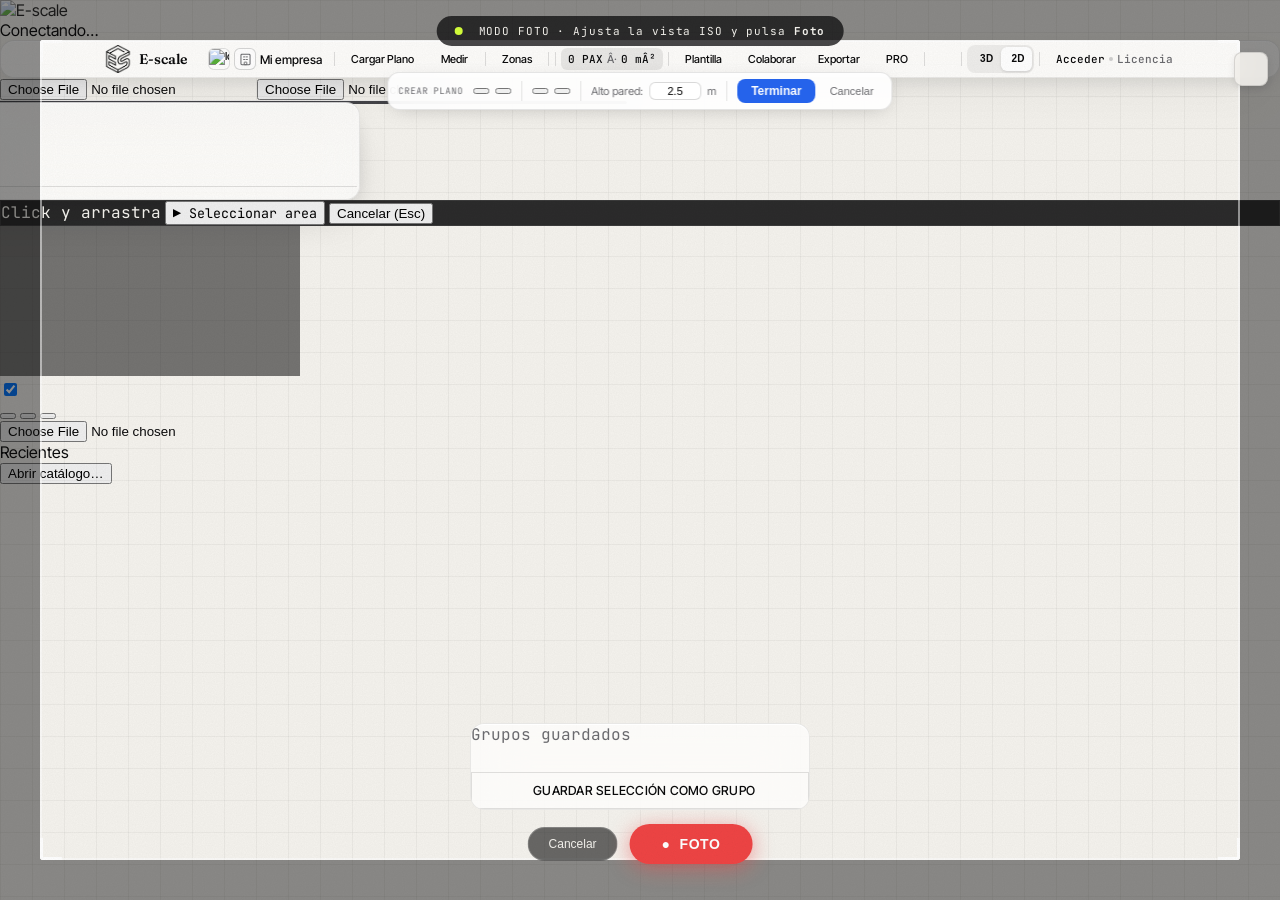
==== index.html @ 83f42544 "WallPainter: color negro por defecto, picker de color en menu contextual Co-Authored-By: Claude Sonn" ====
﻿<!DOCTYPE html>
<html lang="es">
<head><link rel="icon" href="data:,">
<meta charset="UTF-8" />
<meta name="viewport" content="width=device-width, initial-scale=1.0"/>
<title>E-scale</title>

<script src="https://cdn.tailwindcss.com"></script>
<script src="https://unpkg.com/lucide@latest"></script>
<script src="https://cdnjs.cloudflare.com/ajax/libs/three.js/r128/three.min.js"></script>
<script src="https://cdn.jsdelivr.net/npm/three@0.128.0/examples/js/controls/OrbitControls.js"></script>
<script src="https://cdnjs.cloudflare.com/ajax/libs/jspdf/2.5.1/jspdf.umd.min.js"></script>
<script src="https://cdnjs.cloudflare.com/ajax/libs/pdf.js/3.11.174/pdf.min.js"></script>
<script src="https://cdn.jsdelivr.net/npm/@supabase/supabase-js@2"></script>
<script>
  if (window.pdfjsLib) pdfjsLib.GlobalWorkerOptions.workerSrc = 'https://cdnjs.cloudflare.com/ajax/libs/pdf.js/3.11.174/pdf.worker.min.js';
</script>
<script src="https://cdn.jsdelivr.net/npm/dxf-parser@1.1.2/dist/dxf-parser.min.js"></script>
<script src="https://cdnjs.cloudflare.com/ajax/libs/gsap/3.12.5/gsap.min.js"></script>

<link rel="preconnect" href="https://fonts.googleapis.com">
<link rel="preconnect" href="https://fonts.gstatic.com" crossorigin>
<link href="https://fonts.googleapis.com/css2?family=Fraunces:opsz,wght@9..144,300;9..144,400;9..144,500;9..144,600;9..144,700&family=JetBrains+Mono:wght@300;400;500;600&family=Inter+Tight:wght@300;400;500;600;700&display=swap" rel="stylesheet">

<link rel="stylesheet" href="styles/base.css">
<link rel="stylesheet" href="styles/layout.css">
<link rel="stylesheet" href="styles/components.css">
<link rel="stylesheet" href="styles/dock.css">
<!-- styles/ai.css removed with AI Copilot -->
<script>
(function(){
  function showErr(msg) {
    var d = document.createElement('div');
    d.setAttribute('style','position:fixed;top:0;left:0;right:0;background:#b91c1c;color:#fff;padding:16px 20px;z-index:99999;font:13px/1.5 monospace;white-space:pre-wrap;word-break:break-all;max-height:50vh;overflow:auto');
    d.textContent = msg;
    document.body ? document.body.prepend(d) : document.addEventListener('DOMContentLoaded', function(){ document.body.prepend(d); });
  }
  window.addEventListener('error', function(e){ showErr('[JS Error] ' + e.message + '\n' + e.filename + ':' + e.lineno); });
  window.addEventListener('unhandledrejection', function(e){ showErr('[Promise] ' + (e.reason && e.reason.stack ? e.reason.stack : String(e.reason))); });
})();
</script>
</head>
<body>

<!-- ============ APP LOADER (se muestra antes que nada) ============ -->
<div id="app-loader">
  <div id="app-loader-inner">
    <img src="brand/Logo_horizontal.png" alt="E-scale" id="app-loader-logo" style="height:44px;object-fit:contain;opacity:.88"/>
    <div id="app-loader-status">Conectando…</div>
    <div id="app-loader-bar-wrap"><div id="app-loader-bar"></div></div>
  </div>
</div>

<canvas id="scene-canvas"></canvas>


<!-- ============ MODAL ACCESO ============ -->
<div id="access-modal" class="fixed inset-0 z-[220] flex items-center justify-center" style="display:none;background:rgba(245,243,238,0.96);backdrop-filter:blur(12px)">
  <div class="access-shell anim-in">
    <div class="access-shell-accent"></div>


    <div class="access-brand-copy">
      <img src="brand/logo_txt.png" alt="E_scale" style="height:20px;object-fit:contain;"/>
      <p class="access-brand-subtitle">Diseño de espacios profesional</p>
    </div>

    <div class="access-plan-row">
      <div id="access-plan-badge" class="tier-pill" data-plan="free_lite" aria-hidden="true">
        <span class="tier-pill-icon">⚡</span>
        <span id="access-plan-badge-text">LITE</span>
        <span class="tier-pill-arrow">›</span>
      </div>
    </div>

    <div class="access-tabs" role="tablist" aria-label="Tipo de acceso">
      <button id="access-tab-login" class="access-tab active" type="button" role="tab" aria-selected="true">Iniciar sesión</button>
      <button id="access-tab-register" class="access-tab" type="button" role="tab" aria-selected="false">Crear cuenta</button>
    </div>

    <div class="access-actions">
      <button id="access-google" class="access-social-btn company-auth-btn" type="button">
        <span class="access-social-logo access-social-logo-google" aria-hidden="true">G</span>
        <span>Google</span>
      </button>
      <button id="access-microsoft" class="access-social-btn company-auth-btn hidden" type="button" aria-hidden="true" tabindex="-1">
        <span class="access-social-logo access-social-logo-microsoft" aria-hidden="true">
          <span></span><span></span><span></span><span></span>
        </span>
        <span>Microsoft</span>
      </button>
      <button id="access-continue" class="access-continue-btn hidden" type="button">
        Continuar
        <i data-lucide="arrow-right" class="w-4 h-4"></i>
      </button>
    </div>

    <div class="access-divider"><span>o continúa con email</span></div>

    <form id="access-form" class="access-form" novalidate>
      <label id="access-name-row" class="access-field hidden">
        <span class="access-field-icon" aria-hidden="true"><i data-lucide="user-round" class="w-4 h-4"></i></span>
        <input id="access-name" type="text" placeholder="Nombre completo" class="access-field-input" autocomplete="name"/>
      </label>

      <label class="access-field">
        <span class="access-field-icon" aria-hidden="true"><i data-lucide="mail" class="w-4 h-4"></i></span>
        <input id="access-email" type="email" placeholder="tu@empresa.com" class="access-field-input" autocomplete="email"/>
      </label>

      <label class="access-field">
        <span class="access-field-icon" aria-hidden="true"><i data-lucide="lock" class="w-4 h-4"></i></span>
        <input id="access-password" type="password" placeholder="Contraseña" class="access-field-input" autocomplete="current-password"/>
        <button id="access-password-toggle" class="access-field-toggle" type="button" aria-label="Mostrar contraseña" aria-pressed="false">
          <i data-lucide="eye" class="w-4 h-4"></i>
        </button>
      </label>

      <button id="access-forgot" class="access-forgot" type="button">¿Olvidaste tu contraseña?</button>

      <button id="access-submit" class="access-submit-btn" type="submit">
        <span id="access-submit-label">Iniciar sesión</span>
        <i data-lucide="arrow-right" class="w-4 h-4"></i>
      </button>
    </form>

    <div class="access-meta">
      <div id="access-title" class="sr-only">Pon tu correo para continuar</div>
      <p id="access-description" class="sr-only">Usa Google o continúa con email.</p>
      <p id="access-profile-summary" class="access-profile-summary">Introduce tu correo para recuperar datos guardados en este equipo.</p>
    </div>

    <p class="access-legal">
      Al continuar, aceptas nuestros
      <button class="access-legal-link" type="button">Términos de uso</button>
      y
      <button class="access-legal-link" type="button">Política de privacidad</button>
    </p>
  </div>
</div>
<!-- ============ MODAL BIENVENIDA ============ -->
<div id="welcome-modal" class="fixed inset-0 z-[200] flex items-center justify-center" style="display:none;background:rgba(245,243,238,0.92);backdrop-filter:blur(12px)">
  <div class="glass-mac p-10 max-w-xl w-full mx-6 text-center anim-in">
    <div class="display-font text-4xl font-medium mb-2 leading-tight">E-scale</div>
    <div class="mono text-[11px] tracking-widest uppercase mb-8" style="color:var(--muted)">Planificador 3D de Eventos</div>

    <p class="text-[14px] mb-8" style="color:var(--muted)">Â¿CÃ³mo quieres empezar?</p>

    <div class="grid grid-cols-3 gap-3">
      <button id="welcome-plano" class="p-5 text-left border border-black/15 hover:border-black hover:bg-black hover:text-white transition-all" style="border-radius:10px">
        <i data-lucide="image-up" class="w-7 h-7 mb-3"></i>
        <div class="display-font text-lg mb-1">Plano 2D</div>
        <div class="text-[11px] opacity-70 leading-relaxed">Importa un plano del recinto y coloca los elementos encima.</div>
      </button>

      <button id="welcome-plantilla" class="p-5 text-left border border-black/15 hover:border-black hover:bg-black hover:text-white transition-all" style="border-radius:10px">
        <i data-lucide="layout-template" class="w-7 h-7 mb-3"></i>
        <div class="display-font text-lg mb-1">Plantilla</div>
        <div class="text-[11px] opacity-70 leading-relaxed">Carga una plantilla guardada con estructuras y decoraciÃ³n.</div>
      </button>

      <button id="welcome-libre" class="p-5 text-left border border-black/15 hover:border-black hover:bg-black hover:text-white transition-all" style="border-radius:10px">
        <i data-lucide="sparkles" class="w-7 h-7 mb-3"></i>
        <div class="display-font text-lg mb-1">DiseÃ±o libre</div>
        <div class="text-[11px] opacity-70 leading-relaxed">Empieza desde cero sin plano de referencia.</div>
      </button>
    </div>
  </div>
</div>

<!-- ============ MODAL MODO DE TRABAJO ============ -->
<div id="work-mode-modal" class="fixed inset-0 z-[210] flex items-center justify-center" style="display:none;background:rgba(245,243,238,0.92);backdrop-filter:blur(12px)">
  <div class="glass-mac p-10 max-w-md w-full mx-6 text-center anim-in">
    <div class="display-font text-2xl font-medium mb-2 leading-tight">¿Qué quieres crear?</div>
    <div class="mono text-[11px] tracking-widest uppercase mb-8" style="color:var(--muted)">Selecciona el tipo de trabajo</div>
    <div class="grid grid-cols-2 gap-3">
      <button id="work-mode-base" class="p-5 text-left border border-black/15 hover:border-black hover:bg-black hover:text-white transition-all" style="border-radius:10px">
        <i data-lucide="building-2" class="w-7 h-7 mb-3"></i>
        <div class="display-font text-lg mb-1">Base</div>
        <div class="text-[11px] opacity-70 leading-relaxed">Recinto, estructura y distribución fija del espacio.</div>
      </button>
      <button id="work-mode-planning" class="p-5 text-left border border-black/15 hover:border-black hover:bg-black hover:text-white transition-all" style="border-radius:10px">
        <i data-lucide="calendar-check" class="w-7 h-7 mb-3"></i>
        <div class="display-font text-lg mb-1">Planning evento</div>
        <div class="text-[11px] opacity-70 leading-relaxed">Mesas, sillas e invitados para un evento específico.</div>
      </button>
    </div>
  </div>
</div>

<!-- ============ HEADER MAC ============ -->
<!-- Barra de navegación móvil (visible solo en pantallas pequeñas) -->
<div id="mobile-header-bar">
  <div class="mob-hdr-brand">
    <img src="brand/logo.png" class="mob-hdr-logo" alt="" onerror="this.style.display='none'"/>
    <span class="mob-hdr-name">E-scale</span>
  </div>
  <div class="mob-hdr-right">
    <div class="hdr-segmented mob-cam-seg">
      <button id="mob-cam-iso" class="hdr-seg" title="Isométrica · 3D"><i data-lucide="box" class="w-3.5 h-3.5"></i><span class="hdr-seg-label">3D</span></button>
      <button id="mob-cam-top" class="hdr-seg active" title="Cenital · 2D"><i data-lucide="square" class="w-3.5 h-3.5"></i><span class="hdr-seg-label">2D</span></button>
    </div>
    <button id="mobile-menu-btn" type="button" class="mob-hdr-btn" title="Menú principal">
      <svg width="18" height="18" viewBox="0 0 24 24" fill="none" stroke="currentColor" stroke-width="2.2" stroke-linecap="round"><line x1="4" y1="7" x2="20" y2="7"/><line x1="4" y1="12" x2="20" y2="12"/><line x1="4" y1="17" x2="20" y2="17"/></svg>
    </button>
  </div>
</div>

<header id="header-mac" class="fixed z-30 anim-in glass-mac" style="top:8px;left:8px;right:8px;padding:4px 6px;height:38px;overflow-x:auto;overflow-y:hidden;">
  <div id="header-inner" style="display:flex;flex-wrap:nowrap;align-items:center;gap:4px;height:100%;width:max-content;min-width:100%;">
  <!-- Marca E-scale -->
  <div id="header-brand" class="header-brand" aria-label="E-scale">
    <span class="header-brand-mark" aria-hidden="true">
      <img id="app-logo" src="brand/logo.png" class="header-brand-logo" alt="" onerror="this.classList.add('is-missing')"/>
      <span class="header-brand-fallback">ES</span>
    </span>
    <span class="header-brand-name">E-scale</span>
  </div>

  <!-- Mi empresa -->
  <button id="btn-company" class="hdr-chip btn-company" title="Mi empresa">
    <img id="company-logo-preview" class="btn-company-logo hidden" alt="logo empresa"/>
    <span id="btn-company-logo-empty" class="btn-company-logo-empty" aria-hidden="true">
      <!-- Icono edificio/empresa por defecto -->
      <svg viewBox="0 0 20 20" fill="none" xmlns="http://www.w3.org/2000/svg" width="13" height="13">
        <rect x="3" y="2" width="14" height="16" rx="1.5" stroke="currentColor" stroke-width="1.6"/>
        <line x1="7" y1="6" x2="9" y2="6" stroke="currentColor" stroke-width="1.4" stroke-linecap="round"/>
        <line x1="11" y1="6" x2="13" y2="6" stroke="currentColor" stroke-width="1.4" stroke-linecap="round"/>
        <line x1="7" y1="10" x2="9" y2="10" stroke="currentColor" stroke-width="1.4" stroke-linecap="round"/>
        <line x1="11" y1="10" x2="13" y2="10" stroke="currentColor" stroke-width="1.4" stroke-linecap="round"/>
        <rect x="8" y="14" width="4" height="4" rx="0.5" stroke="currentColor" stroke-width="1.4"/>
      </svg>
    </span>
    <span id="btn-company-label" class="btn-company-name">Mi empresa</span>
  </button>

  <div class="hdr-sep"></div>

  <!-- Plano -->
  <button id="btn-upload-plan" class="hdr-chip" title="Cargar plano">
    <i data-lucide="upload" class="w-3.5 h-3.5"></i>
    <span>Cargar Plano</span>
    <i data-lucide="chevron-down" class="w-3 h-3" style="margin-left:1px;opacity:0.55"></i>
  </button>

  <div style="position:relative;display:inline-flex;flex-direction:column;align-items:center;gap:2px">
    <button id="btn-calibrate" class="hdr-chip" title="Medir plano">
      <i data-lucide="ruler" class="w-3.5 h-3.5"></i>
      <span>Medir</span>
      <i data-lucide="chevron-down" class="w-3 h-3" style="margin-left:1px;opacity:0.55"></i>
    </button>
    <span id="step-dot-1" style="width:5px;height:5px;border-radius:50%;background:var(--brand-primary);display:none"></span>
  </div>

  <div class="hdr-sep"></div>

  <!-- Zonas -->
  <div style="position:relative;display:inline-flex;flex-direction:column;align-items:center;gap:2px">
    <button id="btn-zones-menu" class="hdr-chip" title="Zonas">
      <i data-lucide="map" class="w-3.5 h-3.5"></i>
      <span>Zonas</span>
      <i data-lucide="chevron-down" class="w-3.5 h-3.5"></i>
    </button>
    <span id="step-dot-2" style="width:5px;height:5px;border-radius:50%;background:var(--brand-primary);display:none"></span>
  </div>

  <div class="hdr-sep"></div>

  <div class="hdr-sep"></div>

  <!-- Stats -->
  <div class="hdr-chip" style="background:rgba(10,10,11,0.08)">
    <span class="mono text-[10.5px] tracking-wider"><span id="hdr-pax">0</span> PAX</span>
    <span style="color:var(--muted)">Â·</span>
    <span class="mono text-[10.5px] tracking-wider"><span id="hdr-area">0</span> mÂ²</span>
  </div>

  <div class="hdr-sep"></div>

  <button id="btn-template-menu" class="hdr-chip" title="Plantilla">
    <i data-lucide="folder-open" class="w-3.5 h-3.5"></i>
    <span>Plantilla</span>
    <i data-lucide="chevron-down" class="w-3.5 h-3.5"></i>
  </button>

  <button id="btn-collab" class="hdr-chip" title="Colaborar en tiempo real">
    <i data-lucide="users" class="w-3.5 h-3.5"></i>
    <span>Colaborar</span>
  </button>

  <button id="btn-print-menu" class="hdr-chip" title="Exportar">
    <i data-lucide="printer" class="w-3.5 h-3.5"></i>
    <span>Exportar</span>
    <i data-lucide="chevron-down" class="w-3.5 h-3.5"></i>
  </button>

  <button id="btn-pro-menu" class="hdr-chip hdr-pro-chip" title="Funciones PRO">
    <i data-lucide="sparkles" class="w-3.5 h-3.5"></i>
    <span>PRO</span>
    <i data-lucide="chevron-down" class="w-3.5 h-3.5"></i>
  </button>

  <div class="hdr-sep"></div>

  <!-- Ajustes -->
  <button id="btn-settings" class="hdr-icon" title="Ajustes"><i data-lucide="settings" class="w-3.5 h-3.5"></i></button>

  <div class="hdr-sep"></div>

<!-- Cámara -->
  <div class="hdr-segmented">
    <button id="cam-iso" class="hdr-seg" title="Isométrica · 3D"><i data-lucide="box" class="w-3.5 h-3.5"></i><span class="hdr-seg-label">3D</span></button>
    <button id="cam-top" class="hdr-seg active" title="Cenital · 2D"><i data-lucide="square" class="w-3.5 h-3.5"></i><span class="hdr-seg-label">2D</span></button>
  </div>

  <div class="hdr-sep"></div>

  <!-- Cuenta — siempre al extremo derecho -->
  <button id="btn-account" class="hdr-chip hdr-account" title="Cuenta">
    <i data-lucide="badge-check" class="w-3.5 h-3.5"></i>
    <span id="account-chip-label" class="mono text-[10.5px] tracking-wide">Acceder</span>
    <span class="hdr-dot"></span>
    <span id="account-chip-meta" class="mono text-[10px] tracking-wide" style="color:var(--muted)">Licencia</span>
  </button>

  </div>
</header>

<!-- ============ ACCOUNT POPOVER ============ -->
<div id="account-popover" class="hdr-popover hidden" aria-hidden="true">
  <div style="padding:4px 0 8px">
    <div id="account-pop-email" class="mono" style="font-size:10px;opacity:.5;padding:0 12px 6px;white-space:nowrap;overflow:hidden;text-overflow:ellipsis"></div>
    <button id="account-pop-signout" class="account-pop-btn">
      <i data-lucide="log-out" style="width:13px;height:13px;opacity:.7"></i>
      Cerrar sesión
    </button>
    <button id="account-pop-switch" class="account-pop-btn">
      <i data-lucide="user-round-x" style="width:13px;height:13px;opacity:.7"></i>
      Cambiar de cuenta
    </button>
  </div>
</div>

<!-- ============ MEASURE MENU ============ -->
<div id="measure-menu" class="hdr-popover hidden" aria-hidden="true">
  <div class="hdr-popover-head">
    <div class="mono text-[10px] tracking-widest uppercase" style="color:var(--muted)">Medir plano</div>
  </div>
  <div class="hdr-menu-block" style="border-top:none;padding-top:0;margin-top:8px;display:flex;flex-direction:column;gap:6px">
    <button class="btn ghost" style="justify-content:flex-start;gap:10px;padding:10px 12px;text-align:left" data-measure-action="rescale">
      <i data-lucide="ruler" class="w-4 h-4" style="flex-shrink:0"></i>
      <div>
        <div style="font-size:13px;font-weight:600">Re-escalar plano</div>
        <div style="font-size:11px;opacity:0.55;margin-top:1px">Calibrar la escala real del plano base</div>
      </div>
    </button>
    <button class="btn ghost" style="justify-content:flex-start;gap:10px;padding:10px 12px;text-align:left" data-measure-action="take">
      <i data-lucide="pencil-ruler" class="w-4 h-4" style="flex-shrink:0"></i>
      <div>
        <div style="font-size:13px;font-weight:600">Tomar medidas</div>
        <div style="font-size:11px;opacity:0.55;margin-top:1px">Dibujar cotas de distancia sobre el plano</div>
      </div>
    </button>
  </div>
</div>

<div id="zones-menu" class="hdr-popover hidden" aria-hidden="true">
  <div class="hdr-popover-head">
    <div class="mono text-[10px] tracking-widest uppercase" style="color:var(--muted)">Zonas sobre plano</div>
    <div class="hdr-popover-meta">Elemento 2D editable</div>
  </div>
  <div id="zones-menu-note" class="hdr-popover-note">Localiza donde trascurre el evento y añade una Zona sobre el plano, solo visible para ti</div>
  <div class="hdr-menu-block">
    <div class="menu-section-label">Nueva zona</div>
    <div class="menu-field-grid">
      <label class="menu-field menu-field-full">
        <span>Nombre de zona</span>
        <input id="zone-new-name" class="input-field" type="text" value="Zona 1"/>
      </label>
    </div>
    <button id="zone-add-btn" class="btn primary menu-full-btn" type="button">Añadir zona</button>
  </div>
  <div class="hdr-menu-block">
    <div class="menu-section-label">Zonas añadidas</div>
    <div id="zones-list" class="zones-list"></div>
  </div>
  <div id="zone-editor" class="hdr-menu-block"></div>
  <div class="hdr-menu-block">
    <div class="menu-section-label">Posición de rejilla</div>
    <div class="menu-inline-actions">
      <button id="btn-move-plan" class="btn ghost" type="button">
        <i data-lucide="move" class="w-3.5 h-3.5"></i>
        <span>Mover rejilla</span>
      </button>
      <button id="btn-lock-plan" class="btn ghost" type="button">
        <i data-lucide="unlock" class="w-3.5 h-3.5"></i>
        <span id="grid-lock-label">Bloquear rejilla</span>
      </button>
    </div>
  </div>
</div>

<div id="template-menu" class="hdr-popover hidden" aria-hidden="true">

  <!-- ── CARPETA ── -->
  <div class="tpl-section">
    <p class="tpl-folder-hint">Crea una carpeta de plantillas o selecciona una existente en tu ordenador</p>
    <button class="tpl-folder-btn" type="button" data-template-action="pick-folder">
      <i data-lucide="folder-open" class="w-3.5 h-3.5"></i>
      <span id="template-folder-path">Sin carpeta seleccionada</span>
    </button>
  </div>

  <div class="tpl-divider"></div>

  <!-- ── GUARDAR / CREAR ── -->
  <div class="tpl-section">
    <div class="tpl-section-label">Crear</div>
    <div class="hdr-popover-actions tpl-actions-compact">
      <button class="menu-action" type="button" data-template-action="save-base">
        <span class="menu-action-icon"><i data-lucide="landmark" class="w-4 h-4"></i></span>
        <span class="menu-action-copy">
          <strong>Crear Base</strong>
          <small>Estructura fija del establecimiento</small>
        </span>
      </button>
      <button class="menu-action" type="button" data-template-action="save-planning">
        <span class="menu-action-icon"><i data-lucide="layout-list" class="w-4 h-4"></i></span>
        <span class="menu-action-copy">
          <strong>Guardar Planning</strong>
          <small>Selecciona los elementos del evento</small>
        </span>
      </button>
    </div>
  </div>

  <div class="tpl-divider"></div>

  <!-- ── IMPORTAR ── -->
  <div class="tpl-section">
    <div class="tpl-section-label">Seleccione una plantilla</div>

    <!-- Pill Base -->
    <div class="tpl-pill-wrap">
      <button id="tpl-base-btn" class="tpl-pill" type="button">
        <span class="tpl-pill-kind">Plant. Base</span>
        <span class="tpl-pill-sep">|</span>
        <span id="tpl-base-name" class="tpl-pill-name">Sin plantilla base</span>
        <i data-lucide="chevron-down" class="w-3 h-3 tpl-pill-arrow"></i>
      </button>
      <div id="tpl-base-panel" class="tpl-panel hidden">
        <input id="tpl-base-filter" class="tpl-filter" type="text" placeholder="Filtrar bases..." autocomplete="off"/>
        <div id="tpl-base-list" class="tpl-list">
          <div class="tpl-empty">Selecciona una carpeta primero</div>
        </div>
      </div>
    </div>

    <!-- Pill Planning -->
    <div class="tpl-pill-wrap">
      <button id="tpl-planning-btn" class="tpl-pill" type="button">
        <span class="tpl-pill-kind">Plant. Planning</span>
        <span class="tpl-pill-sep">|</span>
        <span id="tpl-planning-name" class="tpl-pill-name">Sin planning</span>
        <i data-lucide="chevron-down" class="w-3 h-3 tpl-pill-arrow"></i>
      </button>
      <div id="tpl-planning-panel" class="tpl-panel hidden">
        <input id="tpl-planning-filter" class="tpl-filter" type="text" placeholder="Filtrar plannings..." autocomplete="off"/>
        <div id="tpl-planning-list" class="tpl-list">
          <div class="tpl-empty">Selecciona una carpeta primero</div>
        </div>
      </div>
    </div>
  </div>


</div>

<div id="print-menu" class="hdr-popover hidden" aria-hidden="true">
  <div class="hdr-popover-head">
    <div class="mono text-[10px] tracking-widest uppercase" style="color:var(--muted)">Imprimir y exportar</div>
    <div class="hdr-popover-meta">Preview antes de descargar</div>
  </div>
  <div class="print-lite-block">
    <div class="menu-section-label">Imprimir PNG</div>
    <div class="print-view-actions">
      <button class="btn ghost" type="button" data-print-action="print-png" data-print-view="2d">
        <i data-lucide="square" class="w-3.5 h-3.5"></i>
        <span>2D</span>
      </button>
      <button class="btn ghost" type="button" data-print-action="print-png" data-print-view="3d">
        <i data-lucide="box" class="w-3.5 h-3.5"></i>
        <span>3D</span>
      </button>
    </div>
  </div>
  <div id="print-menu-note" class="hdr-popover-note">Disponible para cuando empieces a colocar elementos.</div>
  <div class="hdr-popover-actions">
    <button class="menu-action" type="button" data-print-action="pdf" data-pro-feature="pdfExport">
      <span class="menu-action-icon"><i data-lucide="file-down" class="w-4 h-4"></i></span>
      <span class="menu-action-copy">
        <strong>Exportar PDF</strong>
        <small>Plano cenital o vista ISO</small>
      </span>
      <span class="menu-action-tag">PRO</span>
    </button>
    <button class="menu-action" type="button" data-print-action="csv" data-pro-feature="companyReporting">
      <span class="menu-action-icon"><i data-lucide="table" class="w-4 h-4"></i></span>
      <span class="menu-action-copy">
        <strong>Exporta CSV</strong>
        <small>Inventario con datos de empresa</small>
      </span>
      <span class="menu-action-tag">PRO</span>
    </button>
    <button class="menu-action" type="button" data-print-action="share" data-pro-feature="companyReporting">
      <span class="menu-action-icon"><i data-lucide="send" class="w-4 h-4"></i></span>
      <span class="menu-action-copy">
        <strong>Compartir Planning</strong>
        <small>Mesas, invitados e invitacion</small>
      </span>
      <span class="menu-action-tag">PRO</span>
    </button>
  </div>
</div>

<div id="pro-menu" class="hdr-popover hidden" aria-hidden="true">
  <div class="hdr-popover-head">
    <div class="mono text-[10px] tracking-widest uppercase" style="color:var(--muted)">Funciones destacadas</div>
    <div id="pro-menu-plan" class="hdr-popover-meta">Plan actual: Free Lite</div>
  </div>
  <div id="pro-menu-note" class="hdr-popover-note">PRO desbloquea exportación profesional, reporting y compartición del planning.</div>
  <div class="pro-feature-grid">
    <div class="pro-feature-card">
      <i data-lucide="file-search" class="w-4 h-4"></i>
      <strong>PDF con preview</strong>
      <span>Cenital o ISO antes de descargar</span>
    </div>
    <div class="pro-feature-card">
      <i data-lucide="files" class="w-4 h-4"></i>
      <strong>Inventario empresa</strong>
      <span>PDF + CSV con branding y resumen</span>
    </div>
    <div class="pro-feature-card">
      <i data-lucide="send" class="w-4 h-4"></i>
      <strong>Compartir planning</strong>
      <span>Mesas, invitados y envío asistido</span>
    </div>
    <div class="pro-feature-card">
      <i data-lucide="badge-euro" class="w-4 h-4"></i>
      <strong>Premium operaciones</strong>
      <span>Cliente, CRM, ERP y SharePoint</span>
    </div>
  </div>
  <div class="hdr-popover-actions">
    <button class="menu-action" type="button" data-plan-upgrade="pro">
      <span class="menu-action-icon"><i data-lucide="zap" class="w-4 h-4"></i></span>
      <span class="menu-action-copy">
        <strong>Pasar a PRO</strong>
        <small>Exportación, reporting y branding</small>
      </span>
    </button>
    <button class="menu-action" type="button" data-plan-upgrade="premium">
      <span class="menu-action-icon"><i data-lucide="crown" class="w-4 h-4"></i></span>
      <span class="menu-action-copy">
        <strong>Ver Premium</strong>
        <small>Cliente, CRM, ERP y SharePoint</small>
      </span>
    </button>
  </div>
</div>

<div id="plans-modal" class="modal-bg plans-modal-shell">
  <div class="glass plans-modal-card">
    <div class="plans-modal-head">
      <div>
        <div class="mono text-[10px] tracking-widest uppercase" style="color:var(--muted)">Planes</div>
        <h3 class="display-font text-3xl leading-tight">Desbloquea todo el potencial de E-scale</h3>
        <p id="plans-modal-meta" class="plans-modal-meta">Plan actual: Free Lite</p>
      </div>
      <button type="button" class="icon-btn" data-plans-close title="Cerrar">
        <i data-lucide="x" class="w-4 h-4"></i>
      </button>
    </div>

    <div id="plans-modal-cards" class="plans-card-grid"></div>

    <div class="plans-table-wrap">
      <div class="plans-table-title">Comparativa completa</div>
      <div class="plans-table-head">
        <div class="plans-table-cell is-label">Característica</div>
        <div class="plans-table-cell" data-plan-column="free_lite">Lite</div>
        <div class="plans-table-cell" data-plan-column="pro">PRO</div>
        <div class="plans-table-cell" data-plan-column="premium">Premium</div>
      </div>
      <div id="plans-modal-table-body" class="plans-table-body"></div>
    </div>
  </div>
</div>

  <input type="file" id="file-plan-img" accept="image/*" class="hidden"/>
  <input type="file" id="file-plan-pdf" accept="application/pdf" class="hidden"/>

<!-- ============ CALIBRATION HINT BANNER ============ -->
<div id="cal-banner" class="cal-banner hidden" role="status" aria-live="polite"></div>

<!-- ============ DOCK INFERIOR ============ -->
<div id="dock" class="fixed bottom-5 left-1/2 -translate-x-1/2 z-30 glass-mac">
  <img id="dock-brand-logo" src="brand/logo.png" alt="E-scale" class="dock-brand-logo" style="display:none"/>
  <div class="flex items-center gap-1 px-2 py-2" id="dock-items">
    <!-- Botones generados por Dock.js -->
  </div>
</div>

<!-- ============ MODAL CATÃLOGO ============ -->
<div id="catalog-modal" class="fixed left-1/2 z-40 hidden" style="bottom:96px; transform:translateX(-50%); width:min(90vw, 720px)">
  <div class="glass-mac p-5">
    <div class="flex items-center justify-between mb-3 px-1">
      <div class="mono text-[10px] tracking-widest uppercase" style="color:var(--muted)">CatÃ¡logo</div>
      <button id="catalog-close" class="hdr-icon" title="Cerrar"><i data-lucide="x" class="w-3.5 h-3.5"></i></button>
    </div>
    <div class="catalog-search-row">
      <i data-lucide="search" class="w-3.5 h-3.5 catalog-search-icon"></i>
      <input id="catalog-search" class="catalog-search-input" type="text"
        placeholder="Buscar categoría o elemento..." autocomplete="off" spellcheck="false"/>
      <button id="catalog-search-clear" class="catalog-search-clear hidden" title="Limpiar búsqueda" aria-label="Limpiar">
        <i data-lucide="x" class="w-3.5 h-3.5"></i>
      </button>
    </div>
    <div id="catalog-grid" class="catalog-grid-items">
      <!-- Tarjetas generadas dinÃ¡micamente -->
    </div>
  </div>
</div>

<!-- ============ PANEL DERECHO Â· DETALLES ============ -->
<aside id="detail-panel" class="fixed right-4 top-20 z-30 w-[280px] glass p-5 anim-in delay-2 panel-scroll" style="display:none; max-height:calc(100vh - 200px); overflow-y:auto">
  <div class="mono text-[10px] tracking-widest uppercase mb-3" style="color:var(--muted)">SelecciÃ³n Activa</div>
  <div id="detail-content"></div>
</aside>

<!-- ============ PANEL IZQUIERDO Â· GUÃA PLANO ============ -->

<!-- ============ PANEL CAPAS ============ -->
<!-- Botón flotante Capas -->
<button id="btn-layers-toggle" class="layers-fab" title="Panel de capas">
  <i data-lucide="layers" class="w-4 h-4"></i>
</button>

<div id="layer-panel" class="layer-panel glass-mac" style="display:none" aria-label="Panel de capas">
  <!-- contenido generado por LayerManager.refreshLayerPanel() -->
</div>
<aside id="plan-guide" class="plan-guide glass-mac anim-in hidden">
  <div class="plan-guide-head">
    <div>
      <div class="mono text-[10px] tracking-widest uppercase" style="color:var(--muted)">Plano insertado</div>
      <div class="display-font text-2xl leading-tight">Preparar el evento</div>
    </div>
    <button id="plan-guide-close" class="hdr-icon" title="Ocultar guÃ­a"><i data-lucide="x" class="w-3.5 h-3.5"></i></button>
  </div>

  <div id="plan-guide-next" class="plan-guide-next">
    <span class="blink-dot"></span>
    <span id="plan-guide-next-text">Empieza midiendo una referencia real del plano.</span>
  </div>

  <div class="plan-guide-steps">
    <section id="guide-step-calibrate" class="plan-step" data-state="active">
      <div class="plan-step-index">1</div>
      <div class="plan-step-body">
        <div class="plan-step-title">Medir plano</div>
        <p>Usa una referencia conocida del plano. Marca primer punto, segundo punto y confirma la distancia real para calibrar la escala.</p>
        <div class="plan-step-mini">
          <div class="plan-step-mini-row">
            <strong>Primer punto</strong>
            <span id="guide-calibration-point-1" class="plan-step-mini-state">Pendiente</span>
          </div>
          <div class="plan-step-mini-row">
            <strong>Segundo punto</strong>
            <span id="guide-calibration-point-2" class="plan-step-mini-state">Pendiente</span>
          </div>
          <div class="plan-step-mini-row">
            <strong>Resultado</strong>
            <span id="guide-calibration-result" class="plan-step-mini-state">Sin calibrar</span>
          </div>
        </div>
        <div class="plan-step-actions">
          <button id="guide-calibrate-btn" class="btn primary plan-step-action"><i data-lucide="ruler" class="w-3.5 h-3.5"></i>Medir plano</button>
          <button id="cancel-calibration" class="btn ghost plan-step-action"><i data-lucide="x" class="w-3.5 h-3.5"></i>Cancelar</button>
        </div>
      </div>
    </section>

    <section id="guide-step-zones" class="plan-step" data-state="waiting">
      <div class="plan-step-index">2</div>
      <div class="plan-step-body">
        <div class="plan-step-title">Zonas</div>
        <p>Crea tantas zonas como necesites: Entrada, Evento, Salon o cualquier nombre operativo para el plano.</p>
        <button id="guide-zones-btn" class="btn ghost plan-step-action"><i data-lucide="map" class="w-3.5 h-3.5"></i>Abrir zonas</button>
      </div>
    </section>

    <section id="guide-step-catalog" class="plan-step" data-state="waiting">
      <div class="plan-step-index">3</div>
      <div class="plan-step-body">
        <div class="plan-step-title">Colocar objetos</div>
        <p>Abre una categorÃ­a en la barra inferior y aÃ±ade mesas, sillas, carpas y el resto del montaje.</p>
        <button id="guide-catalog-btn" class="btn ghost plan-step-action"><i data-lucide="sparkles" class="w-3.5 h-3.5"></i>Ver catÃ¡logo</button>
      </div>
    </section>
  </div>
</aside>

<!-- TOOLTIP -->
<div id="tooltip" class="glass-dark px-4 py-3 mono text-xs leading-tight"><div id="tooltip-content"></div></div>

<!-- CONTEXT MENU -->
<div id="context-menu" class="glass"></div>

<!-- BANNER MOVER PLANO -->
<div id="plan-move-banner" class="glass-dark" style="display:none;position:fixed;top:72px;left:50%;transform:translateX(-50%);z-index:40;padding:10px 20px;display:none;align-items:center;gap:10px;border-radius:8px">
  <span class="blink-dot" style="background:#4a90ff"></span>
  <span class="mono text-[11px] tracking-widest uppercase">Modo mover rejilla Â· Arrastra para reposicionar el grid</span>
  <button id="plan-move-done" class="ml-2 text-[10px] underline opacity-70 hover:opacity-100">Listo</button>
</div>

<!-- TOOLTIP MEDICIÓN (sigue al cursor) -->
<div id="measure-tooltip" style="display:none;position:fixed;pointer-events:none;z-index:9999;background:rgba(17,17,17,0.88);color:#fff;font-family:'JetBrains Mono',monospace;font-size:12px;padding:4px 9px;border-radius:6px;white-space:nowrap"></div>

<!-- BANNER MEDICIÓN -->
<div id="measure-banner" style="display:none;position:fixed;bottom:90px;left:50%;transform:translateX(-50%);z-index:60;background:rgba(10,18,30,0.93);border:1.5px solid rgba(59,130,246,0.55);border-radius:14px;padding:14px 18px;max-width:480px;width:calc(100% - 40px);align-items:center;gap:12px;color:#e2e8f0;font-size:13px">
  <span style="font-size:18px;flex-shrink:0">📐</span>
  <span id="measure-banner-text" style="flex:1">Haz clic en el primer punto de la medición</span>
  <button id="measure-banner-cancel" style="background:none;border:none;color:#64748b;cursor:pointer;font-size:16px;padding:2px 4px;flex-shrink:0;border-radius:4px" title="Cancelar medición">✕</button>
</div>

<!-- STATUS BAR -->
<div class="status-bar glass" style="display:none">
  <span class="blink-dot" style="background:#3a9c4d"></span>
  <span id="status-mode">ISO Â· 45Â°</span>
  <span style="color:var(--muted)">|</span>
  <span id="status-cursor">X: 0.00m Â· Z: 0.00m</span>
  <span style="color:var(--muted)">|</span>
  <span id="status-snap">SNAP 0.25m</span>
</div>

<!-- ============ MODAL AJUSTES âš™ ============ -->
<div id="settings-modal" class="modal-bg">
  <div class="glass p-7 max-w-2xl w-full mx-6" style="border-radius:14px">
    <div class="flex items-start justify-between mb-5">
      <div>
        <div class="mono text-[10px] tracking-widest uppercase mb-1" style="color:var(--muted)">ConfiguraciÃ³n</div>
        <h3 class="display-font text-3xl leading-tight">Ajustes</h3>
      </div>
      <button id="settings-close" class="icon-btn" title="Cerrar"><i data-lucide="x" class="w-4 h-4"></i></button>
    </div>

    <div class="grid grid-cols-2 gap-6">
      <!-- Visual -->
      <section>
        <div class="mono text-[10px] tracking-widest uppercase mb-3" style="color:var(--muted)">Visual</div>
        <label class="flex items-center justify-between mb-3 cursor-pointer">
          <span class="text-[13px]">Snap a rejilla</span>
          <input id="snap-toggle" type="checkbox" checked/>
        </label>
        <label class="flex items-center justify-between mb-3 cursor-pointer">
          <span class="text-[13px]">Cotas visibles</span>
          <input id="cotas-toggle" type="checkbox" checked/>
        </label>
        <label class="flex items-center justify-between mb-3 cursor-pointer">
          <span class="text-[13px]">Sombras (solo ISO)</span>
          <input id="shadows-toggle" type="checkbox" checked/>
        </label>
        <label class="block mb-3">
          <span class="mono text-[10px] uppercase tracking-widest block mb-1" style="color:var(--muted)">Paso de rejilla (m)</span>
          <input id="snap-spacing" type="number" min="0.05" max="5" step="0.05" value="0.25" class="input-field"/>
        </label>
      </section>

      <!-- Plano -->
      <section>
        <div class="mono text-[10px] tracking-widest uppercase mb-3" style="color:var(--muted)">Plano base</div>
        <label class="block mb-2">
          <span class="mono text-[10px] uppercase tracking-widest block mb-1" style="color:var(--muted)">Ancho X (m)</span>
          <input id="plan-width" type="number" min="1" max="200" step="0.5" value="30" class="input-field"/>
        </label>
        <label class="block mb-2">
          <span class="mono text-[10px] uppercase tracking-widest block mb-1" style="color:var(--muted)">Largo Z (m)</span>
          <input id="plan-length" type="number" min="1" max="200" step="0.5" value="30" class="input-field"/>
        </label>
        <label class="block">
          <span class="mono text-[10px] uppercase tracking-widest block mb-1" style="color:var(--muted)">Opacidad</span>
          <input id="plan-opacity" type="range" min="0" max="1" step="0.05" value="0.7"/>
        </label>
      </section>

      <!-- Grid -->
      <section class="col-span-2">
        <div class="mono text-[10px] tracking-widest uppercase mb-3" style="color:var(--muted)">Grid</div>
        <div class="grid grid-cols-2 gap-2 mb-3">
          <label class="block">
            <span class="mono text-[9.5px] uppercase block mb-1" style="color:var(--muted)">Ancho grid (m)</span>
            <input id="grid-extent-x" type="number" min="10" max="300" step="5" value="60" class="input-field"/>
          </label>
          <label class="block">
            <span class="mono text-[9.5px] uppercase block mb-1" style="color:var(--muted)">Largo grid (m)</span>
            <input id="grid-extent-z" type="number" min="10" max="300" step="5" value="60" class="input-field"/>
          </label>
          <label class="block">
            <span class="mono text-[9.5px] uppercase block mb-1" style="color:var(--muted)">Medida celda (m)</span>
            <input id="grid-main-size" class="input-field" type="number" min="0.25" max="20" step="0.25" value="1"/>
          </label>
          <label class="block">
            <span class="mono text-[9.5px] uppercase block mb-1" style="color:var(--muted)">Subrejilla (m)</span>
            <input id="grid-sub-size" class="input-field" type="number" min="0.05" max="5" step="0.05" value="0.25"/>
          </label>
        </div>
        <label class="block">
          <span class="mono text-[9.5px] uppercase block mb-1" style="color:var(--muted)">Visibilidad grid</span>
          <div style="display:flex;align-items:center;gap:10px">
            <input id="grid-visibility" type="range" min="0" max="100" step="1" value="55" style="flex:1"/>
            <strong id="grid-visibility-value" style="font-size:12px;min-width:34px;text-align:right">55%</strong>
          </div>
        </label>
      </section>

      <!-- Acciones -->
      <section class="col-span-2">
        <div class="mono text-[10px] tracking-widest uppercase mb-3" style="color:var(--muted)">Bloqueos masivos Â· Acciones</div>
        <div class="flex gap-2 flex-wrap">
          <button id="lock-all-struct" class="btn ghost"><i data-lucide="lock" class="w-3.5 h-3.5"></i>Bloquear estructuras</button>
          <button id="lock-all-light" class="btn ghost"><i data-lucide="lock" class="w-3.5 h-3.5"></i>Bloquear iluminaciÃ³n</button>
          <button id="unlock-all" class="btn ghost"><i data-lucide="unlock" class="w-3.5 h-3.5"></i>Desbloquear todo</button>
          <button id="btn-clear" class="btn ghost" style="color:#b91c1c"><i data-lucide="trash-2" class="w-3.5 h-3.5"></i>Vaciar escena</button>
        </div>
      </section>

      <!-- Demos / Ayudas -->
      <section class="col-span-2">
        <div class="mono text-[10px] tracking-widest uppercase mb-3" style="color:var(--muted)">Demos / Ayudas</div>
        <label class="flex items-center justify-between mb-3 cursor-pointer">
          <span class="text-[13px]">Mostrar demos al abrir herramientas</span>
          <input id="demos-toggle" type="checkbox" checked/>
        </label>
      </section>

      <!-- Soporte -->
      <section class="col-span-2">
        <div class="mono text-[10px] tracking-widest uppercase mb-3" style="color:var(--muted)">Soporte</div>
        <button id="btn-open-feedback" class="btn ghost">
          <i data-lucide="message-square" class="w-3.5 h-3.5"></i>
          Reportar problema o sugerencia
        </button>
      </section>
    </div>

    <div class="rule mt-5"></div>
    <div class="flex justify-between items-center">
      <div style="display:flex;align-items:center;gap:12px">
        <div class="text-[10px]" style="color:var(--muted)">Los cambios se aplican al instante.</div>
        <a href="admin/index.html" target="_blank" class="text-[10px] underline" style="color:var(--muted);text-decoration:underline;text-decoration-color:rgba(26,32,44,0.25)">
          Admin ↗
        </a>
      </div>
      <button id="settings-done" class="btn primary">Listo</button>
    </div>
  </div>
</div>

<!-- ============ MODAL FEEDBACK ============ -->
<div id="feedback-modal" class="modal-bg">
  <div class="glass p-7 max-w-lg w-full mx-6" style="border-radius:14px">

    <!-- Header -->
    <div class="flex items-start justify-between mb-5">
      <div>
        <div class="mono text-[10px] tracking-widest uppercase mb-1" style="color:var(--muted)">Soporte · Sugerencias</div>
        <h3 class="display-font text-2xl leading-tight">¿Cómo podemos ayudarte?</h3>
        <p class="text-[13px] mt-1" style="color:var(--muted)">Gracias por confiar en E-scale. Tu opinión nos ayuda a mejorar.</p>
        <p data-feedback-auto-msg class="text-[12px] mt-2 px-3 py-2 rounded-lg" style="background:rgba(37,99,235,0.07);color:#2563eb" hidden>
          <i data-lucide="check-circle" class="w-3.5 h-3.5 inline-block mr-1"></i>
          Exportación completada. ¿Encontraste algún problema o tienes alguna sugerencia?
        </p>
      </div>
      <button id="feedback-close" class="icon-btn" title="Cerrar"><i data-lucide="x" class="w-4 h-4"></i></button>
    </div>

    <!-- Form state -->
    <div data-feedback-state="idle,error">
      <div class="mb-4">
        <label class="mono text-[10px] tracking-widest uppercase block mb-2" style="color:var(--muted)">Tipo de consulta</label>
        <select id="feedback-type" class="input-field w-full" style="font-size:13px"></select>
      </div>
      <div class="mb-5">
        <label class="mono text-[10px] tracking-widest uppercase block mb-2" style="color:var(--muted)">Descripción</label>
        <textarea id="feedback-body" rows="5" placeholder="Describe lo que ha ocurrido o tu sugerencia con el mayor detalle posible…" class="input-field w-full" style="resize:vertical;font-size:13px;line-height:1.5"></textarea>
      </div>
      <div data-feedback-state="error" hidden>
        <div class="mb-4 px-3 py-3 rounded-lg" style="background:rgba(185,28,28,0.08);border:1px solid rgba(185,28,28,0.15)">
          <p class="text-[12px] mb-2" style="color:#b91c1c">No se pudo enviar automáticamente. Puedes enviarlo por correo:</p>
          <button id="feedback-mailto" class="btn ghost" style="font-size:12px;padding:6px 12px">
            <i data-lucide="mail" class="w-3.5 h-3.5"></i>
            Abrir cliente de correo
          </button>
        </div>
      </div>
      <div class="flex gap-3 justify-end">
        <button id="feedback-cancel" class="btn ghost">Cancelar</button>
        <button id="feedback-submit" class="btn primary">
          <i data-lucide="send" class="w-3.5 h-3.5"></i>
          Enviar
        </button>
      </div>
    </div>

    <!-- Sending state -->
    <div data-feedback-state="sending" hidden class="py-8 text-center">
      <div class="mono text-[11px] tracking-widest uppercase" style="color:var(--muted)">Enviando mensaje…</div>
    </div>

    <!-- Success state -->
    <div data-feedback-state="success" hidden class="py-6 text-center">
      <div style="font-size:36px;margin-bottom:12px">✅</div>
      <div class="display-font text-xl mb-2">¡Mensaje enviado!</div>
      <p class="text-[13px] mb-6" style="color:var(--muted)">Gracias por tu feedback. Lo revisaremos lo antes posible.</p>
      <button id="feedback-done" class="btn primary">Cerrar</button>
    </div>

  </div>
</div>

<!-- Demo calibración -->
<div id="cal-demo" class="modal-bg" role="dialog" aria-modal="true">
  <div class="glass p-8" style="border-radius:16px;max-width:420px;width:calc(100% - 48px)">
    <div class="mono text-[10px] tracking-widest uppercase mb-2" style="color:var(--muted)">Paso 1 · Calibrar escala</div>
    <h3 class="display-font text-2xl mb-2 leading-tight">Medir el plano</h3>
    <p class="text-sm mb-5" style="color:var(--muted)">Marca dos puntos sobre una distancia conocida (una pared, un pasillo…) e introduce el valor real.</p>

    <!-- SVG demo animado -->
    <div id="cal-demo-stage" style="background:rgba(10,10,11,0.04);border-radius:10px;padding:16px 20px;margin-bottom:20px;overflow:hidden">
      <svg id="cal-demo-svg" viewBox="0 0 280 130" width="100%" height="auto" style="display:block">
        <!-- Plano de fondo -->
        <rect x="18" y="12" width="244" height="106" rx="5" fill="rgba(10,10,11,0.04)" stroke="#1a1a1c" stroke-width="1.2" stroke-dasharray="6,4" opacity="0.25"/>
        <!-- Cursor sobre P1 -->
        <g class="cd-cursor" opacity="0">
          <line x1="62" y1="57" x2="62" y2="73" stroke="#1a1a1c" stroke-width="1.5"/>
          <line x1="54" y1="65" x2="70" y2="65" stroke="#1a1a1c" stroke-width="1.5"/>
        </g>
        <!-- P1 ring (pulse) -->
        <circle class="cd-p1-ring" cx="62" cy="65" r="10" fill="none" stroke="#1a1a1c" stroke-width="1" opacity="0"/>
        <!-- P1 dot -->
        <circle class="cd-p1-dot" cx="62" cy="65" r="5" fill="#1a1a1c" opacity="0"/>
        <!-- P1 label -->
        <text class="cd-p1-txt" x="62" y="90" text-anchor="middle" font-family="JetBrains Mono,monospace" font-size="10" fill="#6a6a6e" opacity="0">P1</text>
        <!-- Cursor sobre P2 -->
        <g class="cd-cursor2" opacity="0">
          <line x1="218" y1="57" x2="218" y2="73" stroke="#1a1a1c" stroke-width="1.5"/>
          <line x1="210" y1="65" x2="226" y2="65" stroke="#1a1a1c" stroke-width="1.5"/>
        </g>
        <!-- P2 ring (pulse) -->
        <circle class="cd-p2-ring" cx="218" cy="65" r="10" fill="none" stroke="#1a1a1c" stroke-width="1" opacity="0"/>
        <!-- P2 dot -->
        <circle class="cd-p2-dot" cx="218" cy="65" r="5" fill="#1a1a1c" opacity="0"/>
        <!-- P2 label -->
        <text class="cd-p2-txt" x="218" y="90" text-anchor="middle" font-family="JetBrains Mono,monospace" font-size="10" fill="#6a6a6e" opacity="0">P2</text>
        <!-- Línea de medida -->
        <line class="cd-line" x1="62" y1="65" x2="218" y2="65" stroke="#1a1a1c" stroke-width="1.5" stroke-dasharray="156,156" stroke-dashoffset="156" opacity="0.7"/>
        <!-- Brackets -->
        <line class="cd-br1" x1="62" y1="55" x2="62" y2="75" stroke="#1a1a1c" stroke-width="1.5" opacity="0"/>
        <line class="cd-br2" x1="218" y1="55" x2="218" y2="75" stroke="#1a1a1c" stroke-width="1.5" opacity="0"/>
        <!-- Etiqueta distancia -->
        <rect class="cd-lbl" x="112" y="42" width="57" height="17" rx="4" fill="#1a1a1c" opacity="0"/>
        <text class="cd-lbl" x="140" y="55" text-anchor="middle" font-family="JetBrains Mono,monospace" font-size="10" fill="white" opacity="0">10.5 m</text>
      </svg>
    </div>

    <!-- Pasos -->
    <ol style="list-style:none;padding:0;margin-bottom:24px;display:flex;flex-direction:column;gap:8px">
      <li style="display:flex;align-items:center;gap:10px;font-size:13px">
        <span style="width:20px;height:20px;border-radius:50%;background:var(--ink);color:var(--paper);display:inline-flex;align-items:center;justify-content:center;font-size:10px;font-family:'JetBrains Mono',monospace;flex-shrink:0">1</span>
        Haz clic en el primer punto sobre el plano
      </li>
      <li style="display:flex;align-items:center;gap:10px;font-size:13px">
        <span style="width:20px;height:20px;border-radius:50%;background:var(--ink);color:var(--paper);display:inline-flex;align-items:center;justify-content:center;font-size:10px;font-family:'JetBrains Mono',monospace;flex-shrink:0">2</span>
        Haz clic en el segundo punto
      </li>
      <li style="display:flex;align-items:center;gap:10px;font-size:13px">
        <span style="width:20px;height:20px;border-radius:50%;background:var(--ink);color:var(--paper);display:inline-flex;align-items:center;justify-content:center;font-size:10px;font-family:'JetBrains Mono',monospace;flex-shrink:0">3</span>
        Introduce la distancia real en metros
      </li>
    </ol>

    <div style="display:flex;gap:8px;justify-content:flex-end">
      <button id="cal-demo-cancel" class="btn ghost">Cancelar</button>
      <button id="cal-demo-start" class="btn primary">
        <svg xmlns="http://www.w3.org/2000/svg" width="14" height="14" viewBox="0 0 24 24" fill="none" stroke="currentColor" stroke-width="2.5" stroke-linecap="round" stroke-linejoin="round"><path d="M2 12h20M12 2l10 10-10 10"/></svg>
        ¡A medir!
      </button>
    </div>
  </div>
</div>

<!-- Modal demos -->
<!-- ============ DEMO ZONAS ============ -->
<div id="zones-demo" class="modal-bg" role="dialog" aria-modal="true">
  <div class="glass p-8" style="border-radius:16px;max-width:420px;width:calc(100% - 48px)">
    <div class="mono text-[10px] tracking-widest uppercase mb-2" style="color:var(--muted)">Paso 2 · Zonas</div>
    <h3 class="display-font text-2xl mb-2 leading-tight">Añadir zonas al plano</h3>
    <p class="text-sm mb-5" style="color:var(--muted)">Localiza donde transcurre el evento y dibuja un área rectangular sobre el plano.</p>

    <div id="zones-demo-stage" style="background:rgba(10,10,11,0.04);border-radius:10px;padding:16px 20px;margin-bottom:20px;overflow:hidden">
      <svg id="zones-demo-svg" viewBox="0 0 280 130" width="100%" height="auto" style="display:block">
        <!-- Plano fondo -->
        <rect x="18" y="12" width="244" height="106" rx="5" fill="rgba(10,10,11,0.04)" stroke="#1a1a1c" stroke-width="1.2" stroke-dasharray="6,4" opacity="0.25"/>
        <!-- Cursor P1 (esquina sup-izq) -->
        <g class="zd-cursor1" opacity="0">
          <line x1="62" y1="33" x2="62" y2="49" stroke="#1a1a1c" stroke-width="1.5"/>
          <line x1="54" y1="41" x2="70" y2="41" stroke="#1a1a1c" stroke-width="1.5"/>
        </g>
        <circle class="zd-p1-ring" cx="62" cy="41" r="10" fill="none" stroke="#e63946" stroke-width="1" opacity="0"/>
        <circle class="zd-p1-dot"  cx="62" cy="41" r="4"  fill="#e63946" opacity="0"/>
        <!-- Cursor P2 (esquina inf-der) -->
        <g class="zd-cursor2" opacity="0">
          <line x1="196" y1="80" x2="196" y2="96" stroke="#1a1a1c" stroke-width="1.5"/>
          <line x1="188" y1="88" x2="204" y2="88" stroke="#1a1a1c" stroke-width="1.5"/>
        </g>
        <circle class="zd-p2-ring" cx="196" cy="88" r="10" fill="none" stroke="#e63946" stroke-width="1" opacity="0"/>
        <circle class="zd-p2-dot"  cx="196" cy="88" r="4"  fill="#e63946" opacity="0"/>
        <!-- Zona dibujada (path para dashoffset) -->
        <path class="zd-zone-path" d="M62,41 L196,41 L196,88 L62,88 Z"
              fill="none" stroke="#e63946" stroke-width="1.8"
              stroke-dasharray="362,362" stroke-dashoffset="362"/>
        <!-- Relleno semitransparente -->
        <rect class="zd-zone-fill" x="62" y="41" width="134" height="47" fill="#e63946" opacity="0"/>
        <!-- Etiqueta -->
        <rect class="zd-lbl-bg"  x="108" y="57" width="52" height="17" rx="3" fill="#e63946" opacity="0"/>
        <text class="zd-lbl-txt" x="134"  y="70" text-anchor="middle"
              font-family="JetBrains Mono,monospace" font-size="10" fill="white" opacity="0">Zona 1</text>
      </svg>
    </div>

    <ol style="list-style:none;padding:0;margin-bottom:24px;display:flex;flex-direction:column;gap:8px">
      <li style="display:flex;align-items:center;gap:10px;font-size:13px">
        <span style="width:20px;height:20px;border-radius:50%;background:var(--ink);color:var(--paper);display:inline-flex;align-items:center;justify-content:center;font-size:10px;font-family:'JetBrains Mono',monospace;flex-shrink:0">1</span>
        Pulsa «Añadir zona» en el menú de Zonas
      </li>
      <li style="display:flex;align-items:center;gap:10px;font-size:13px">
        <span style="width:20px;height:20px;border-radius:50%;background:var(--ink);color:var(--paper);display:inline-flex;align-items:center;justify-content:center;font-size:10px;font-family:'JetBrains Mono',monospace;flex-shrink:0">2</span>
        Haz clic en una esquina del área del evento
      </li>
      <li style="display:flex;align-items:center;gap:10px;font-size:13px">
        <span style="width:20px;height:20px;border-radius:50%;background:var(--ink);color:var(--paper);display:inline-flex;align-items:center;justify-content:center;font-size:10px;font-family:'JetBrains Mono',monospace;flex-shrink:0">3</span>
        Haz clic en la esquina opuesta para cerrar la zona
      </li>
    </ol>

    <div style="display:flex;gap:8px;justify-content:flex-end">
      <button id="zones-demo-cancel" class="btn ghost">Cerrar</button>
      <button id="zones-demo-start" class="btn primary">
        <svg xmlns="http://www.w3.org/2000/svg" width="14" height="14" viewBox="0 0 24 24" fill="none" stroke="currentColor" stroke-width="2.5" stroke-linecap="round" stroke-linejoin="round"><path d="M2 12h20M12 2l10 10-10 10"/></svg>
        Abrir Zonas
      </button>
    </div>
  </div>
</div>

<!-- ============ MODAL GUARDAR PLANO ============ -->
<div id="plan-save-modal" class="modal-bg" role="dialog" aria-modal="true">
  <div class="glass p-8" style="border-radius:16px;max-width:480px;width:calc(100% - 48px)">
    <div class="mono text-[10px] tracking-widest uppercase mb-2" style="color:var(--muted)">Plano calibrado · Guardar</div>
    <h3 class="display-font text-2xl mb-2 leading-tight">Guardar plano configurado</h3>
    <p class="text-sm mb-3" style="color:var(--muted)">El plano calibrado quedará disponible para ti y compartido con tu empresa.</p>
    <p class="text-[11px] mb-5 px-3 py-2.5 rounded-lg" style="background:rgba(37,99,235,0.07);color:#2563eb;line-height:1.5">
      <strong>¡Haz crecer la comunidad!</strong> Los planos que subas serán visibles para tu equipo y, además, se integrarán en el ecosistema global de Escale3D.
    </p>

    <div style="display:flex;flex-direction:column;gap:14px;margin-bottom:24px">
      <!-- Organización (solo lectura) -->
      <label class="block">
        <span class="mono text-[10px] uppercase tracking-widest block mb-1" style="color:var(--muted)">Organización</span>
        <input id="psm-org" type="text" readonly class="input-field" style="opacity:0.6;cursor:default;background:rgba(0,0,0,0.04)"/>
      </label>

      <!-- Nombre / Procedencia -->
      <label class="block">
        <span class="mono text-[10px] uppercase tracking-widest block mb-1" style="color:var(--muted)">Nombre / Procedencia <span style="color:#e53e3e">*</span></span>
        <input id="psm-nombre" type="text" class="input-field" placeholder="Ej: Finca La Alameda, Castillo de Peralada…"/>
      </label>

      <!-- Ciudad -->
      <label class="block">
        <span class="mono text-[10px] uppercase tracking-widest block mb-1" style="color:var(--muted)">Ciudad</span>
        <input id="psm-ciudad" type="text" class="input-field" placeholder="Buscar ciudad europea…" list="psm-cities-list" autocomplete="off"/>
        <datalist id="psm-cities-list"></datalist>
      </label>

      <!-- Tipo de espacio -->
      <label class="block">
        <span class="mono text-[10px] uppercase tracking-widest block mb-1" style="color:var(--muted)">Tipo de espacio</span>
        <select id="psm-tipo" class="input-field">
          <option value="">Seleccionar tipo…</option>
          <option value="Aeropuerto">Aeropuerto</option>
          <option value="Ayuntamiento">Ayuntamiento</option>
          <option value="Casa">Casa</option>
          <option value="Casa Rural">Casa Rural</option>
          <option value="Castillo">Castillo</option>
          <option value="Centro de convenciones">Centro de convenciones</option>
          <option value="Club">Club</option>
          <option value="Convento">Convento</option>
          <option value="Cortijo">Cortijo</option>
          <option value="Estadio">Estadio</option>
          <option value="Finca">Finca</option>
          <option value="Fortaleza">Fortaleza</option>
          <option value="Galería">Galería</option>
          <option value="Hotel">Hotel</option>
          <option value="Iglesia">Iglesia</option>
          <option value="Jardín">Jardín</option>
          <option value="Masía">Masía</option>
          <option value="Monumento">Monumento</option>
          <option value="Museo">Museo</option>
          <option value="Nave industrial">Nave industrial</option>
          <option value="Palacio">Palacio</option>
          <option value="Plaza">Plaza</option>
          <option value="Puerto">Puerto</option>
          <option value="Otros">Otros</option>
        </select>
      </label>
    </div>

    <div style="display:flex;gap:8px;justify-content:flex-end;align-items:center">
      <button id="psm-skip" class="btn ghost">Omitir</button>
      <button id="psm-save" class="btn" style="background:#22c55e;color:#fff;border:1.5px solid #16a34a;font-weight:600;gap:6px">
        <i data-lucide="save" class="w-3.5 h-3.5"></i>
        Guardar y continuar
      </button>
    </div>
  </div>
</div>

<!-- Modal calibraciÃ³n -->
<div id="modal" class="modal-bg">
  <div class="glass p-8 max-w-md w-full mx-6" style="border-radius:14px">
    <div class="mono text-[10px] tracking-widest uppercase mb-2" style="color:var(--muted)">DiÃ¡logo</div>
    <h3 id="modal-title" class="display-font text-2xl mb-3 leading-tight">Â¿CuÃ¡nto mide?</h3>
    <p id="modal-desc" class="text-sm mb-5" style="color:var(--muted)">Distancia real en metros.</p>
    <input id="modal-input" type="number" step="0.01" min="0.01" class="input-field mb-5" placeholder="ej. 5.50"/>
    <div class="flex gap-2 justify-end">
      <button id="modal-cancel" class="btn ghost">Cancelar</button>
      <button id="modal-confirm" class="btn primary"><i data-lucide="check" class="w-4 h-4"></i>Aplicar</button>
    </div>
  </div>
</div>

<!-- Modal datos empresa (legacy, no usado) -->
<div id="company-modal" class="modal-bg">
  <div class="glass p-7 max-w-lg w-full mx-6" style="border-radius:14px">
    <div class="flex items-start justify-between mb-4">
      <div>
        <div class="mono text-[10px] tracking-widest uppercase mb-1" style="color:var(--muted)">Empresa</div>
        <h3 class="display-font text-3xl leading-tight">Mi empresa</h3>
      </div>
      <button id="company-close" class="icon-btn" title="Cerrar"><i data-lucide="x" class="w-4 h-4"></i></button>
    </div>

    <!-- Tabs -->
    <div class="company-tabs mb-5">
      <button id="company-tab-datos" class="company-tab active" data-tab="datos">
        <i data-lucide="building-2" class="w-3.5 h-3.5"></i> Datos
      </button>
      <button id="company-tab-equipo" class="company-tab" data-tab="equipo">
        <i data-lucide="users" class="w-3.5 h-3.5"></i> Equipo
      </button>
    </div>

    <!-- Panel: Datos (contenido original) -->
    <div id="company-panel-datos">
    <!-- Banner contextual: aparece cuando el gate requireReady lo activa -->
    <div id="company-readiness-hint" class="company-readiness-hint hidden"></div>

    <div class="grid grid-cols-2 gap-4 mb-4">
      <label class="block">
        <span class="mono text-[10px] uppercase tracking-widest block mb-1" style="color:var(--muted)">Nombre</span>
        <input id="company-name" type="text" placeholder="Nombre de tu empresa" class="input-field"/>
      </label>
      <label class="block">
        <span class="mono text-[10px] uppercase tracking-widest block mb-1" style="color:var(--muted)">Email</span>
        <input id="company-email" type="email" placeholder="contacto@empresa.com" class="input-field"/>
        <span id="company-email-help" class="company-field-help">Si vienes del acceso inicial, este correo se reutiliza automÃ¡ticamente.</span>
      </label>
    </div>
    <div class="grid grid-cols-2 gap-4 mb-4">
      <label class="block">
        <span class="mono text-[10px] uppercase tracking-widest block mb-1" style="color:var(--muted)">Cliente</span>
        <input id="company-cliente" type="text" placeholder="Nombre del cliente" class="input-field"/>
      </label>
      <label class="block">
        <span class="mono text-[10px] uppercase tracking-widest block mb-1" style="color:var(--muted)">Lugar del evento</span>
        <select id="company-venue" class="input-field">
          <option value="">Seleccionar tipo…</option>
          <option value="Aeropuerto">Aeropuerto</option>
          <option value="Ayuntamiento">Ayuntamiento</option>
          <option value="Casa">Casa</option>
          <option value="Casa Rural">Casa Rural</option>
          <option value="Castillo">Castillo</option>
          <option value="Centro de convenciones">Centro de convenciones</option>
          <option value="Club">Club</option>
          <option value="Convento">Convento</option>
          <option value="Cortijo">Cortijo</option>
          <option value="Estadio">Estadio</option>
          <option value="Finca">Finca</option>
          <option value="Fortaleza">Fortaleza</option>
          <option value="Galería">Galería</option>
          <option value="Hotel">Hotel</option>
          <option value="Iglesia">Iglesia</option>
          <option value="Jardín">Jardín</option>
          <option value="Masía">Masía</option>
          <option value="Monumento">Monumento</option>
          <option value="Museo">Museo</option>
          <option value="Nave industrial">Nave industrial</option>
          <option value="Palacio">Palacio</option>
          <option value="Plaza">Plaza</option>
          <option value="Puerto">Puerto</option>
          <option value="Otros">Otros</option>
        </select>
      </label>
    </div>

    <!-- Logo -->
    <div class="mb-4">
      <span class="mono text-[10px] uppercase tracking-widest block mb-2" style="color:var(--muted)">Logo</span>
      <div class="flex items-center gap-3">
        <div class="w-12 h-12 border border-black/15 flex items-center justify-center" style="background:rgba(255,255,255,0.5);border-radius:8px">
          <img id="company-logo-thumb-img" class="max-w-full max-h-full p-1 hidden" alt="logo"/>
          <span id="company-logo-empty" class="mono text-[9px] uppercase" style="color:var(--muted)">â€”</span>
        </div>
        <button id="company-logo-load" class="btn ghost justify-center">
          <i data-lucide="upload" class="w-3 h-3"></i>
          <span id="company-logo-label">Cargar logo</span>
        </button>
        <button id="company-logo-clear" class="btn ghost hidden">
          <i data-lucide="trash-2" class="w-3 h-3"></i>
        </button>
        <input type="file" id="company-logo-input" accept="image/*" class="hidden"/>
      </div>
    </div>

    <!-- Colores corporativos -->
    <div class="mb-5">
      <span class="mono text-[10px] uppercase tracking-widest block mb-2" style="color:var(--muted)">Colores corporativos</span>
      <div class="grid grid-cols-2 gap-3">
        <div class="brand-color-field">
          <span class="mono text-[9.5px] uppercase block mb-1" style="color:var(--muted)">Principal</span>
          <div class="brand-color-row">
            <span id="company-color-primary-preview" class="brand-color-preview"></span>
            <input id="company-color-primary" type="text" value="#2563eb" class="input-field" placeholder="#2563EB o rgb(37, 99, 235)"/>
            <input id="company-color-primary-picker" type="color" value="#2563eb" class="brand-color-picker" title="Elegir color principal"/>
          </div>
          <div id="company-color-primary-palette" class="brand-palette"></div>
          <div id="company-color-primary-error" class="brand-color-error">Color no vÃ¡lido</div>
        </div>
        <div class="brand-color-field">
          <span class="mono text-[9.5px] uppercase block mb-1" style="color:var(--muted)">Secundario</span>
          <div class="brand-color-row">
            <span id="company-color-secondary-preview" class="brand-color-preview"></span>
            <input id="company-color-secondary" type="text" value="#d4ff3a" class="input-field" placeholder="#D4FF3A o rgb(212, 255, 58)"/>
            <input id="company-color-secondary-picker" type="color" value="#d4ff3a" class="brand-color-picker" title="Elegir color secundario"/>
          </div>
          <div id="company-color-secondary-palette" class="brand-palette"></div>
          <div id="company-color-secondary-error" class="brand-color-error">Color no vÃ¡lido</div>
        </div>
      </div>
    </div>

    <div class="rule"></div>
    <div class="flex justify-end gap-2">
      <button id="company-cancel" class="btn ghost">Cancelar</button>
      <button id="company-save" class="btn primary">
        <i data-lucide="check" class="w-3.5 h-3.5"></i>
        Guardar
      </button>
    </div>
    <div id="company-save-feedback" class="company-save-feedback hidden">✓ Datos de empresa guardados</div>
    </div><!-- /company-panel-datos -->

    <!-- Panel: Equipo -->
    <div id="company-panel-equipo" class="hidden">
      <!-- Invitar -->
      <div class="mb-5">
        <div class="mono text-[10px] uppercase tracking-widest mb-2" style="color:var(--muted)">Invitar compañero</div>
        <div style="display:flex;gap:8px;align-items:flex-end">
          <label class="block flex-1">
            <input id="company-invite-email" type="email" placeholder="correo@empresa.com" class="input-field"/>
          </label>
          <label class="block" style="width:110px">
            <select id="company-invite-role" class="input-field" style="height:38px">
              <option value="editor">Editor</option>
              <option value="admin">Admin</option>
              <option value="viewer">Visualizador</option>
            </select>
          </label>
          <button id="company-invite-btn" class="btn primary" style="white-space:nowrap;height:38px">
            <i data-lucide="send" class="w-3.5 h-3.5"></i>
            Invitar
          </button>
        </div>
        <div id="company-invite-feedback" class="company-field-help hidden"></div>
      </div>

      <!-- Miembros activos -->
      <div class="mb-4">
        <div class="mono text-[10px] uppercase tracking-widest mb-2" style="color:var(--muted)">Miembros activos</div>
        <div id="company-members-list" style="display:flex;flex-direction:column;gap:4px">
          <div class="company-member-loading">Cargando…</div>
        </div>
      </div>

      <!-- Invitaciones pendientes -->
      <div id="company-invitations-section" class="hidden">
        <div class="mono text-[10px] uppercase tracking-widest mb-2" style="color:var(--muted)">Invitaciones pendientes</div>
        <div id="company-invitations-list" style="display:flex;flex-direction:column;gap:4px"></div>
      </div>
    </div><!-- /company-panel-equipo -->
  </div>
</div>

<!-- Modal formato plano -->
<div id="plan-format-modal" class="modal-bg">
  <div class="glass p-8 max-w-sm w-full mx-6" style="border-radius:14px">
    <div class="mono text-[10px] tracking-widest uppercase mb-2" style="color:var(--muted)">Cargar plano</div>
    <h3 class="display-font text-3xl mb-2 leading-tight">Elige el formato</h3>
    <div class="grid grid-cols-2 gap-3 my-6">
      <button id="plan-fmt-img" class="p-5 text-left border border-black/15 hover:border-black hover:bg-black hover:text-white transition-all">
        <i data-lucide="image" class="w-7 h-7 mb-3"></i>
        <div class="display-font text-xl mb-1">Imagen</div>
        <div class="text-[10.5px] opacity-70">PNG Â· JPG Â· WEBP</div>
      </button>
      <button id="plan-fmt-pdf" class="p-5 text-left border border-black/15 hover:border-black hover:bg-black hover:text-white transition-all">
        <i data-lucide="file-text" class="w-7 h-7 mb-3"></i>
        <div class="display-font text-xl mb-1">PDF</div>
        <div class="text-[10.5px] opacity-70">PÃ¡gina 1 rasterizada</div>
      </button>
    </div>
    <div class="flex justify-end"><button id="plan-fmt-cancel" class="btn ghost">Cancelar</button></div>
  </div>
</div>

<!-- Modal buscar plano en biblioteca -->
<div id="plan-search-modal" class="modal-bg plan-search-modal-bg">
  <div class="plan-search-dialog glass">
    <!-- Header -->
    <div class="plan-search-header">
      <div>
        <div class="mono text-[10px] tracking-widest uppercase mb-1" style="color:var(--muted)">Biblioteca de planos</div>
        <h3 class="display-font text-2xl leading-tight">Buscar plano</h3>
      </div>
      <button id="plan-search-close" class="hdr-icon" title="Cerrar">
        <i data-lucide="x" class="w-4 h-4"></i>
      </button>
    </div>

    <!-- Tabs -->
    <div class="plan-search-tabs">
      <button class="plan-tab active" data-tab="mine">Mis planos</button>
      <button class="plan-tab" data-tab="community">
        <i data-lucide="globe-2" style="width:11px;height:11px;flex-shrink:0"></i>
        Comunidad
      </button>
    </div>

    <!-- Search input -->
    <div class="plan-search-input-wrap">
      <i data-lucide="search" class="plan-search-icon w-4 h-4"></i>
      <input
        id="plan-search-input"
        class="plan-search-input"
        type="text"
        placeholder="Nombre del lugar…"
        autocomplete="off"
        spellcheck="false"
      />
      <button id="plan-search-clear" class="plan-search-clear hidden" title="Limpiar">
        <i data-lucide="x" class="w-3.5 h-3.5"></i>
      </button>
    </div>

    <!-- Filters (solo visibles en tab Comunidad) -->
    <div class="plan-search-filters hidden" id="plan-search-filters-row">
      <select id="plan-filter-city" class="plan-filter-select">
        <option value="">Ciudad…</option>
      </select>
      <select id="plan-filter-type" class="plan-filter-select">
        <option value="">Tipo…</option>
      </select>
    </div>

    <!-- Results -->
    <div id="plan-search-results" class="plan-search-results">
      <!-- Estado inicial -->
      <div id="plan-search-empty" class="plan-search-state">
        <i data-lucide="map" class="w-8 h-8 mb-3 opacity-30"></i>
        <p id="plan-search-empty-msg">No hay planos guardados en la empresa</p>
      </div>
      <div id="plan-search-loading" class="plan-search-state hidden">
        <div class="plan-search-spinner"></div>
        <p>Buscando…</p>
      </div>
      <div id="plan-search-none" class="plan-search-state hidden">
        <i data-lucide="search-x" class="w-8 h-8 mb-3 opacity-30"></i>
        <p>Sin resultados para "<span id="plan-search-term"></span>"</p>
        <button id="plan-search-none-upload" class="btn ghost" style="margin-top:14px;font-size:12px">
          <i data-lucide="upload" class="w-3.5 h-3.5"></i>
          Cargar desde carpeta
        </button>
      </div>
      <div id="plan-search-no-service" class="plan-search-state hidden">
        <i data-lucide="cloud-off" class="w-8 h-8 mb-3 opacity-30"></i>
        <p style="max-width:260px;text-align:center">Biblioteca no disponible. Conecta Supabase en la configuración del servidor para activarla.</p>
      </div>
      <div id="plan-search-grid" class="plan-search-grid hidden"></div>
    </div>
  </div>
</div>


<!-- Modal exportar -->
<div id="export-modal" class="modal-bg">
  <div class="glass p-8 max-w-lg w-full mx-6" style="border-radius:14px">
    <div class="mono text-[10px] tracking-widest uppercase mb-2" style="color:var(--muted)">Exportar</div>
    <h3 id="export-modal-title" class="display-font text-3xl mb-2 leading-tight">Elige el tipo</h3>
    <p id="export-modal-copy" class="text-[12px] mb-2" style="color:var(--muted)">Escoge si quieres una exportacion cenital o isometrica antes de descargar el PDF.</p>
    <div class="grid grid-cols-3 gap-4 my-6">
      <button id="export-choice-plano" class="p-5 text-left border border-black/15 hover:border-black hover:bg-black hover:text-white transition-all">
        <i data-lucide="square-dashed-mouse-pointer" class="w-7 h-7 mb-3"></i>
        <div class="display-font text-xl mb-1">Plano</div>
        <div class="text-[11px] opacity-70">2D cenital, selecciona area</div>
      </button>
      <button id="export-choice-3d" class="p-5 text-left border border-black/15 hover:border-black hover:bg-black hover:text-white transition-all">
        <i data-lucide="box" class="w-7 h-7 mb-3"></i>
        <div class="display-font text-xl mb-1">3D</div>
        <div class="text-[11px] opacity-70">Vista isometrica actual</div>
      </button>
      <button id="export-choice-ambas" class="p-5 text-left border border-black/15 hover:border-black hover:bg-black hover:text-white transition-all">
        <i data-lucide="layout-panel-left" class="w-7 h-7 mb-3"></i>
        <div class="display-font text-xl mb-1">Ambas</div>
        <div class="text-[11px] opacity-70">Plano + 3D, dos paginas</div>
      </button>
    </div>
    <div class="flex justify-end"><button id="export-cancel" class="btn ghost">Cancelar</button></div>
  </div>
</div>

<!-- Modal vista previa PDF -->
<div id="export-preview-modal" class="modal-bg">
  <div class="glass p-7 max-w-5xl w-full mx-6 export-preview-shell" style="border-radius:14px">
    <div class="flex items-start justify-between gap-4 mb-4">
      <div>
        <div class="mono text-[10px] tracking-widest uppercase mb-1" style="color:var(--muted)">Vista previa</div>
        <h3 class="display-font text-3xl leading-tight">Contenido del PDF</h3>
        <p id="export-preview-meta" class="text-[12px] mt-2" style="color:var(--muted)">Generando vista previaâ€¦</p>
      </div>
      <button id="export-preview-close" class="icon-btn" title="Cerrar"><i data-lucide="x" class="w-4 h-4"></i></button>
    </div>
    <div id="export-preview-pages" class="export-preview-pages">
      <div class="export-preview-loading mono text-[11px] tracking-widest uppercase">Preparando PDFâ€¦</div>
    </div>
    <div class="rule"></div>
    <div class="flex justify-end gap-2">
      <button id="export-preview-cancel" class="btn ghost">Cancelar</button>
      <button id="export-preview-download" class="btn primary">
        <i data-lucide="file-down" class="w-4 h-4"></i>
        <span id="export-preview-download-label">Descargar PDF</span>
      </button>
    </div>
  </div>
</div>

<!-- Overlay Ã¡rea cenital -->
<!-- Modal compartir planning -->
<div id="share-modal" class="modal-bg">
  <div class="glass p-8 max-w-2xl w-full mx-6" style="border-radius:14px">
    <div class="flex items-start justify-between gap-4 mb-5">
      <div>
        <div class="mono text-[10px] tracking-widest uppercase mb-2" style="color:var(--muted)">Compartir</div>
        <h3 class="display-font text-3xl leading-tight">Planning del evento</h3>
      </div>
      <button id="share-close" class="icon-btn" title="Cerrar"><i data-lucide="x" class="w-4 h-4"></i></button>
    </div>

    <div class="grid md:grid-cols-2 gap-5">
      <div class="space-y-3">
        <label class="share-check">
          <input id="share-show-guests" type="checkbox" checked/>
          <span>Mostrar nombres de invitados en sillas</span>
        </label>
        <label class="share-check">
          <input id="share-show-tables" type="checkbox" checked/>
          <span>Mostrar nombre de mesa</span>
        </label>
        <label class="block">
          <span class="mono text-[9.5px] uppercase block mb-1" style="color:var(--muted)">Link PDF publicado</span>
          <input id="share-public-link" type="url" class="input-field" placeholder="https://..."/>
        </label>
      </div>

      <div class="space-y-3">
        <div>
          <div class="mono text-[9.5px] uppercase mb-1" style="color:var(--muted)">Invitacion evento</div>
          <div id="share-invite-status" class="share-file-state">Sin invitacion cargada</div>
        </div>
        <div class="flex gap-2">
          <button id="share-invite-load" class="btn ghost flex-1 justify-center">
            <i data-lucide="image-up" class="w-4 h-4"></i>
            Cargar PNG/PDF
          </button>
          <button id="share-invite-clear" class="btn ghost hidden" title="Quitar invitacion">
            <i data-lucide="x" class="w-4 h-4"></i>
          </button>
        </div>
        <input id="share-invite-file" type="file" accept="image/png,image/jpeg,image/webp,application/pdf,.pdf" class="hidden"/>
        <div id="share-recipient-summary" class="share-summary">0 invitados con email</div>
      </div>
    </div>

    <div class="rule"></div>
    <div class="flex justify-end gap-2">
      <button id="share-cancel" class="btn ghost">Cancelar</button>
      <button id="share-send" class="btn primary">
        <i data-lucide="send" class="w-4 h-4"></i>
        Enviar
      </button>
    </div>
  </div>
</div>

<!-- Modal vista previa compartir -->
<div id="share-preview-modal" class="modal-bg">
  <div class="glass p-7 max-w-5xl w-full mx-6 export-preview-shell" style="border-radius:14px">
    <div class="flex items-start justify-between gap-4 mb-4">
      <div>
        <div class="mono text-[10px] tracking-widest uppercase mb-1" style="color:var(--muted)">Vista previa</div>
        <h3 class="display-font text-3xl leading-tight">Invitacion PDF</h3>
        <p id="share-preview-meta" class="text-[12px] mt-2" style="color:var(--muted)">Generando vista previa...</p>
      </div>
      <button id="share-preview-close" class="icon-btn" title="Cerrar"><i data-lucide="x" class="w-4 h-4"></i></button>
    </div>
    <div id="share-preview-pages" class="export-preview-pages">
      <div class="export-preview-loading mono text-[11px] tracking-widest uppercase">Preparando PDF...</div>
    </div>
    <div class="rule"></div>
    <div class="flex justify-between gap-2">
      <button id="share-preview-download" class="btn ghost">
        <i data-lucide="file-down" class="w-4 h-4"></i>
        Descargar PDF
      </button>
      <div class="flex gap-2">
        <button id="share-preview-cancel" class="btn ghost">Cancelar</button>
        <button id="share-preview-accept" class="btn primary">
          <i data-lucide="send" class="w-4 h-4"></i>
          Aceptar y preparar emails
        </button>
      </div>
    </div>
  </div>
</div>

<div id="area-overlay" class="fixed inset-0 z-[90] hidden" style="cursor:crosshair">
  <div class="glass-dark px-5 py-3 fixed top-6 left-1/2 -translate-x-1/2 flex items-center gap-3">
    <span class="blink-dot"></span>
    <span class="mono text-[11px] tracking-widest uppercase"><span id="area-help">Click y arrastra</span></span>
    <button id="area-mode-toggle" class="ml-1 mono text-[10px] px-3 py-1 rounded-full border border-white/30 bg-white/10 hover:bg-white/20 transition-all" title="Alternar entre mover cámara y seleccionar área">
      <span id="area-mode-label">&#9654; Seleccionar area</span>
    </button>
    <button id="area-cancel" class="ml-1 text-[10px] underline opacity-70">Cancelar (Esc)</button>
  </div>
  <svg id="area-svg" class="absolute inset-0 w-full h-full pointer-events-none">
    <defs>
      <mask id="hole-mask">
        <rect width="100%" height="100%" fill="white"/>
        <rect id="hole" x="0" y="0" width="0" height="0" fill="black"/>
      </mask>
    </defs>
    <rect width="100%" height="100%" fill="rgba(10,10,11,0.55)" mask="url(#hole-mask)"/>
    <rect id="select-rect" x="0" y="0" width="0" height="0" fill="none" stroke="#d4ff3a" stroke-width="2" stroke-dasharray="6 4"/>
  </svg>
  <div id="area-dims" class="glass-dark px-3 py-2 mono text-[11px] absolute pointer-events-none" style="display:none"></div>
</div>

<!-- Modo Foto overlay -->
<div id="photo-mode-overlay" class="fixed inset-0 z-[85] hidden" style="pointer-events:none">
  <div id="photo-frame" style="position:absolute;inset:40px;border:2px solid rgba(255,255,255,0.5);border-radius:4px;box-shadow:0 0 0 9999px rgba(10,10,11,0.45);pointer-events:none">
    <div style="position:absolute;top:-2px;left:-2px;width:22px;height:22px;border-top:3px solid #fff;border-left:3px solid #fff;border-radius:3px 0 0 0"></div>
    <div style="position:absolute;top:-2px;right:-2px;width:22px;height:22px;border-top:3px solid #fff;border-right:3px solid #fff;border-radius:0 3px 0 0"></div>
    <div style="position:absolute;bottom:-2px;left:-2px;width:22px;height:22px;border-bottom:3px solid #fff;border-left:3px solid #fff;border-radius:0 0 0 3px"></div>
    <div style="position:absolute;bottom:-2px;right:-2px;width:22px;height:22px;border-bottom:3px solid #fff;border-right:3px solid #fff;border-radius:0 0 3px 0"></div>
  </div>
  <div style="position:absolute;top:16px;left:50%;transform:translateX(-50%);background:rgba(10,10,11,0.75);color:#f5f3ee;padding:8px 18px;border-radius:20px;font-family:'JetBrains Mono',monospace;font-size:11px;letter-spacing:0.08em;white-space:nowrap;pointer-events:auto">
    <span class="blink-dot" style="display:inline-block;margin-right:8px"></span>
    <span id="photo-mode-label">MODO FOTO · Ajusta la vista ISO y pulsa <strong>Foto</strong></span>
  </div>
  <div style="position:absolute;bottom:36px;left:50%;transform:translateX(-50%);display:flex;gap:12px;align-items:center;pointer-events:auto">
    <button id="photo-cancel-btn" style="background:rgba(10,10,11,0.6);color:#f5f3ee;border:1px solid rgba(255,255,255,0.2);padding:9px 20px;border-radius:20px;font-size:12px;cursor:pointer">Cancelar</button>
    <button id="photo-capture-btn" style="background:#ef4444;color:#fff;border:none;padding:12px 32px;border-radius:24px;font-size:14px;font-weight:700;cursor:pointer;box-shadow:0 4px 20px rgba(239,68,68,0.5);letter-spacing:0.04em">&#9679;&nbsp;&nbsp;<span id="photo-capture-label">FOTO</span></button>
  </div>
</div>

<!-- ============ WALL PAINTER OVERLAY ============ -->
<div id="wall-painter-overlay" class="hidden" style="position:fixed;inset:0;z-index:60;pointer-events:none">
  <!-- Canvas 2D de dibujo (cubre el scene-canvas) -->
  <canvas id="wall-painter-canvas" style="position:absolute;inset:0;width:100%;height:100%;pointer-events:auto;cursor:crosshair"></canvas>

  <!-- Toolbar flotante -->
  <div id="wall-painter-toolbar" style="pointer-events:auto;position:absolute;top:72px;left:50%;transform:translateX(-50%);display:flex;align-items:center;gap:6px;background:rgba(255,255,255,0.92);backdrop-filter:blur(16px);border:0.5px solid rgba(0,0,0,0.1);border-radius:12px;padding:6px 10px;box-shadow:0 4px 20px -8px rgba(0,0,0,0.25)">
    <span class="mono" style="font-size:9px;letter-spacing:.1em;color:var(--muted);text-transform:uppercase;margin-right:4px">Crear plano</span>
    <button id="wp-tool-line" class="wp-tool-btn wp-tool-active" title="Línea (L)">
      <i data-lucide="minus" class="w-4 h-4"></i>
    </button>
    <button id="wp-tool-rect" class="wp-tool-btn" title="Rectángulo (R)">
      <i data-lucide="square" class="w-4 h-4"></i>
    </button>
    <div style="width:1px;height:20px;background:rgba(0,0,0,0.1);margin:0 4px"></div>
    <button id="wp-undo" class="wp-tool-btn" title="Deshacer (Ctrl+Z)">
      <i data-lucide="undo-2" class="w-4 h-4"></i>
    </button>
    <button id="wp-clear" class="wp-tool-btn" title="Borrar todo">
      <i data-lucide="trash-2" class="w-4 h-4"></i>
    </button>
    <div style="width:1px;height:20px;background:rgba(0,0,0,0.1);margin:0 4px"></div>
    <span style="font-size:11px;color:var(--muted)">Alto pared:</span>
    <input id="wp-wall-height" type="number" value="2.5" step="0.1" min="0.5" max="10" style="width:52px;font-size:11px;border:1px solid rgba(0,0,0,0.15);border-radius:6px;padding:2px 6px;text-align:center">
    <span style="font-size:11px;color:var(--muted)">m</span>
    <div style="width:1px;height:20px;background:rgba(0,0,0,0.1);margin:0 4px"></div>
    <button id="wp-finish" style="background:var(--brand-primary,#2563eb);color:#fff;border:none;border-radius:8px;padding:5px 14px;font-size:12px;font-weight:600;cursor:pointer">Terminar</button>
    <button id="wp-cancel" style="background:transparent;border:none;color:var(--muted);font-size:11px;cursor:pointer;padding:4px 8px">Cancelar</button>
  </div>

  <!-- Tooltip dinámico de medidas -->
  <div id="wall-painter-tooltip" style="pointer-events:none;position:absolute;background:rgba(10,10,11,0.82);color:#fff;font-family:'JetBrains Mono',monospace;font-size:11px;padding:4px 10px;border-radius:6px;white-space:nowrap;display:none"></div>

  <!-- Menú contextual de pared -->
  <div id="wall-ctx-menu" style="pointer-events:auto;display:none;position:absolute;background:#fff;border:0.5px solid rgba(0,0,0,0.12);border-radius:10px;box-shadow:0 8px 24px -8px rgba(0,0,0,0.22);padding:4px;min-width:170px;z-index:100">
    <label style="display:flex;align-items:center;gap:8px;padding:7px 12px;font-size:13px;color:var(--ink);cursor:pointer">
      <input type="color" id="wall-ctx-color" value="#1a1a2c" style="width:22px;height:22px;border:none;border-radius:4px;cursor:pointer;padding:0;background:none">
      Color de la pared
    </label>
    <div style="height:1px;background:rgba(0,0,0,0.07);margin:2px 4px"></div>
    <button class="wall-ctx-item" id="wall-ctx-toggle-label">Ocultar medida</button>
    <button class="wall-ctx-item wall-ctx-danger" id="wall-ctx-delete">Eliminar pared</button>
  </div>
</div>

<!-- Elementos legacy ocultos (compatibilidad con cÃ³digo existente) -->
<div class="hidden">
  <div id="add-buttons"></div>
  <input id="snap-toggle-old" type="checkbox" checked/>
  <span id="plan-status"></span>
  <span id="stat-pax"></span>
  <span id="stat-elements"></span>
  <div id="breakdown-mesas"></div>
  <div id="breakdown-buffets"></div>
  <div id="breakdown-carpas"></div>
  <div id="breakdown-structures"></div>
  <span id="undo-badge"></span>
  <button id="btn-snap"></button>
  <button id="btn-cotas"></button>
  <button id="btn-shadows"></button>
</div>

<!-- ============ PANEL GRUPOS GUARDADOS ============ -->
<div id="saved-group-panel" class="hidden" aria-label="Grupos guardados"
     style="position:fixed;bottom:90px;left:50%;transform:translateX(-50%);
            width:340px;z-index:35;border-radius:14px;overflow:hidden">
  <div class="glass-mac p-4" style="max-height:70vh;overflow-y:auto">
    <div class="flex items-center justify-between mb-3">
      <div class="mono text-[10px] tracking-widest uppercase" style="color:var(--muted)">Grupos guardados</div>
      <button id="saved-group-close" class="hdr-icon" style="width:22px;height:22px" title="Cerrar">
        <i data-lucide="x" class="w-3.5 h-3.5"></i>
      </button>
    </div>
    <button id="saved-group-save-btn" class="btn ghost mb-3" style="width:100%;justify-content:center">
      <i data-lucide="bookmark-plus" class="w-3.5 h-3.5"></i>
      Guardar selección como grupo
    </button>
    <div id="saved-group-grid" style="display:grid;grid-template-columns:repeat(3,1fr);gap:8px"></div>
  </div>
</div>

<!-- ============ PANEL INVENTARIO ============ -->
<div id="inventory-panel" style="display:none;position:fixed;right:18px;bottom:102px;width:320px;height:min(62vh,560px);z-index:35;overflow:hidden;border-radius:14px;">
  <div class="glass-mac p-5 h-full flex flex-col">
    <!-- Header -->
    <div class="flex items-center justify-between mb-4">
      <div>
        <div class="display-font text-xl leading-tight">Inventario</div>
        <div class="mono text-[9.5px] tracking-widest uppercase mt-0.5" style="color:var(--muted)">Resumen del evento</div>
      </div>
      <button id="inventory-close" class="hdr-icon"><i data-lucide="x" class="w-3.5 h-3.5"></i></button>
    </div>

    <!-- Nombre evento (editable) -->
    <input id="inventory-event-name" type="text" placeholder="Nombre del eventoâ€¦"
      class="input-field mb-4" style="font-size:12px"/>

    <!-- Lista desglose -->
    <div id="inventory-list" class="flex-1 overflow-y-auto space-y-4 mb-4">
      <!-- generado por JS -->
    </div>

    <!-- Totales -->
    <div class="border-t border-black/10 pt-3 mb-4">
      <div class="flex justify-between mono text-[11.5px] mb-1">
        <span style="color:var(--muted)">Total PAX</span>
        <span id="inv-total-pax" class="font-medium">0</span>
      </div>
      <div class="flex justify-between mono text-[11.5px] mb-1">
        <span style="color:var(--muted)">Total elementos</span>
        <span id="inv-total-items" class="font-medium">0</span>
      </div>
      <div class="flex justify-between mono text-[12px] mt-2 pt-2 border-t border-black/10">
        <span class="font-semibold">Total precio</span>
        <span id="inv-total-price" class="font-semibold">â€”</span>
      </div>
    </div>

    <button id="inv-export-btn" class="btn primary w-full justify-center">
        <i data-lucide="printer" class="w-4 h-4"></i>
        Abrir menÃº imprimir
      </button>
    </div>
</div>


<!-- ── Modo Selección Planning ── -->
<div id="planning-selection-banner" class="planning-sel-banner hidden" role="status" aria-live="polite">
  <div class="planning-sel-cursor" aria-hidden="true">+</div>
  <div class="planning-sel-info">
    <strong>Selección Planning</strong>
    <span>Shift+Click para marcar elementos · Enter o botón para confirmar</span>
  </div>
  <div class="planning-sel-actions">
    <span id="planning-sel-count" class="planning-sel-count">0 elementos</span>
    <button id="planning-sel-confirm" class="planning-sel-btn planning-sel-btn--ok" type="button">Confirmar</button>
    <button id="planning-sel-cancel"  class="planning-sel-btn planning-sel-btn--cancel" type="button">Cancelar</button>
  </div>
</div>

<input id="file-template" type="file" accept=".json,.escale.json" class="hidden"/>

<!-- ============ MESSAGE OVERLAYS (MessageManager) ============ -->
<div id="msg-overlays"></div>

<!-- ============ PLAN UPLOAD DROPDOWN (fuera del header para evitar overflow-y:hidden) ============ -->
<div id="upload-plan-dropdown" class="plan-dropdown hidden">
  <button id="plan-drop-upload" class="plan-dropdown-item">
    <i data-lucide="upload" class="w-3.5 h-3.5"></i>
    Cargar plano
  </button>
  <button id="plan-drop-search" class="plan-dropdown-item">
    <i data-lucide="search" class="w-3.5 h-3.5"></i>
    Buscar plano
  </button>
  <button id="plan-drop-create" class="plan-dropdown-item">
    <i data-lucide="pencil-ruler" class="w-3.5 h-3.5"></i>
    Crear plano
  </button>
  <button id="plan-drop-org" class="plan-dropdown-item hidden">
    <i data-lucide="building-2" class="w-3.5 h-3.5"></i>
    Compartir con la empresa
  </button>
</div>


<!-- ============ CONTEXT SPAWN MENU ============ -->
<div id="ctx-spawn-menu" class="ctx-spawn-menu hidden" role="menu" aria-label="Añadir elemento">
  <div class="ctx-spawn-title">Recientes</div>
  <div id="ctx-spawn-items"></div>
  <div class="ctx-spawn-sep"></div>
  <button id="ctx-spawn-catalog" class="ctx-spawn-catalog" type="button">
    <i data-lucide="layout-grid" style="width:12px;height:12px;opacity:.6"></i>
    Abrir catálogo…
  </button>
</div>

<script type="module" src="src/main.js"></script>
</body>
</html>
---- styles/base.css ----
:root {
  --ink: #0a0a0b;
  --paper: #f5f3ee;
  --paper-2: #ebe7df;
  --line: #1a1a1c;
  --accent: #d4ff3a;
  --muted: #6a6a6e;
  --hairline: rgba(10, 10, 11, 0.12);
}

* { box-sizing: border-box; }

html, body {
  margin: 0;
  padding: 0;
  height: 100%;
  background: var(--paper);
  color: var(--ink);
  font-family: 'Inter Tight', system-ui, sans-serif;
  overflow: hidden;
  -webkit-font-smoothing: antialiased;
}

/* Cuadrícula del fondo (blueprint) */
body::before {
  content: '';
  position: fixed;
  inset: 0;
  background-image:
    linear-gradient(rgba(10, 10, 11, 0.04) 1px, transparent 1px),
    linear-gradient(90deg, rgba(10, 10, 11, 0.04) 1px, transparent 1px);
  background-size: 32px 32px;
  pointer-events: none;
  z-index: 0;
}

/* Ruido sutil para textura papel */
body::after {
  content: '';
  position: fixed;
  inset: 0;
  background-image: url("data:image/svg+xml;utf8,<svg xmlns='http://www.w3.org/2000/svg' width='200' height='200'><filter id='n'><feTurbulence type='fractalNoise' baseFrequency='0.9' numOctaves='2'/><feColorMatrix values='0 0 0 0 0 0 0 0 0 0 0 0 0 0 0 0 0 0 0.06 0'/></filter><rect width='100%' height='100%' filter='url(%23n)'/></svg>");
  pointer-events: none;
  mix-blend-mode: multiply;
  z-index: 1;
  opacity: 0.6;
}

#scene-canvas {
  position: fixed;
  inset: 0;
  z-index: 2;
}

.display-font {
  font-family: 'Fraunces', serif;
  font-optical-sizing: auto;
  letter-spacing: -0.02em;
}

.mono {
  font-family: 'JetBrains Mono', monospace;
}

/* Crosshair cursor for calibration */
.cursor-cal { cursor: crosshair !important; }
---- styles/layout.css ----
/* ============== GLASSMORPHISM PANELS ============== */
.glass {
  background: rgba(245, 243, 238, 0.78);
  backdrop-filter: blur(18px) saturate(140%);
  -webkit-backdrop-filter: blur(18px) saturate(140%);
  border: 1px solid var(--hairline);
  box-shadow:
    0 1px 0 rgba(255, 255, 255, 0.6) inset,
    0 30px 60px -20px rgba(10, 10, 11, 0.25),
    0 8px 24px -12px rgba(10, 10, 11, 0.18);
}

.glass-dark {
  background: rgba(10, 10, 11, 0.86);
  backdrop-filter: blur(18px) saturate(140%);
  color: var(--paper);
  border: 1px solid rgba(255, 255, 255, 0.08);
}

/* ============== SCROLLBAR ============== */
.panel-scroll::-webkit-scrollbar { width: 6px; }
.panel-scroll::-webkit-scrollbar-track { background: transparent; }
.panel-scroll::-webkit-scrollbar-thumb { background: rgba(10, 10, 11, 0.2); border-radius: 0; }
.panel-scroll::-webkit-scrollbar-thumb:hover { background: rgba(10, 10, 11, 0.4); }

/* ============== TOOLTIP FLOTANTE ============== */
#tooltip {
  position: fixed;
  z-index: 50;
  pointer-events: none;
  transform: translate(-50%, calc(-100% - 16px));
  transition: opacity 160ms ease;
  opacity: 0;
}
#tooltip.visible { opacity: 1; }
#tooltip::after {
  content: '';
  position: absolute;
  left: 50%;
  bottom: -6px;
  transform: translateX(-50%) rotate(45deg);
  width: 10px;
  height: 10px;
  background: rgba(10, 10, 11, 0.86);
  border-right: 1px solid rgba(255, 255, 255, 0.08);
  border-bottom: 1px solid rgba(255, 255, 255, 0.08);
}

/* ============== STATUS BAR INFERIOR ============== */
.status-bar {
  position: fixed;
  bottom: 16px;
  left: 50%;
  transform: translateX(-50%);
  z-index: 30;
  display: inline-flex;
  align-items: center;
  gap: 14px;
  padding: 8px 18px;
  font-size: 11px;
  font-family: 'JetBrains Mono', monospace;
  letter-spacing: 0.06em;
}

.status-bar.glass {
  display: none;
}

/* Hide collapsed panel content */
.collapsed .collapse-content { display: none; }
.collapsed .collapse-chevron { transform: rotate(-90deg); }
.collapse-chevron { transition: transform 220ms; }

/* Mark divider */
.rule {
  height: 1px;
  background: var(--hairline);
  margin: 14px 0;
}
.rule-thick {
  height: 1px;
  background: var(--ink);
  margin: 14px 0;
}

/* Modal (preparado para Entrega 2) */
.modal-bg {
  position: fixed;
  inset: 0;
  z-index: 100;
  background: rgba(10, 10, 11, 0.45);
  backdrop-filter: blur(8px);
  display: none;
  align-items: center;
  justify-content: center;
}
.modal-bg.visible { display: flex; animation: fadeIn 200ms both; }

/* ============== ANIMACIONES ============== */
@keyframes fadeIn {
  from { opacity: 0; transform: translateY(8px); }
  to { opacity: 1; transform: none; }
}
.anim-in { animation: fadeIn 400ms cubic-bezier(0.2, 0.8, 0.2, 1) both; }

.delay-1 { animation-delay: 80ms; }
.delay-2 { animation-delay: 160ms; }
.delay-3 { animation-delay: 240ms; }
.delay-4 { animation-delay: 320ms; }

/* ============== DEMO CALIBRACIÓN ============== */
@keyframes calPop     { from { opacity:0; transform:scale(0.5); } to { opacity:1; transform:scale(1); } }
@keyframes calRing    { from { opacity:0.6; transform:scale(1); } to { opacity:0; transform:scale(2.4); } }
@keyframes calAppear  { from { opacity:0; } to { opacity:1; } }
@keyframes calDraw    { to { stroke-dashoffset:0; } }

.cal-demo-run .cd-cursor  { animation: calAppear 0.2s ease 0.05s both; }
.cal-demo-run .cd-p1-ring { animation: calRing   0.5s ease 0.25s both; }
.cal-demo-run .cd-p1-dot  { animation: calPop    0.25s cubic-bezier(0.2,0.8,0.2,1) 0.2s both; }
.cal-demo-run .cd-p1-txt  { animation: calAppear 0.2s ease 0.45s both; }

.cal-demo-run .cd-cursor2 { animation: calAppear 0.2s ease 0.75s both; }
.cal-demo-run .cd-p2-ring { animation: calRing   0.5s ease 0.95s both; }
.cal-demo-run .cd-p2-dot  { animation: calPop    0.25s cubic-bezier(0.2,0.8,0.2,1) 0.9s both; }
.cal-demo-run .cd-p2-txt  { animation: calAppear 0.2s ease 1.1s both; }

.cal-demo-run .cd-line    { animation: calDraw   0.45s ease 1.2s both; }
.cal-demo-run .cd-br1     { animation: calAppear 0.15s ease 1.6s both; }
.cal-demo-run .cd-br2     { animation: calAppear 0.15s ease 1.65s both; }
.cal-demo-run .cd-lbl     { animation: calAppear 0.25s ease 1.7s both; }

/* ============== MODO MEDICIÓN ============== */
body.cursor-measure,
body.cursor-measure * { cursor: crosshair !important; }

/* ============== INVENTORY GLOW (post-save plan) ============== */
@property --inv-angle {
  syntax: '<angle>';
  initial-value: 0deg;
  inherits: false;
}
@keyframes inventoryGlowSpin {
  to { --inv-angle: 360deg; }
}
#dock-inventory-btn.inventory-glow {
  position: relative;
}
#dock-inventory-btn.inventory-glow::after {
  content: '';
  position: absolute;
  inset: -2px;
  border-radius: inherit;
  padding: 2px;
  background: conic-gradient(from var(--inv-angle), #22c55e, #3b82f6, #a855f7, #f59e0b, #22c55e);
  -webkit-mask: linear-gradient(#fff 0 0) content-box, linear-gradient(#fff 0 0);
  -webkit-mask-composite: xor;
  mask-composite: exclude;
  animation: inventoryGlowSpin 1.2s linear infinite;
  pointer-events: none;
  z-index: 1;
}

/* ============== PLAN SAVE MODAL FIELD ERROR ============== */
.psm-field-error {
  outline: 2px solid #e53e3e !important;
  outline-offset: 1px;
  animation: psmShake 0.35s ease;
}
@keyframes psmShake {
  0%,100% { transform: translateX(0); }
  25%      { transform: translateX(-5px); }
  75%      { transform: translateX(5px); }
}

/* ============== GRID WATERMARK ============== */
#grid-watermark {
  position: fixed;
  inset: 0;
  display: flex;
  align-items: center;
  justify-content: center;
  pointer-events: none;
  z-index: 1;
  font-family: 'Inter', sans-serif;
  font-size: clamp(36px, 5.5vw, 76px);
  font-weight: 900;
  letter-spacing: -0.03em;
  color: rgba(26, 26, 28, 0.075);
  filter: blur(1.5px);
  user-select: none;
  animation: wmFadeIn 1.4s cubic-bezier(0.2, 0.8, 0.2, 1) 1.8s both,
             wmPulse 5s ease-in-out 3.2s infinite;
  transition: opacity 900ms ease, filter 900ms ease;
}
#grid-watermark.wm-hidden {
  opacity: 0 !important;
  filter: blur(6px) !important;
  animation: none;
}
@keyframes wmFadeIn {
  from { opacity: 0; filter: blur(8px); }
  to   { opacity: 1; filter: blur(1.5px); }
}
@keyframes wmPulse {
  0%, 100% { opacity: 0.7;  filter: blur(1.5px); }
  50%       { opacity: 1;   filter: blur(0.4px); }
}

/* ============== DEMO ZONAS ============== */
@keyframes zdDraw { to { stroke-dashoffset: 0; } }
@keyframes zdFill { from { opacity: 0; } to { opacity: 0.12; } }

.zones-demo-run .zd-cursor1  { animation: calAppear 0.2s ease 0.05s both; }
.zones-demo-run .zd-p1-ring  { animation: calRing   0.5s ease 0.25s both; }
.zones-demo-run .zd-p1-dot   { animation: calPop    0.25s cubic-bezier(0.2,0.8,0.2,1) 0.2s both; }

.zones-demo-run .zd-cursor2  { animation: calAppear 0.2s ease 0.8s both; }
.zones-demo-run .zd-p2-ring  { animation: calRing   0.5s ease 1.0s both; }
.zones-demo-run .zd-p2-dot   { animation: calPop    0.25s cubic-bezier(0.2,0.8,0.2,1) 0.95s both; }

.zones-demo-run .zd-zone-path { animation: zdDraw   0.65s ease 1.1s both; }
.zones-demo-run .zd-zone-fill { animation: zdFill   0.35s ease 1.7s both; }
.zones-demo-run .zd-lbl-bg   { animation: calAppear 0.25s ease 1.85s both; }
.zones-demo-run .zd-lbl-txt  { animation: calAppear 0.25s ease 1.9s both; }

/* ══════════════════════════════════════════════════════
   SPLASH SCREEN + GRID_ONDA
   ══════════════════════════════════════════════════════ */
#splash-overlay {
  position: fixed;
  inset: 0;
  z-index: 200;
  background: #07070a;
  display: flex;
  align-items: center;
  justify-content: center;
}
#splash-inner {
  display: flex;
  flex-direction: column;
  align-items: center;
  gap: 18px;
}
#splash-logo {
  filter: drop-shadow(0 0 10px rgba(255,255,255,0.3));
}
#splash-wordmark {
  font-family: 'Inter Tight', sans-serif;
  font-size: 21px;
  font-weight: 700;
  letter-spacing: 0.32em;
  color: #ffffff;
  margin-top: -4px;
}
#splash-sub {
  font-family: 'JetBrains Mono', monospace;
  font-size: 10px;
  letter-spacing: 0.18em;
  text-transform: uppercase;
  color: rgba(255,255,255,0.32);
  margin-top: -10px;
}
#splash-bar-wrap {
  width: 180px;
  height: 1.5px;
  background: rgba(255,255,255,0.1);
  border-radius: 1px;
  overflow: hidden;
  margin-top: 6px;
}
#splash-bar {
  height: 100%;
  width: 0%;
  background: #ffffff;
  border-radius: 1px;
}
#splash-canvas {
  position: fixed;
  inset: 0;
  z-index: 185;
}
---- styles/components.css ----
/* ============== BOTONES ============== */
.btn {
  display: inline-flex;
  align-items: center;
  gap: 8px;
  padding: 10px 14px;
  border: 1px solid var(--line);
  background: var(--paper);
  color: var(--ink);
  font-family: 'Inter Tight', sans-serif;
  font-weight: 500;
  font-size: 12.5px;
  letter-spacing: 0.02em;
  text-transform: uppercase;
  cursor: pointer;
  user-select: none;
  transition: all 180ms cubic-bezier(0.2, 0.8, 0.2, 1);
  position: relative;
}
.btn:hover { background: var(--ink); color: var(--paper); transform: translateY(-1px); }
.btn:active { transform: translateY(0); }
.btn.primary {
  background: var(--brand-primary);
  border-color: var(--brand-primary);
  color: white;
}
.btn.primary:hover {
  background: var(--paper);
  color: var(--brand-primary);
}
.btn.ghost { border-color: var(--hairline); background: transparent; }
.btn.ghost:hover { background: var(--ink); color: var(--paper); border-color: var(--ink); }
.btn.active { background: var(--ink); color: var(--paper); }
.btn.danger:hover { background: #b91c1c; border-color: #b91c1c; color: white; }

.hdr-popover {
  position: fixed;
  z-index: 45;
  width: min(340px, calc(100vw - 24px));
  padding: 16px;
  border: 1px solid rgba(0, 0, 0, 0.08);
  border-radius: 14px;
  background: rgba(255, 255, 255, 0.94);
  box-shadow: 0 18px 42px -24px rgba(10, 10, 11, 0.34);
  backdrop-filter: blur(20px) saturate(180%);
  -webkit-backdrop-filter: blur(20px) saturate(180%);
}

.hdr-popover.hidden {
  display: none;
}

.hdr-popover-head {
  display: flex;
  align-items: flex-start;
  justify-content: space-between;
  gap: 12px;
}

.hdr-popover-meta {
  font-size: 11px;
  line-height: 1.25;
  color: var(--muted);
  text-align: right;
}

.hdr-popover-current {
  width: 100%;
  margin-top: 10px;
  padding: 10px 12px;
  border: 1px solid var(--hairline);
  border-radius: 10px;
  background: rgba(255,255,255,0.56);
  font-size: 12px;
  font-weight: 600;
  text-align: left;
}

.hdr-popover-note {
  margin-top: 10px;
  padding: 10px 11px;
  border: 1px solid rgba(0, 0, 0, 0.08);
  border-radius: 10px;
  background: rgba(255,255,255,0.48);
  font-size: 12px;
  line-height: 1.35;
  color: var(--muted);
}

.hdr-popover-note.is-upsell {
  border-color: rgba(245, 158, 11, 0.26);
  background: rgba(245, 158, 11, 0.08);
  color: #9a6700;
}

.hdr-popover-actions {
  display: grid;
  gap: 10px;
  margin-top: 12px;
}

.print-lite-block {
  margin-top: 12px;
  padding: 12px;
  border: 1px solid rgba(var(--brand-primary-rgb), 0.16);
  border-radius: 12px;
  background: rgba(var(--brand-primary-rgb), 0.05);
}

.print-view-actions {
  display: grid;
  grid-template-columns: repeat(2, minmax(0, 1fr));
  gap: 8px;
}

.print-view-actions .btn {
  justify-content: center;
  min-height: 38px;
  padding: 8px 10px;
}

.hdr-menu-block {
  margin-top: 12px;
  padding-top: 12px;
  border-top: 1px solid rgba(0, 0, 0, 0.06);
}

.menu-section-label {
  margin-bottom: 8px;
  font-family: 'JetBrains Mono', monospace;
  font-size: 10px;
  font-weight: 600;
  letter-spacing: 0.08em;
  text-transform: uppercase;
  color: var(--muted);
}

.menu-field-grid {
  display: grid;
  grid-template-columns: repeat(2, minmax(0, 1fr));
  gap: 10px;
}

.menu-field {
  display: grid;
  gap: 6px;
}

.menu-field span {
  font-size: 11px;
  color: var(--muted);
}

.menu-field-full {
  grid-column: 1 / -1;
}

.menu-slider-row {
  display: flex;
  align-items: center;
  gap: 10px;
}

.menu-slider-row strong {
  min-width: 38px;
  font-family: 'JetBrains Mono', monospace;
  font-size: 10.5px;
}

.menu-full-btn {
  width: 100%;
  justify-content: center;
  margin-top: 10px;
}

.menu-inline-actions {
  display: flex;
  gap: 10px;
  flex-wrap: wrap;
}

.menu-inline-actions .btn {
  flex: 1 1 140px;
  justify-content: center;
}

.menu-check {
  display: flex;
  align-items: center;
  gap: 8px;
  margin-top: 10px;
  font-size: 12px;
}

.menu-empty-copy {
  padding: 10px 11px;
  border: 1px dashed rgba(0, 0, 0, 0.12);
  border-radius: 10px;
  font-size: 12px;
  line-height: 1.35;
  color: var(--muted);
}

.zones-list {
  display: grid;
  gap: 8px;
}

.zone-chip-row {
  display: flex;
  align-items: stretch;
  gap: 6px;
}

.zone-chip-row .zone-chip {
  flex: 1;
  min-width: 0;
}

.zone-chip.is-disabled {
  opacity: 0.55;
}

.zone-disable-btn {
  flex-shrink: 0;
  padding: 6px 10px;
  border: 1px solid var(--hairline);
  border-radius: 10px;
  background: rgba(255, 255, 255, 0.54);
  font-family: var(--font-mono, monospace);
  font-size: 10px;
  letter-spacing: 0.04em;
  color: var(--muted);
  cursor: pointer;
  white-space: nowrap;
  transition: all 140ms;
}

.zone-disable-btn:hover {
  border-color: rgba(239, 68, 68, 0.4);
  background: rgba(239, 68, 68, 0.07);
  color: #ef4444;
}

.zone-disable-btn.is-active {
  border-color: rgba(var(--brand-primary-rgb), 0.4);
  background: rgba(var(--brand-primary-rgb), 0.07);
  color: rgba(var(--brand-primary-rgb), 1);
}

.zg-size-row {
  display: flex;
  align-items: center;
  gap: 6px;
}

.zg-size-row .input-field {
  flex: 1;
  min-width: 0;
}

.zg-snap-btn {
  flex-shrink: 0;
  display: flex;
  align-items: center;
  gap: 4px;
  padding: 5px 8px;
  border: 1px solid var(--hairline);
  border-radius: 8px;
  background: rgba(255, 255, 255, 0.54);
  font-size: 10px;
  font-family: var(--font-mono, monospace);
  letter-spacing: 0.04em;
  color: var(--muted);
  cursor: pointer;
  white-space: nowrap;
  transition: all 140ms;
}

.zg-snap-btn:hover {
  border-color: rgba(var(--brand-primary-rgb), 0.3);
  color: rgba(var(--brand-primary-rgb), 0.8);
}

.zg-snap-btn.is-on {
  border-color: rgba(var(--brand-primary-rgb), 0.45);
  background: rgba(var(--brand-primary-rgb), 0.08);
  color: rgba(var(--brand-primary-rgb), 1);
}

.zone-delete-btn {
  flex-shrink: 0;
  width: 28px;
  height: 28px;
  border: 1px solid var(--hairline);
  border-radius: 8px;
  background: transparent;
  color: var(--muted);
  font-size: 15px;
  line-height: 1;
  cursor: pointer;
  display: flex;
  align-items: center;
  justify-content: center;
  transition: all 140ms;
  align-self: center;
}

.zone-delete-btn:hover {
  border-color: rgba(239, 68, 68, 0.4);
  background: rgba(239, 68, 68, 0.07);
  color: #ef4444;
}

.zone-chip {
  width: 100%;
  display: flex;
  align-items: center;
  gap: 10px;
  padding: 10px 11px;
  border: 1px solid var(--hairline);
  border-radius: 12px;
  background: rgba(255, 255, 255, 0.54);
  text-align: left;
  transition: all 140ms;
}

.zone-chip:hover,
.zone-chip.active {
  border-color: rgba(var(--brand-primary-rgb), 0.42);
  background: rgba(var(--brand-primary-rgb), 0.08);
}

.zone-chip-swatch {
  width: 14px;
  height: 14px;
  border: 2px solid currentColor;
  border-radius: 999px;
  flex-shrink: 0;
}

.zone-chip-copy {
  min-width: 0;
  display: grid;
  gap: 2px;
}

.zone-chip-copy strong {
  font-size: 12px;
  line-height: 1.15;
}

.zone-chip-copy small {
  font-size: 11px;
  line-height: 1.2;
  color: var(--muted);
}

.color-input-field {
  padding: 2px;
  height: 36px;
}

.menu-action {
  width: 100%;
  min-width: 0;
  display: grid;
  grid-template-columns: 40px minmax(0, 1fr) auto;
  align-items: center;
  gap: 10px;
  padding: 10px 12px;
  border: 1px solid var(--hairline);
  border-radius: 12px;
  background: rgba(255,255,255,0.54);
  color: var(--ink);
  text-align: left;
  cursor: pointer;
  transition: all 140ms;
}

.menu-action:hover {
  background: white;
  transform: translateY(-1px);
  box-shadow: 0 12px 24px -20px rgba(10, 10, 11, 0.32);
}

.menu-action[data-plan-upgrade="pro"] {
  border-color: var(--plan-pro-border);
  box-shadow: inset 0 0 0 1px rgba(245, 158, 11, 0.18);
}

.menu-action[data-plan-upgrade="premium"] {
  border-color: var(--plan-premium-border);
  box-shadow: inset 0 0 0 1px rgba(29, 78, 216, 0.14);
}

.menu-action-icon {
  width: 40px;
  height: 40px;
  display: inline-flex;
  align-items: center;
  justify-content: center;
  border-radius: 999px;
  background: rgba(10, 10, 11, 0.06);
  position: relative;
  flex-shrink: 0;
}

.menu-action-copy {
  min-width: 0;
  display: grid;
  gap: 2px;
}

.menu-action-copy strong {
  font-size: 12px;
  line-height: 1.1;
}

.menu-action-copy small {
  font-size: 11px;
  line-height: 1.25;
  color: var(--muted);
}

.menu-action-tag {
  padding: 5px 7px;
  border-radius: 999px;
  background: rgba(10, 10, 11, 0.06);
  font-family: 'JetBrains Mono', monospace;
  font-size: 9.5px;
  font-weight: 700;
  letter-spacing: 0.08em;
  text-transform: uppercase;
}

.pro-button .menu-action-icon::before {
  content: '';
  position: absolute;
  inset: -3px;
  border-radius: 999px;
  padding: 2px;
  background: conic-gradient(
    from 0deg,
    #ff5f6d,
    #ffb86b,
    #ffe66d,
    #4ade80,
    #38bdf8,
    #8b5cf6,
    #ff5f6d
  );
  -webkit-mask:
    linear-gradient(#fff 0 0) content-box,
    linear-gradient(#fff 0 0);
  -webkit-mask-composite: xor;
  mask:
    linear-gradient(#fff 0 0) content-box,
    linear-gradient(#fff 0 0);
  mask-composite: exclude;
}

.pro-button.pro-unlocked .menu-action-tag {
  background: rgba(var(--brand-primary-rgb), 0.12);
  color: var(--brand-primary);
}

.pro-button.pro-locked .menu-action-tag {
  background: rgba(245, 158, 11, 0.14);
  color: #9a6700;
}

.hdr-pro-chip {
  background: linear-gradient(180deg, color-mix(in srgb, var(--plan-pro-fill) 84%, white), color-mix(in srgb, var(--plan-pro-accent) 18%, white));
  box-shadow: inset 0 0 0 1px color-mix(in srgb, var(--plan-pro-border) 28%, transparent);
}

.hdr-pro-chip:hover,
.hdr-pro-chip.active {
  background: linear-gradient(180deg, color-mix(in srgb, var(--plan-pro-fill) 76%, white), color-mix(in srgb, var(--plan-pro-accent) 24%, white));
}

.pro-feature-grid {
  display: grid;
  grid-template-columns: repeat(2, minmax(0, 1fr));
  gap: 10px;
  margin-top: 12px;
}

.pro-feature-card {
  display: grid;
  gap: 6px;
  padding: 11px 12px;
  border: 1px solid rgba(245, 158, 11, 0.16);
  border-radius: 10px;
  background: linear-gradient(180deg, rgba(255,255,255,0.78), rgba(255,196,107,0.08));
}

.pro-feature-card strong {
  font-size: 12px;
  line-height: 1.15;
}

.pro-feature-card span {
  font-size: 11px;
  line-height: 1.3;
  color: var(--muted);
}

.icon-btn {
  width: 36px;
  height: 36px;
  display: inline-flex;
  align-items: center;
  justify-content: center;
  border: 1px solid var(--hairline);
  background: transparent;
  cursor: pointer;
  transition: all 180ms;
}
.icon-btn:hover { background: var(--ink); color: var(--paper); border-color: var(--ink); }
.icon-btn.active { background: var(--ink); color: var(--paper); border-color: var(--ink); }

/* ============== INPUTS ============== */
.input-field {
  width: 100%;
  padding: 9px 12px;
  background: rgba(255, 255, 255, 0.5);
  border: 1px solid var(--hairline);
  font-family: 'JetBrains Mono', monospace;
  font-size: 12px;
  color: var(--ink);
  transition: all 180ms;
}
.input-field:focus { outline: none; border-color: var(--brand-primary); background: white; }

/* Custom number input arrows */
input[type=number]::-webkit-inner-spin-button,
input[type=number]::-webkit-outer-spin-button {
  -webkit-appearance: none;
  margin: 0;
}
input[type=number] { -moz-appearance: textfield; }

/* Range slider */
input[type=range] {
  -webkit-appearance: none;
  width: 100%;
  height: 2px;
  background: var(--hairline);
  outline: none;
}
input[type=range]::-webkit-slider-thumb {
  -webkit-appearance: none;
  width: 14px;
  height: 14px;
  background: var(--brand-primary);
  border: 2px solid var(--paper);
  border-radius: 50%;
  cursor: pointer;
}

/* ============== COMPANY COLORS ============== */
.brand-color-field {
  min-width: 0;
}
.brand-color-row {
  display: grid;
  grid-template-columns: 28px minmax(0, 1fr) 36px;
  align-items: center;
  gap: 8px;
}
.brand-color-preview {
  width: 28px;
  height: 28px;
  border-radius: 8px;
  border: 1px solid var(--hairline);
  box-shadow: inset 0 1px 0 rgba(255,255,255,0.45);
}
.brand-color-picker {
  width: 36px;
  height: 36px;
  padding: 0;
  border: 1px solid var(--hairline);
  border-radius: 8px;
  background: rgba(255,255,255,0.6);
  cursor: pointer;
}
.brand-palette {
  display: grid;
  grid-template-columns: repeat(5, 1fr);
  gap: 6px;
  margin-top: 8px;
}
.brand-swatch {
  width: 100%;
  aspect-ratio: 1 / 1;
  border: 1px solid rgba(0,0,0,0.16);
  border-radius: 8px;
  cursor: pointer;
  box-shadow: inset 0 1px 0 rgba(255,255,255,0.45);
}
.brand-swatch.active {
  outline: 2px solid var(--ink);
  outline-offset: 2px;
}
.brand-color-error {
  display: none;
  margin-top: 6px;
  font-size: 10.5px;
  color: #b91c1c;
}
.brand-color-error.visible {
  display: block;
}

/* ============== INVENTORY PANEL ============== */
.inventory-empty {
  display: grid;
  gap: 6px;
  padding: 18px 14px;
  border: 1px dashed rgba(0, 0, 0, 0.14);
  border-radius: 10px;
  background: rgba(255, 255, 255, 0.42);
}
.inventory-empty-title {
  font-size: 13px;
  font-weight: 600;
}
.inventory-empty p {
  margin: 0;
  font-size: 12px;
  line-height: 1.35;
  color: var(--muted);
}
.inventory-group {
  display: grid;
  gap: 8px;
}
.inventory-group-head {
  padding-bottom: 6px;
  border-bottom: 1px solid rgba(0, 0, 0, 0.1);
  font-family: 'JetBrains Mono', monospace;
  font-size: 10px;
  letter-spacing: 0.12em;
  text-transform: uppercase;
  color: var(--muted);
}
.inventory-group-lines {
  display: grid;
  gap: 6px;
}
.inventory-line {
  display: flex;
  align-items: baseline;
  justify-content: space-between;
  gap: 10px;
  font-size: 12px;
}
.inventory-line-main {
  display: flex;
  align-items: baseline;
  gap: 8px;
  min-width: 0;
}
.inventory-line-count {
  font-family: 'JetBrains Mono', monospace;
  font-size: 11px;
  color: var(--muted);
  flex-shrink: 0;
}
.inventory-line-label {
  min-width: 0;
  line-height: 1.25;
}
.inventory-line-meta {
  font-family: 'JetBrains Mono', monospace;
  font-size: 11px;
  color: var(--muted);
  flex-shrink: 0;
}

/* ============== EXPORT PREVIEW ============== */
.export-preview-shell {
  max-height: calc(100vh - 48px);
  display: flex;
  flex-direction: column;
}
.export-preview-pages {
  min-height: 240px;
  max-height: min(68vh, 760px);
  overflow: auto;
  padding: 14px;
  border: 1px solid rgba(0, 0, 0, 0.1);
  border-radius: 12px;
  background: rgba(255, 255, 255, 0.48);
}
.export-preview-loading {
  display: flex;
  align-items: center;
  justify-content: center;
  min-height: 220px;
  color: var(--muted);
}
.export-preview-page {
  display: grid;
  gap: 10px;
}
.export-preview-page + .export-preview-page {
  margin-top: 18px;
}
.export-preview-page canvas {
  width: 100%;
  height: auto;
  display: block;
  border-radius: 10px;
  box-shadow: 0 18px 40px -24px rgba(10, 10, 11, 0.35);
  background: white;
}
.export-preview-caption {
  font-family: 'JetBrains Mono', monospace;
  font-size: 10px;
  letter-spacing: 0.08em;
  text-transform: uppercase;
  color: var(--muted);
}

/* ============== SHARE PLANNING ============== */
.share-check {
  display: flex;
  align-items: center;
  gap: 10px;
  padding: 10px 11px;
  border: 1px solid var(--hairline);
  border-radius: 9px;
  background: rgba(255,255,255,0.42);
  font-size: 12px;
  cursor: pointer;
}
.share-check input {
  width: 16px;
  height: 16px;
  accent-color: var(--brand-primary);
}
.share-file-state,
.share-summary {
  padding: 10px 11px;
  border: 1px solid var(--hairline);
  border-radius: 9px;
  background: rgba(255,255,255,0.42);
  font-family: 'JetBrains Mono', monospace;
  font-size: 11px;
  color: var(--muted);
}
.share-summary {
  color: var(--ink);
}

/* ============== CONTEXT MENU (preparado para Entrega 2) ============== */
#context-menu {
  position: fixed;
  z-index: 60;
  min-width: 320px;
  max-width: min(380px, calc(100vw - 20px));
  max-height: min(680px, calc(100vh - 20px));
  padding: 8px;
  display: none;
  overflow-y: auto;
}
#context-menu.visible {
  display: block;
  animation: ctxIn 160ms cubic-bezier(0.2, 0.8, 0.2, 1) both;
}
@keyframes ctxIn {
  from { opacity: 0; transform: scale(0.96) translateY(4px); }
  to { opacity: 1; transform: none; }
}
.ctx-section { padding: 6px 8px; }
.ctx-label {
  font-size: 9.5px;
  text-transform: uppercase;
  letter-spacing: 0.12em;
  color: var(--muted);
  margin-bottom: 6px;
  font-weight: 600;
}
.ctx-item {
  padding: 8px 10px;
  cursor: pointer;
  font-size: 12.5px;
  display: flex;
  align-items: center;
  gap: 10px;
  transition: background 140ms;
  border-radius: 1px;
}
.ctx-item:hover { background: var(--ink); color: var(--paper); }
.ctx-divider { height: 1px; background: var(--hairline); margin: 6px 0; }

.ctx-editor {
  display: grid;
  gap: 12px;
}
.ctx-title-row {
  display: flex;
  align-items: flex-start;
  justify-content: space-between;
  gap: 12px;
}
.ctx-title {
  font-family: 'Inter Tight', sans-serif;
  font-size: 13px;
  font-weight: 700;
  line-height: 1.2;
}
.ctx-lock-badge {
  flex-shrink: 0;
  padding: 4px 7px;
  border: 1px solid rgba(185, 28, 28, 0.22);
  border-radius: 7px;
  background: rgba(185, 28, 28, 0.08);
  color: #b91c1c;
  font-family: 'JetBrains Mono', monospace;
  font-size: 9.5px;
  text-transform: uppercase;
}
.ctx-block {
  display: grid;
  gap: 7px;
}
.ctx-field-grid {
  display: grid;
  grid-template-columns: repeat(2, minmax(0, 1fr));
  gap: 7px;
}
.ctx-field {
  display: grid;
  gap: 4px;
  min-width: 0;
}
.ctx-field-full {
  grid-column: 1 / -1;
}
.ctx-field span,
.ctx-readonly span {
  font-family: 'JetBrains Mono', monospace;
  font-size: 9.5px;
  text-transform: uppercase;
  letter-spacing: 0.08em;
  color: var(--muted);
}
.ctx-input {
  width: 100%;
  min-width: 0;
  padding: 7px 8px;
  border: 1px solid var(--hairline);
  border-radius: 7px;
  background: rgba(255,255,255,0.58);
  color: var(--ink);
  font-family: 'JetBrains Mono', monospace;
  font-size: 11px;
}
.ctx-input:focus {
  outline: none;
  border-color: var(--ink);
  background: white;
}
.ctx-textarea {
  min-height: 86px;
  resize: vertical;
  line-height: 1.35;
}
.ctx-check {
  display: flex;
  align-items: center;
  gap: 8px;
  padding: 8px 9px;
  border: 1px solid var(--hairline);
  border-radius: 7px;
  background: rgba(255,255,255,0.45);
  font-size: 11px;
  cursor: pointer;
}
.ctx-check input {
  width: 14px;
  height: 14px;
  accent-color: var(--ink);
}
.ctx-readonly {
  display: flex;
  align-items: center;
  justify-content: space-between;
  gap: 10px;
  padding: 8px 9px;
  border: 1px solid var(--hairline);
  border-radius: 7px;
  background: rgba(255,255,255,0.42);
}
.ctx-readonly strong {
  font-size: 12px;
  font-weight: 700;
  text-align: right;
}
.ctx-empty {
  padding: 8px 9px;
  border: 1px dashed rgba(0,0,0,0.14);
  border-radius: 7px;
  color: var(--muted);
  font-size: 11.5px;
}
.ctx-presets {
  display: grid;
  grid-template-columns: repeat(3, minmax(0, 1fr));
}
.ctx-preset-btn {
  min-width: 0;
}
.ctx-actions {
  display: grid;
  grid-template-columns: repeat(2, minmax(0, 1fr));
  gap: 7px;
}
.ctx-action-btn {
  min-width: 0;
  display: grid;
  grid-template-columns: 16px minmax(0, 1fr);
  align-items: center;
  gap: 5px 8px;
  padding: 8px;
  border: 1px solid var(--hairline);
  border-radius: 8px;
  background: rgba(255,255,255,0.46);
  color: var(--ink);
  cursor: pointer;
  text-align: left;
  transition: all 140ms;
}
.ctx-action-btn svg {
  grid-row: span 2;
}
.ctx-action-btn span {
  min-width: 0;
  font-size: 12px;
  font-weight: 700;
  line-height: 1.05;
}
.ctx-action-btn small {
  min-width: 0;
  color: var(--muted);
  font-family: 'JetBrains Mono', monospace;
  font-size: 9.5px;
  line-height: 1;
}
.ctx-action-btn:hover {
  background: var(--ink);
  border-color: var(--ink);
  color: var(--paper);
}
.ctx-action-btn:hover small {
  color: rgba(255,255,255,0.68);
}
.ctx-action-btn.danger {
  color: #b91c1c;
}
.ctx-action-btn.danger:hover {
  background: #b91c1c;
  border-color: #b91c1c;
  color: white;
}

/* ============== CTX ADVANCED / COLOR ============== */
.ctx-advanced {
  border: 1px solid var(--hairline);
  border-radius: 9px;
  overflow: hidden;
}
.ctx-advanced-toggle {
  display: flex;
  align-items: center;
  justify-content: space-between;
  padding: 9px 11px;
  cursor: pointer;
  font-family: 'JetBrains Mono', monospace;
  font-size: 9.5px;
  text-transform: uppercase;
  letter-spacing: 0.12em;
  color: var(--muted);
  font-weight: 600;
  list-style: none;
  user-select: none;
  background: rgba(255,255,255,0.32);
  transition: background 120ms;
}
.ctx-advanced-toggle::-webkit-details-marker { display: none; }
.ctx-advanced-toggle:hover { background: rgba(0,0,0,0.04); }
.ctx-advanced[open] .ctx-advanced-toggle {
  border-bottom: 1px solid var(--hairline);
}
.ctx-advanced[open] .ctx-advanced-icon {
  transform: rotate(180deg);
}
.ctx-advanced-icon { transition: transform 180ms; }
.ctx-advanced-body {
  padding: 9px 9px;
  display: grid;
  gap: 8px;
}
.ctx-color-wrap {
  display: flex;
  align-items: center;
  gap: 9px;
}
.ctx-color-label {
  font-size: 11px;
  color: var(--muted);
  min-width: 40px;
  flex-shrink: 0;
}
.ctx-color-swatch {
  flex-shrink: 0;
  width: 36px;
  height: 32px;
  padding: 2px 3px;
  border: 1px solid var(--hairline);
  border-radius: 7px;
  background: white;
  cursor: pointer;
}
.ctx-color-hex {
  font-family: 'JetBrains Mono', monospace;
  font-size: 11px;
  color: var(--muted);
  flex: 1;
  min-width: 0;
  padding: 7px 8px;
  border: 1px solid var(--hairline);
  border-radius: 7px;
  background: rgba(255,255,255,0.58);
}
.ctx-color-hex:focus {
  outline: none;
  border-color: var(--ink);
  background: white;
}

/* ============== PILLS ============== */
.pill-group { display: flex; gap: 4px; }
.pill {
  flex: 1;
  padding: 7px 10px;
  font-size: 11px;
  border: 1px solid var(--hairline);
  background: rgba(255, 255, 255, 0.4);
  cursor: pointer;
  text-align: center;
  font-family: 'JetBrains Mono', monospace;
  transition: all 140ms;
}
.pill:hover { background: var(--ink); color: var(--paper); border-color: var(--ink); }
.pill.active { background: var(--ink); color: var(--paper); border-color: var(--ink); }

/* ============== STAT COUNTERS ============== */
.stat-num {
  font-family: 'Fraunces', serif;
  font-weight: 400;
  font-size: 42px;
  line-height: 1;
  letter-spacing: -0.04em;
}

/* ============== TAG CHIPS ============== */
.chip {
  display: inline-flex;
  align-items: center;
  gap: 6px;
  padding: 4px 9px;
  background: rgba(10, 10, 11, 0.06);
  font-size: 10.5px;
  font-family: 'JetBrains Mono', monospace;
  letter-spacing: 0.04em;
}

/* ============== PLAN GUIDE ============== */
.plan-guide {
  position: fixed;
  left: 16px;
  top: 76px;
  z-index: 32;
  width: min(330px, calc(100vw - 32px));
  max-height: calc(100vh - 170px);
  padding: 18px;
  overflow-y: auto;
}
.plan-guide.hidden {
  display: none;
}
.plan-guide-head {
  display: flex;
  align-items: flex-start;
  justify-content: space-between;
  gap: 12px;
  margin-bottom: 14px;
}
.plan-guide-next {
  display: flex;
  align-items: center;
  gap: 9px;
  padding: 10px 11px;
  margin-bottom: 12px;
  border: 1px solid rgba(var(--brand-primary-rgb), 0.22);
  border-radius: 10px;
  background: rgba(var(--brand-primary-rgb), 0.08);
  font-size: 12px;
  line-height: 1.25;
}
.plan-guide-steps {
  display: grid;
  gap: 10px;
}
.plan-step {
  display: grid;
  grid-template-columns: 28px minmax(0, 1fr);
  gap: 10px;
  padding: 11px;
  border: 1px solid var(--hairline);
  border-radius: 10px;
  background: rgba(255, 255, 255, 0.46);
  opacity: 0.72;
}
.plan-step[data-state="active"] {
  border-color: rgba(var(--brand-primary-rgb), 0.5);
  background: rgba(var(--brand-primary-rgb), 0.1);
  opacity: 1;
}
.plan-step[data-state="done"] {
  opacity: 1;
  /* Plegar el paso completado a una fila compacta */
  grid-template-columns: 28px minmax(0, 1fr);
  align-items: center;
  padding: 8px 12px;
  background: rgba(10,10,11,0.03);
  border-color: transparent;
}
.plan-step[data-state="done"] .plan-step-index {
  background: #16a34a;
  color: white;
  /* Mostrar tick en lugar del número */
  font-size: 0;
  position: relative;
}
.plan-step[data-state="done"] .plan-step-index::after {
  content: '✓';
  font-size: 13px;
  position: absolute;
  inset: 0;
  display: flex;
  align-items: center;
  justify-content: center;
}
.plan-step[data-state="done"] .plan-step-title {
  margin: 0;
  font-size: 12.5px;
  font-weight: 600;
  color: var(--muted);
}
/* Ocultar el cuerpo completo excepto el título cuando está done */
.plan-step[data-state="done"] .plan-step-body > *:not(.plan-step-title) {
  display: none;
}
.plan-step-index {
  width: 26px;
  height: 26px;
  display: inline-flex;
  align-items: center;
  justify-content: center;
  border-radius: 50%;
  background: rgba(10, 10, 11, 0.08);
  font-family: 'JetBrains Mono', monospace;
  font-size: 11px;
  font-weight: 600;
}
.plan-step-title {
  font-weight: 700;
  font-size: 13px;
  margin-bottom: 3px;
}
.plan-step p {
  margin: 0 0 10px;
  color: var(--muted);
  font-size: 12px;
  line-height: 1.35;
}
.plan-step-actions {
  display: grid;
  grid-template-columns: repeat(2, minmax(0, 1fr));
  gap: 8px;
}
.plan-step-action {
  width: 100%;
  justify-content: center;
  padding: 8px 10px;
}
.plan-step-action:disabled {
  cursor: default;
  opacity: 0.45;
  transform: none;
}
.plan-step-action:disabled:hover {
  background: transparent;
  color: var(--ink);
  border-color: var(--hairline);
}
.guide-pulse {
  animation: guidePulse 900ms ease-in-out 2;
}
.plan-step-mini {
  display: grid;
  gap: 6px;
  margin-bottom: 10px;
  padding: 10px;
  border: 1px solid rgba(0, 0, 0, 0.06);
  border-radius: 10px;
  background: rgba(255, 255, 255, 0.56);
}
.plan-step-mini-row {
  display: flex;
  align-items: center;
  justify-content: space-between;
  gap: 10px;
  font-size: 11px;
}
.plan-step-mini-row strong {
  font-weight: 600;
}
.plan-step-mini-state {
  color: var(--muted);
  text-align: right;
}
@keyframes guidePulse {
  0%, 100% { box-shadow: 0 0 0 0 rgba(var(--brand-primary-rgb), 0); }
  50% { box-shadow: 0 0 0 4px rgba(var(--brand-primary-rgb), 0.22); }
}

/* ── Onboarding ring pulse (green) ── */
@keyframes onboardRing {
  0%, 100% {
    box-shadow: 0 0 0 0 rgba(var(--brand-primary-rgb), 0.75), 0 0 0 0 rgba(var(--brand-primary-rgb), 0.3);
  }
  50% {
    box-shadow: 0 0 0 4px rgba(var(--brand-primary-rgb), 0.35), 0 0 0 8px rgba(var(--brand-primary-rgb), 0.1);
  }
}
.onboard-pulse {
  outline: 2px solid rgba(var(--brand-primary-rgb), 0.9) !important;
  outline-offset: 2px;
  animation: onboardRing 1.3s ease-in-out infinite !important;
  position: relative;
  z-index: 1;
}

/* ── Guide panel onboarding glow ── */
@keyframes guidePanelRing {
  0%, 100% { box-shadow: 0 4px 24px rgba(0,0,0,0.12), 0 0 0 0 rgba(var(--brand-primary-rgb), 0.45); }
  50% { box-shadow: 0 4px 24px rgba(0,0,0,0.12), 0 0 0 7px rgba(var(--brand-primary-rgb), 0.18); }
}
.guide-panel-pulse {
  animation: guidePanelRing 1.5s ease-in-out infinite;
}

/* ── Active guide step card pulsing border ── */
@keyframes stepCardRing {
  0%, 100% { box-shadow: 0 0 0 0 rgba(var(--brand-primary-rgb), 0.45); }
  50% { box-shadow: 0 0 0 5px rgba(var(--brand-primary-rgb), 0.18); }
}
.plan-step.step-onboard-pulse {
  outline: 1.5px solid rgba(var(--brand-primary-rgb), 0.75) !important;
  outline-offset: 1px;
  animation: stepCardRing 1.6s ease-in-out infinite;
}

/* ============== CALIBRATION INDICATOR (preparado para Entrega 2) ============== */
#calibration-banner {
  position: fixed;
  top: 24px;
  left: 50%;
  transform: translateX(-50%);
  z-index: 40;
  padding: 12px 22px;
  display: none;
  align-items: center;
  gap: 12px;
}
#calibration-banner.visible { display: inline-flex; animation: fadeIn 240ms both; }

/* ── Calibration step hint banner ── */
@keyframes calBannerIn {
  from { opacity: 0; transform: translateX(-50%) translateY(14px); }
  to   { opacity: 1; transform: translateX(-50%) translateY(0); }
}
.cal-banner {
  position: fixed;
  bottom: 90px;
  left: 50%;
  transform: translateX(-50%);
  z-index: 60;
  max-width: 580px;
  width: calc(100% - 40px);
  background: rgba(10, 18, 30, 0.93);
  border: 1.5px solid rgba(34, 197, 94, 0.55);
  border-radius: 14px;
  box-shadow: 0 8px 32px rgba(0,0,0,0.45), 0 0 0 5px rgba(34,197,94,0.07);
  animation: calBannerIn 0.28s ease-out;
  color: #e2e8f0;
  font-size: 13px;
  line-height: 1.5;
}
.cal-banner.hidden { display: none; }
.cal-banner-body {
  display: flex;
  align-items: flex-start;
  gap: 12px;
  padding: 14px 16px 14px 18px;
}
.cal-banner-icon {
  font-size: 20px;
  flex-shrink: 0;
  margin-top: 1px;
}
.cal-banner-text {
  flex: 1;
  margin: 0;
}
.cal-banner-text strong { color: #fff; }
.cal-arrow {
  display: inline-block;
  font-family: monospace;
  background: rgba(34,197,94,0.12);
  border: 1px solid rgba(34,197,94,0.35);
  border-radius: 6px;
  padding: 1px 7px;
  color: #86efac;
  font-size: 12px;
  letter-spacing: 0.02em;
}
.cal-banner-close {
  background: none;
  border: none;
  color: #64748b;
  cursor: pointer;
  font-size: 16px;
  line-height: 1;
  padding: 2px 2px 0;
  flex-shrink: 0;
  margin-top: 1px;
  border-radius: 4px;
  transition: color 140ms;
}
.cal-banner-close:hover { color: #cbd5e1; }

/* ═══════════════════════════════════════════════════
   PLAN DROPDOWN + BUSCAR PLANO
   ═══════════════════════════════════════════════════ */

/* ── Dropdown ──────────────────────────────────────── */
.plan-dropdown {
  position: fixed;
  top: 0;
  left: 0;
  z-index: 9999;
  min-width: 160px;
  background: rgba(255,255,255,0.96);
  backdrop-filter: blur(20px);
  border: 0.5px solid rgba(0,0,0,0.12);
  border-radius: 10px;
  box-shadow: 0 4px 20px -4px rgba(0,0,0,0.18), 0 1px 0 rgba(255,255,255,0.9) inset;
  padding: 4px;
  display: flex;
  flex-direction: column;
  gap: 1px;
}
.plan-dropdown.hidden { display: none; }

.plan-dropdown-item {
  display: flex;
  align-items: center;
  gap: 8px;
  padding: 8px 10px;
  border: none;
  background: transparent;
  border-radius: 7px;
  font-size: 13px;
  font-family: 'Inter Tight', sans-serif;
  font-weight: 500;
  color: var(--ink);
  cursor: pointer;
  text-align: left;
  white-space: nowrap;
  transition: background 120ms;
}
.plan-dropdown-item:hover { background: rgba(0,0,0,0.05); }
.plan-dropdown-item svg { opacity: 0.65; }

/* ── Search modal overlay ──────────────────────────── */
.plan-search-modal-bg {
  display: none;
  align-items: center;
  justify-content: center;
}
.plan-search-modal-bg.visible { display: flex; }

.plan-search-dialog {
  width: min(680px, calc(100vw - 40px));
  max-height: min(80vh, 680px);
  display: flex;
  flex-direction: column;
  border-radius: 18px;
  padding: 28px 28px 20px;
  overflow: hidden;
}

.plan-search-header {
  display: flex;
  align-items: flex-start;
  justify-content: space-between;
  margin-bottom: 20px;
  flex-shrink: 0;
}

/* ── Search input ──────────────────────────────────── */
.plan-search-input-wrap {
  position: relative;
  flex-shrink: 0;
  margin-bottom: 10px;
}

/* ── Filters row ───────────────────────────────────── */
.plan-search-filters {
  display: flex;
  gap: 8px;
  flex-shrink: 0;
  margin-bottom: 14px;
}
.plan-filter-select {
  flex: 1;
  height: 36px;
  padding: 0 28px 0 10px;
  border-radius: 8px;
  border: 1.5px solid rgba(26,32,44,0.15);
  background: rgba(255,255,255,0.6);
  font-family: 'JetBrains Mono', monospace;
  font-size: 11.5px;
  color: var(--ink);
  cursor: pointer;
  appearance: none;
  background-image: url("data:image/svg+xml,%3Csvg xmlns='http://www.w3.org/2000/svg' width='12' height='12' viewBox='0 0 24 24' fill='none' stroke='%231a1a1c' stroke-width='2.5' stroke-linecap='round' stroke-linejoin='round'%3E%3Cpolyline points='6 9 12 15 18 9'/%3E%3C/svg%3E");
  background-repeat: no-repeat;
  background-position: right 8px center;
  background-size: 12px;
  transition: border-color 140ms;
}
.plan-filter-select:focus {
  outline: none;
  border-color: rgba(26,32,44,0.45);
  box-shadow: 0 0 0 3px rgba(0,0,0,0.06);
}
.plan-filter-select:has(option:checked:not([value=""])) {
  border-color: rgba(26,32,44,0.45);
  background-color: rgba(26,32,44,0.06);
}
.plan-search-icon {
  position: absolute;
  left: 13px;
  top: 50%;
  transform: translateY(-50%);
  pointer-events: none;
  opacity: 0.4;
}
.plan-search-input {
  width: 100%;
  height: 46px;
  padding: 0 42px 0 40px;
  border: 1.5px solid rgba(0,0,0,0.15);
  border-radius: 10px;
  font-size: 15px;
  font-family: 'Inter Tight', sans-serif;
  background: rgba(0,0,0,0.03);
  color: var(--ink);
  outline: none;
  transition: border-color 160ms, box-shadow 160ms;
  box-sizing: border-box;
}
.plan-search-input:focus {
  border-color: rgba(0,0,0,0.45);
  box-shadow: 0 0 0 3px rgba(0,0,0,0.06);
}
.plan-search-clear {
  position: absolute;
  right: 10px;
  top: 50%;
  transform: translateY(-50%);
  background: rgba(0,0,0,0.07);
  border: none;
  border-radius: 50%;
  width: 22px;
  height: 22px;
  display: flex;
  align-items: center;
  justify-content: center;
  cursor: pointer;
  opacity: 0.55;
  transition: opacity 140ms;
}
.plan-search-clear:hover { opacity: 1; }

/* ── Results area ──────────────────────────────────── */
.plan-search-results {
  flex: 1;
  overflow-y: auto;
  min-height: 180px;
}
.plan-search-results::-webkit-scrollbar { width: 5px; }
.plan-search-results::-webkit-scrollbar-thumb { background: rgba(0,0,0,0.12); border-radius: 4px; }

.plan-search-state {
  height: 180px;
  display: flex;
  flex-direction: column;
  align-items: center;
  justify-content: center;
  color: var(--muted);
  font-size: 13px;
  gap: 4px;
  text-align: center;
}
.plan-search-state.hidden { display: none; }

.plan-search-spinner {
  width: 28px;
  height: 28px;
  border: 2.5px solid rgba(0,0,0,0.1);
  border-top-color: var(--ink);
  border-radius: 50%;
  animation: planSpin 0.7s linear infinite;
  margin-bottom: 12px;
}
@keyframes planSpin { to { transform: rotate(360deg); } }

/* ── Results grid ──────────────────────────────────── */
.plan-search-grid {
  display: grid;
  grid-template-columns: repeat(auto-fill, minmax(180px, 1fr));
  gap: 12px;
  padding-bottom: 4px;
}
.plan-search-grid.hidden { display: none; }

.plan-search-card {
  border: 1.5px solid rgba(0,0,0,0.1);
  border-radius: 12px;
  overflow: hidden;
  background: rgba(0,0,0,0.02);
  cursor: pointer;
  text-align: left;
  padding: 0;
  transition: border-color 160ms, box-shadow 160ms, transform 120ms;
}
.plan-search-card:hover {
  border-color: rgba(0,0,0,0.5);
  box-shadow: 0 4px 16px -6px rgba(0,0,0,0.2);
  transform: translateY(-2px);
}
.plan-search-thumb {
  width: 100%;
  aspect-ratio: 4/3;
  background: rgba(0,0,0,0.04);
  display: flex;
  align-items: center;
  justify-content: center;
  overflow: hidden;
}
.plan-search-thumb img { width: 100%; height: 100%; object-fit: cover; }
.plan-search-card-info { padding: 9px 11px 10px; }
.plan-search-card-name {
  font-size: 13px;
  font-weight: 600;
  font-family: 'Inter Tight', sans-serif;
  color: var(--ink);
  white-space: nowrap;
  overflow: hidden;
  text-overflow: ellipsis;
}
.plan-search-card-zone {
  font-size: 11.5px;
  font-weight: 500;
  color: var(--ink);
  opacity: 0.65;
  margin-top: 2px;
  white-space: nowrap;
  overflow: hidden;
  text-overflow: ellipsis;
}
.plan-search-card-city { font-size: 11px; color: var(--muted); margin-top: 1px; }

#select-rect {
  stroke: var(--brand-secondary);
}

.blink-dot {
  width: 8px;
  height: 8px;
  border-radius: 50%;
  background: var(--accent);
  box-shadow: 0 0 0 0 var(--accent);
  animation: pulse 1.4s infinite;
}
@keyframes pulse {
  0% { box-shadow: 0 0 0 0 rgba(212, 255, 58, 0.7); }
  70% { box-shadow: 0 0 0 12px rgba(212, 255, 58, 0); }
  100% { box-shadow: 0 0 0 0 rgba(212, 255, 58, 0); }
}

/* ============== LOADING STATE ============== */
.skeleton-grid {
  background-image: linear-gradient(0deg, transparent calc(50% - 0.5px), rgba(10, 10, 11, 0.06) calc(50% - 0.5px), rgba(10, 10, 11, 0.06) calc(50% + 0.5px), transparent calc(50% + 0.5px));
}

/* ============== AUTH + LICENSE ============== */
.hdr-account {
  max-width: 240px;
  justify-content: flex-start;
  gap: 8px;
}
.hdr-account .hdr-dot {
  width: 4px;
  height: 4px;
  border-radius: 999px;
  background: rgba(10, 10, 11, 0.18);
  flex-shrink: 0;
}
.hdr-account.is-connected .hdr-dot {
  background: var(--brand-primary);
}
#account-chip-label {
  max-width: 104px;
  overflow: hidden;
  text-overflow: ellipsis;
  white-space: nowrap;
}

.company-auth-panel {
  display: grid;
  gap: 12px;
  padding: 14px;
  border: 1px solid rgba(0, 0, 0, 0.1);
  border-radius: 12px;
  background: rgba(255, 255, 255, 0.42);
}
.company-auth-head {
  display: flex;
  align-items: flex-start;
  justify-content: space-between;
  gap: 12px;
}
.company-auth-title {
  margin-top: 4px;
  font-size: 18px;
  font-weight: 600;
  line-height: 1.15;
}
.company-auth-meta {
  font-family: 'JetBrains Mono', monospace;
  font-size: 10px;
  letter-spacing: 0.08em;
  text-transform: uppercase;
  color: var(--muted);
  white-space: nowrap;
}
.company-auth-status-text {
  font-size: 13px;
  font-weight: 600;
}
.company-auth-hint {
  font-size: 12px;
  line-height: 1.45;
  color: var(--muted);
}
.company-field-help {
  display: block;
  margin-top: 6px;
  font-size: 11px;
  line-height: 1.4;
  color: var(--muted);
}
.input-field.is-locked {
  background: rgba(10, 10, 11, 0.04);
  color: rgba(10, 10, 11, 0.72);
  cursor: default;
}
.schema-advanced-panel {
  border: 1px solid rgba(0, 0, 0, 0.08);
  border-radius: 10px;
  padding: 10px 12px 12px;
  background: rgba(255, 255, 255, 0.44);
}
.schema-advanced-summary {
  display: flex;
  align-items: center;
  justify-content: space-between;
  cursor: pointer;
  list-style: none;
}
.schema-advanced-summary::-webkit-details-marker {
  display: none;
}
.company-auth-btn {
  justify-content: center;
  min-height: 40px;
  padding-inline: 10px;
}
.company-account-summary {
  display: flex;
  gap: 8px;
  flex-wrap: wrap;
}
.company-account-pill {
  display: inline-flex;
  align-items: center;
  gap: 8px;
  min-height: 34px;
  padding: 8px 10px;
  border: 1px solid rgba(0, 0, 0, 0.1);
  border-radius: 999px;
  background: rgba(255, 255, 255, 0.48);
  font-size: 12px;
}
.company-auth-btn.recommended {
  border-color: var(--brand-primary);
  background: rgba(var(--brand-primary-rgb), 0.08);
  color: var(--brand-primary);
}
.company-auth-btn.recommended:hover {
  background: var(--brand-primary);
  color: white;
}
/* Google synced state */
.access-social-btn.google-synced {
  border-color: #16a34a !important;
  background: rgba(22, 163, 74, 0.08) !important;
  color: #16a34a !important;
  cursor: default;
  pointer-events: none;
  font-weight: 600;
  transition: background 0.3s, color 0.3s, border-color 0.3s;
}
.access-google-check {
  display: inline-flex;
  align-items: center;
  justify-content: center;
  width: 20px;
  height: 20px;
  border-radius: 50%;
  background: #16a34a;
  color: #fff;
  flex-shrink: 0;
}
/* Botón Continuar debajo de Google */
.access-continue-btn {
  display: flex;
  align-items: center;
  justify-content: center;
  gap: 6px;
  width: 100%;
  min-height: 40px;
  padding-inline: 16px;
  border: none;
  border-radius: 8px;
  background: var(--brand-primary, #1a1a1a);
  color: #fff;
  font-size: 14px;
  font-weight: 600;
  cursor: pointer;
  transition: opacity 0.15s;
  animation: fadeSlideIn 0.25s ease both;
}
.access-continue-btn:hover {
  opacity: 0.88;
}
.access-continue-btn.hidden {
  display: none;
}
@keyframes fadeSlideIn {
  from { opacity: 0; transform: translateY(6px); }
  to   { opacity: 1; transform: translateY(0); }
}

/* ── Company Readiness Hint — aparece al intentar exportar/compartir sin datos ── */
.company-readiness-hint {
  display: flex;
  align-items: center;
  gap: 0.5rem;
  padding: 0.55rem 0.85rem;
  margin-bottom: 1rem;
  border-radius: 8px;
  background: #fef9c3;
  border: 1px solid #fde047;
  color: #713f12;
  font-size: 0.78rem;
  font-weight: 500;
  line-height: 1.4;
  animation: fadeSlideIn 0.2s ease both;
}
.company-readiness-hint.hidden {
  display: none;
}

/* ── btn-company: borde rojo si falta nombre de empresa ── */
.btn-company--empty {
  border: 1.5px solid #ef4444 !important;
  box-shadow: 0 0 0 2px rgba(239,68,68,0.15);
}

/* ── Company save feedback — aparece brevemente al guardar ── */
.company-save-feedback {
  margin-top: 0.6rem;
  padding: 0.45rem 0.85rem;
  border-radius: 7px;
  background: #dcfce7;
  border: 1px solid #86efac;
  color: #166534;
  font-size: 0.78rem;
  font-weight: 600;
  text-align: center;
  animation: fadeSlideIn 0.2s ease both;
}
.company-save-feedback.hidden { display: none; }

/* ── Company tabs ── */
.company-tabs {
  display: flex;
  gap: 4px;
  border-bottom: 1px solid var(--hairline);
  padding-bottom: 0;
}
.company-tab {
  display: inline-flex;
  align-items: center;
  gap: 6px;
  padding: 7px 12px;
  font-size: 12px;
  font-family: 'Inter Tight', sans-serif;
  font-weight: 500;
  border: none;
  background: transparent;
  cursor: pointer;
  border-bottom: 2px solid transparent;
  margin-bottom: -1px;
  color: var(--muted);
  transition: color 120ms, border-color 120ms;
}
.company-tab:hover { color: var(--ink); }
.company-tab.active { color: var(--ink); border-bottom-color: var(--ink); }

/* ── Company member row ── */
.company-member-row {
  display: flex;
  align-items: center;
  gap: 10px;
  padding: 8px 10px;
  border-radius: 8px;
  font-size: 12.5px;
  background: rgba(10,10,11,0.03);
}
.company-member-row:hover { background: rgba(10,10,11,0.06); }
.company-member-avatar {
  width: 28px; height: 28px;
  border-radius: 50%;
  background: var(--ink);
  color: var(--paper);
  display: flex; align-items: center; justify-content: center;
  font-size: 11px; font-weight: 600;
  flex-shrink: 0;
}
.company-member-info { flex: 1; min-width: 0; }
.company-member-name { font-weight: 500; white-space: nowrap; overflow: hidden; text-overflow: ellipsis; }
.company-member-email { font-size: 10.5px; color: var(--muted); white-space: nowrap; overflow: hidden; text-overflow: ellipsis; }
.company-member-role {
  font-size: 10px;
  font-family: 'JetBrains Mono', monospace;
  text-transform: uppercase;
  letter-spacing: .05em;
  padding: 2px 6px;
  border-radius: 4px;
  background: rgba(10,10,11,0.08);
  white-space: nowrap;
}
.company-member-loading { font-size: 12px; color: var(--muted); padding: 8px 4px; }

.company-auth-footer {
  display: flex;
  justify-content: flex-end;
  gap: 8px;
  flex-wrap: wrap;
}
.company-license-banner {
  display: flex;
  align-items: center;
  gap: 8px;
  padding: 10px 12px;
  border-radius: 10px;
  background: rgba(245, 158, 11, 0.12);
  color: #9a6700;
  font-size: 12px;
  line-height: 1.35;
}

.plans-modal-shell {
  display: none;
  z-index: 221;
}

.plans-modal-shell.visible {
  display: flex;
}

.plans-modal-card {
  width: min(1040px, calc(100vw - 32px));
  max-height: calc(100vh - 32px);
  overflow: auto;
  padding: 22px;
  border-radius: 18px;
}

.plans-modal-head {
  display: flex;
  align-items: flex-start;
  justify-content: space-between;
  gap: 16px;
  margin-bottom: 18px;
}

.plans-modal-meta {
  margin: 8px 0 0;
  font-size: 12px;
  color: var(--muted);
}

.plans-card-grid {
  display: grid;
  grid-template-columns: repeat(3, minmax(0, 1fr));
  gap: 14px;
  margin-bottom: 18px;
}

.plans-card {
  position: relative;
  display: grid;
  align-content: start;
  gap: 12px;
  min-height: 196px;
  padding: 16px;
  border: 1px solid rgba(0, 0, 0, 0.1);
  border-radius: 16px;
  background: rgba(255, 255, 255, 0.82);
  box-shadow: 0 18px 30px -28px rgba(0, 0, 0, 0.24);
  transition: transform 160ms ease, box-shadow 160ms ease, border-color 160ms ease;
  cursor: pointer;
}

.plans-card:hover,
.plans-card.is-focused {
  transform: translateY(-1px);
}

.plans-card[data-plan-code="free_lite"] {
  border-color: color-mix(in srgb, var(--plan-free-lite-border) 32%, transparent);
  background: linear-gradient(180deg, rgba(255,255,255,0.96), var(--plan-free-lite-surface));
}

.plans-card[data-plan-code="pro"] {
  border-color: var(--plan-pro-border);
  background: linear-gradient(180deg, rgba(255,255,255,0.98), var(--plan-pro-surface));
  box-shadow: 0 18px 32px -24px var(--plan-pro-shadow);
}

.plans-card[data-plan-code="premium"] {
  border-color: color-mix(in srgb, var(--plan-premium-border) 42%, transparent);
  background: linear-gradient(180deg, rgba(255,255,255,0.98), var(--plan-premium-surface));
}

.plans-card.is-current {
  box-shadow: inset 0 0 0 1px rgba(0, 0, 0, 0.06);
}

.plans-card-popular {
  position: absolute;
  top: -12px;
  left: 16px;
  padding: 5px 10px;
  border-radius: 999px;
  background: var(--plan-pro-accent);
  color: white;
  font-size: 11px;
  font-weight: 700;
}

.plans-card-badge {
  width: fit-content;
  display: inline-flex;
  align-items: center;
  gap: 7px;
  min-height: 28px;
  padding: 0 11px;
  border-radius: 999px;
  color: white;
  font-size: 12px;
  font-weight: 700;
  text-transform: uppercase;
}

.plans-card-badge[data-plan-visual="free_lite"] {
  background: var(--plan-free-lite-badge-bg);
  color: var(--plan-free-lite-badge-text);
}

.plans-card-badge[data-plan-visual="pro"] {
  background: var(--plan-pro-badge-bg);
  color: var(--plan-pro-badge-text);
}

.plans-card-badge[data-plan-visual="premium"] {
  background: var(--plan-premium-badge-bg);
  color: var(--plan-premium-badge-text);
}

.plans-card-badge-icon {
  font-size: 12px;
  line-height: 1;
}

.plans-card-price {
  font-size: 20px;
  font-weight: 700;
  line-height: 1.05;
}

.plans-card-price small {
  font-size: 11px;
  color: var(--muted);
}

.plans-card-subcopy {
  font-size: 12px;
  color: var(--muted);
  line-height: 1.35;
}

.hdr-chip.is-active {
  background: rgba(37, 99, 235, 0.12);
  color: #2563EB;
  box-shadow: inset 0 0 0 1px rgba(37, 99, 235, 0.3);
}

.plans-card-highlights {
  list-style: none;
  margin: 0;
  padding: 0;
  display: flex;
  flex-direction: column;
  gap: 5px;
}

.plans-card-highlight-item {
  display: flex;
  align-items: baseline;
  gap: 7px;
  font-size: 12.5px;
  color: var(--ink);
  line-height: 1.35;
}

.plans-card-highlight-item::before {
  content: '✓';
  flex-shrink: 0;
  font-size: 11px;
  font-weight: 700;
  color: #16a34a;
}

.plans-card[data-plan-code="premium"] .plans-card-highlight-item:first-child::before {
  content: '★';
  color: var(--plan-premium-accent);
}

.plans-card-details {
  border-top: 1px solid rgba(10, 10, 11, 0.07);
  padding-top: 6px;
}

.plans-card-details-toggle {
  font-size: 11px;
  color: var(--muted);
  cursor: pointer;
  list-style: none;
  user-select: none;
  padding: 2px 0;
}

.plans-card-details-toggle::-webkit-details-marker { display: none; }

.plans-card-details[open] .plans-card-details-toggle {
  margin-bottom: 6px;
}

.plans-card-params {
  display: flex;
  flex-direction: column;
  gap: 4px;
  padding-bottom: 2px;
}

.plans-card-param {
  display: flex;
  align-items: center;
  gap: 6px;
  font-size: 11px;
  color: var(--muted);
  line-height: 1.4;
}

.plans-card-param > span:first-child {
  font-weight: 600;
  min-width: 58px;
  color: var(--ink);
}

.plans-card-param code {
  font-family: 'JetBrains Mono', monospace;
  font-size: 10px;
  background: rgba(10, 10, 11, 0.06);
  padding: 1px 5px;
  border-radius: 4px;
  word-break: break-all;
}

.plans-card-param-swatch {
  display: inline-block;
  width: 12px;
  height: 12px;
  border-radius: 3px;
  flex-shrink: 0;
}

.plans-card-param-url {
  font-size: 11px;
  color: var(--brand-primary, #2563EB);
  text-decoration: none;
}

.plans-card-param-url:hover { text-decoration: underline; }

.plans-card-cta {
  min-height: 42px;
  margin-top: auto;
  border: 1px solid transparent;
  border-radius: 12px;
  background: var(--ink);
  color: white;
  font-size: 14px;
  font-weight: 700;
  cursor: pointer;
  transition: transform 160ms ease, box-shadow 160ms ease, background 160ms ease, color 160ms ease;
}

.plans-card-cta:hover {
  transform: translateY(-1px);
}

.plans-card[data-plan-code="free_lite"] .plans-card-cta {
  background: rgba(10, 10, 11, 0.06);
  color: rgba(10, 10, 11, 0.42);
}

.plans-card[data-plan-code="pro"] .plans-card-cta {
  background: linear-gradient(180deg, #ffb600, #ff9a1f);
  box-shadow: 0 18px 24px -22px var(--plan-pro-shadow);
}

.plans-card[data-plan-code="premium"] .plans-card-cta {
  background: linear-gradient(180deg, #2b66f6, #1d4ed8);
  box-shadow: 0 18px 24px -22px var(--plan-premium-shadow);
}

.plans-card-cta.is-current {
  background: rgba(10, 10, 11, 0.06);
  color: rgba(10, 10, 11, 0.46);
  box-shadow: none;
}

.plans-table-wrap {
  border: 1px solid rgba(0, 0, 0, 0.08);
  border-radius: 16px;
  overflow: hidden;
  background: rgba(255,255,255,0.72);
}

.plans-table-title {
  padding: 14px 16px 10px;
  font-family: 'JetBrains Mono', monospace;
  font-size: 11px;
  font-weight: 700;
  letter-spacing: 0.1em;
  text-transform: uppercase;
  color: var(--muted);
}

.plans-table-head,
.plans-table-row {
  display: grid;
  grid-template-columns: minmax(220px, 1.4fr) repeat(3, minmax(0, 1fr));
}

.plans-table-head {
  background: rgba(10, 10, 11, 0.03);
}

.plans-table-body .plans-table-row:nth-child(2n) {
  background: rgba(10, 10, 11, 0.02);
}

.plans-table-cell {
  min-width: 0;
  padding: 14px 16px;
  border-top: 1px solid rgba(0, 0, 0, 0.06);
  font-size: 13px;
  text-align: center;
}

.plans-table-head .plans-table-cell {
  border-top: 0;
  font-weight: 700;
  text-transform: uppercase;
  font-size: 12px;
}

.plans-table-cell.is-label {
  text-align: left;
  color: var(--ink);
}

.plans-table-cell[data-plan-column="free_lite"] {
  box-shadow: inset 2px 0 0 0 color-mix(in srgb, var(--plan-free-lite-border) 74%, transparent);
}

.plans-table-cell[data-plan-column="pro"] {
  box-shadow: inset 2px 0 0 0 var(--plan-pro-border);
}

.plans-table-cell[data-plan-column="premium"] {
  box-shadow: inset 2px 0 0 0 color-mix(in srgb, var(--plan-premium-border) 86%, transparent);
}

.plans-check {
  color: #16a34a;
  font-size: 18px;
  font-weight: 700;
}

.plans-dash {
  color: rgba(10, 10, 11, 0.24);
}

.sr-only {
  position: absolute;
  width: 1px;
  height: 1px;
  padding: 0;
  margin: -1px;
  overflow: hidden;
  clip: rect(0, 0, 0, 0);
  white-space: nowrap;
  border: 0;
}
.access-shell {
  position: relative;
  width: min(430px, calc(100vw - 24px));
  max-height: calc(100vh - 24px);
  overflow: auto;
  scrollbar-width: none;
  padding: 28px 28px 22px;
  display: grid;
  gap: 16px;
  text-align: center;
  border-radius: 28px;
  background: rgba(255, 255, 255, 0.96);
  border: 1px solid rgba(99, 102, 241, 0.08);
  box-shadow:
    0 1px 0 rgba(255, 255, 255, 0.96) inset,
    0 26px 64px -28px rgba(15, 23, 42, 0.28),
    0 12px 28px -18px rgba(15, 23, 42, 0.18);
}
.access-shell::-webkit-scrollbar {
  display: none;
}
.access-shell-accent {
  position: absolute;
  inset: 0 0 auto;
  height: 3px;
  border-radius: 28px 28px 0 0;
  background: linear-gradient(90deg, #4f83ff 0%, #8b5cf6 100%);
}
.access-brand-mark {
  width: 56px;
  height: 56px;
  margin: 0 auto;
  display: inline-flex;
  align-items: center;
  justify-content: center;
  border-radius: 16px;
  background: linear-gradient(180deg, var(--brand-logo-from) 0%, var(--brand-logo-to) 100%);
  color: var(--brand-logo-ink);
  font-size: 20px;
  font-weight: 700;
  box-shadow: 0 16px 32px -18px rgba(15, 23, 42, 0.42);
}
.access-brand-copy {
  display: grid;
  gap: 4px;
}
.access-brand-title {
  font-size: 18px;
  font-weight: 700;
  color: #111827;
}
.access-brand-subtitle {
  margin: 0;
  font-size: 13px;
  color: #94a3b8;
}
.access-plan-row {
  display: flex;
  justify-content: center;
}
.tier-pill {
  position: relative;
  display: inline-flex;
  align-items: center;
  gap: 7px;
  padding: 6px 12px 6px 10px;
  border-radius: 999px;
  background: color-mix(in srgb, var(--plan-free-lite-accent) 16%, white);
  box-shadow: inset 0 0 0 1px color-mix(in srgb, var(--plan-free-lite-border) 22%, transparent);
  font-size: 11px;
  font-weight: 700;
  letter-spacing: 0.08em;
  text-transform: uppercase;
  color: white;
  cursor: pointer;
}
.tier-pill::before {
  content: '';
  position: absolute;
  inset: 4px;
  border-radius: 999px;
  background: var(--plan-free-lite-badge-bg);
  box-shadow: inset 0 1px 0 rgba(255, 255, 255, 0.28);
}
.tier-pill[data-plan='pro'] {
  background: color-mix(in srgb, var(--plan-pro-accent) 16%, white);
  box-shadow: inset 0 0 0 1px color-mix(in srgb, var(--plan-pro-border) 22%, transparent);
}
.tier-pill[data-plan='pro']::before {
  background: var(--plan-pro-badge-bg);
}
.tier-pill[data-plan='premium'] {
  background: color-mix(in srgb, var(--plan-premium-accent) 14%, white);
  box-shadow: inset 0 0 0 1px color-mix(in srgb, var(--plan-premium-border) 20%, transparent);
}
.tier-pill[data-plan='premium']::before {
  background: var(--plan-premium-badge-bg);
}
.tier-pill > * {
  position: relative;
  z-index: 1;
}
.tier-pill-icon {
  width: 16px;
  height: 16px;
  display: inline-flex;
  align-items: center;
  justify-content: center;
  border-radius: 999px;
  background: rgba(255, 255, 255, 0.24);
  font-size: 10px;
}
.tier-pill-arrow {
  font-size: 13px;
  line-height: 1;
  opacity: 0.92;
}
.access-tabs {
  display: grid;
  grid-template-columns: repeat(2, minmax(0, 1fr));
  gap: 4px;
  padding: 4px;
  border-radius: 16px;
  background: rgba(15, 23, 42, 0.06);
}
.access-tab {
  min-height: 38px;
  border: 0;
  border-radius: 12px;
  background: transparent;
  color: #697586;
  font-size: 14px;
  font-weight: 600;
  cursor: pointer;
  transition: all 160ms ease;
}
.access-tab.active {
  background: white;
  color: var(--ink);
  box-shadow:
    0 1px 0 rgba(255, 255, 255, 0.98) inset,
    0 8px 18px -14px rgba(15, 23, 42, 0.28);
}
.access-description {
  margin: 0;
}
.access-actions {
  display: grid;
  grid-template-columns: repeat(2, minmax(0, 1fr));
  gap: 10px;
}
.access-actions:has(.access-social-btn.hidden) {
  grid-template-columns: 1fr;
}
.access-social-btn {
  width: 100%;
  min-height: 38px;
  display: inline-flex;
  align-items: center;
  justify-content: center;
  gap: 10px;
  padding: 10px 14px;
  border: 1px solid rgba(15, 23, 42, 0.12);
  border-radius: 16px;
  background: rgba(255, 255, 255, 0.94);
  color: #1f2937;
  font-size: 14px;
  font-weight: 600;
  cursor: pointer;
  transition: all 160ms ease;
}
.access-social-btn.hidden {
  display: none;
}
.access-social-btn:hover {
  transform: translateY(-1px);
  box-shadow: 0 14px 28px -22px rgba(15, 23, 42, 0.24);
}
.access-social-logo {
  width: 18px;
  height: 18px;
  flex: 0 0 18px;
}
.access-social-logo-google {
  display: inline-flex;
  align-items: center;
  justify-content: center;
  font-size: 17px;
  font-weight: 700;
  background: conic-gradient(#4285f4 0 25%, #34a853 25% 50%, #fbbc05 50% 75%, #ea4335 75% 100%);
  -webkit-background-clip: text;
  background-clip: text;
  color: transparent;
}
.access-social-logo-microsoft {
  display: grid;
  grid-template-columns: repeat(2, 1fr);
  gap: 2px;
}
.access-social-logo-microsoft span:nth-child(1) { background: #f35325; }
.access-social-logo-microsoft span:nth-child(2) { background: #81bc06; }
.access-social-logo-microsoft span:nth-child(3) { background: #05a6f0; }
.access-social-logo-microsoft span:nth-child(4) { background: #ffba08; }
.access-divider {
  display: flex;
  align-items: center;
  gap: 10px;
  color: #98a2b3;
  font-size: 11.5px;
  font-weight: 600;
}
.access-divider::before,
.access-divider::after {
  content: '';
  flex: 1;
  height: 1px;
  background: rgba(15, 23, 42, 0.12);
}
.access-divider span {
  white-space: nowrap;
}
.access-form {
  display: grid;
  gap: 12px;
  padding: 0;
  border: 0;
  background: transparent;
}
.access-field {
  min-width: 0;
  min-height: 38px;
  display: grid;
  grid-template-columns: 20px minmax(0, 1fr) 20px;
  align-items: center;
  gap: 10px;
  padding: 0 14px;
  border: 1px solid rgba(15, 23, 42, 0.12);
  border-radius: 16px;
  background: rgba(255, 255, 255, 0.94);
  box-shadow: inset 0 1px 0 rgba(255, 255, 255, 0.92);
}
.access-field:focus-within {
  border-color: rgba(var(--brand-primary-rgb), 0.4);
  box-shadow:
    0 0 0 4px rgba(var(--brand-primary-rgb), 0.08),
    inset 0 1px 0 rgba(255, 255, 255, 0.96);
}
.access-field-icon {
  display: inline-flex;
  align-items: center;
  justify-content: center;
  color: #98a2b3;
}
.access-field-input {
  width: 100%;
  min-width: 0;
  border: 0;
  background: transparent;
  color: #111827;
  font-size: 15px;
  font-family: 'Inter Tight', system-ui, sans-serif;
}
.access-field-input::placeholder {
  color: #98a2b3;
}
.access-field-input:focus {
  outline: none;
}
.access-field-toggle {
  width: 22px;
  height: 22px;
  display: inline-flex;
  align-items: center;
  justify-content: center;
  border: 0;
  background: transparent;
  color: #98a2b3;
  cursor: pointer;
  padding: 0;
}
.access-forgot {
  justify-self: end;
  border: 0;
  background: transparent;
  color: #1677ff;
  font-size: 13px;
  font-weight: 600;
  cursor: pointer;
  padding: 0 4px;
}
.access-submit-btn {
  min-height: 38px;
  border: 0;
  border-radius: 16px;
  display: inline-flex;
  align-items: center;
  justify-content: center;
  gap: 10px;
  background: linear-gradient(180deg, #7eb9ff 0%, #69a7f6 100%);
  color: white;
  font-size: 16px;
  font-weight: 700;
  cursor: pointer;
  box-shadow:
    0 1px 0 rgba(255, 255, 255, 0.22) inset,
    0 18px 30px -22px rgba(37, 99, 235, 0.68);
  transition: transform 160ms ease, box-shadow 160ms ease;
}
.access-submit-btn:hover {
  transform: translateY(-1px);
  box-shadow:
    0 1px 0 rgba(255, 255, 255, 0.22) inset,
    0 20px 36px -22px rgba(37, 99, 235, 0.72);
}
.access-submit-btn.recommended {
  box-shadow:
    0 0 0 3px rgba(var(--brand-primary-rgb), 0.12),
    0 1px 0 rgba(255, 255, 255, 0.22) inset,
    0 18px 30px -22px rgba(37, 99, 235, 0.68);
}
.access-meta {
  display: grid;
  gap: 4px;
}
.access-profile-summary {
  margin: 0;
  min-height: 16px;
  font-size: 12px;
  line-height: 1.45;
  color: #98a2b3;
}
.access-legal {
  max-width: 320px;
  margin: 0 auto;
  font-size: 12px;
  line-height: 1.45;
  color: #98a2b3;
}
.access-legal-link {
  border: 0;
  padding: 0;
  background: transparent;
  color: #1677ff;
  font-size: inherit;
  font-weight: 700;
  cursor: pointer;
}

.item-settings-handle {
  position: fixed;
  width: 34px;
  height: 34px;
  display: inline-flex;
  align-items: center;
  justify-content: center;
  border: 1px solid rgba(0, 0, 0, 0.12);
  border-radius: 999px;
  background: rgba(255, 255, 255, 0.94);
  color: var(--ink);
  box-shadow: 0 8px 18px -12px rgba(0, 0, 0, 0.42);
  backdrop-filter: blur(12px);
  -webkit-backdrop-filter: blur(12px);
  z-index: 42;
  cursor: pointer;
}

.item-settings-handle.hidden {
  display: none;
}

.item-settings-handle:hover {
  background: white;
  transform: translateY(-1px);
}

@media (max-width: 768px) {
  .plans-modal-card {
    width: min(1040px, calc(100vw - 16px));
    padding: 18px;
  }

  .plans-card-grid,
  .plans-table-head,
  .plans-table-row {
    grid-template-columns: 1fr;
  }

  .plans-table-head {
    display: none;
  }

  .plans-table-cell {
    text-align: left;
  }

  .plans-table-cell[data-plan-column]::before {
    content: attr(data-plan-label);
    display: inline-block;
    min-width: 74px;
    margin-right: 10px;
    font-family: 'JetBrains Mono', monospace;
    font-size: 10px;
    text-transform: uppercase;
    color: var(--muted);
  }

  .access-shell {
    width: min(430px, calc(100vw - 16px));
    padding: 26px 18px 20px;
  }

  .company-auth-head {
    flex-direction: column;
  }

  .access-actions {
    gap: 10px;
  }
}

@media (max-width: 420px) {
  .plans-card {
    min-height: auto;
  }

  .access-shell {
    border-radius: 24px;
    gap: 16px;
  }

  .access-shell-accent {
    border-radius: 24px 24px 0 0;
  }

  .access-actions {
    grid-template-columns: 1fr;
  }

  .access-tab {
    font-size: 14px;
  }
}

/* ═══════════════════════════════════════════════════════════
   TEMPLATE PILLS — Selector Base / Planning
   ═══════════════════════════════════════════════════════════ */

/* Contenedor de los dos pills */
.tpl-pills {
  display: flex;
  flex-direction: column;
  gap: 6px;
  padding: 0 0 10px 0;
}

/* Botón pill */
.tpl-pill {
  display: flex;
  align-items: center;
  gap: 6px;
  width: 100%;
  padding: 7px 10px;
  border: 1px solid var(--border, rgba(0,0,0,0.12));
  border-radius: 8px;
  background: var(--surface-2, rgba(0,0,0,0.04));
  color: var(--text, #111);
  font-size: 11px;
  cursor: pointer;
  transition: background 0.15s, border-color 0.15s;
  text-align: left;
}
.tpl-pill:hover {
  background: var(--surface-3, rgba(0,0,0,0.07));
  border-color: var(--accent, #2563eb);
}
.tpl-pill.open {
  border-color: var(--accent, #2563eb);
  background: var(--surface-3, rgba(0,0,0,0.07));
}

/* Label fijo ("Plant. Base") */
.tpl-pill-kind {
  font-weight: 700;
  font-size: 10px;
  letter-spacing: 0.04em;
  color: var(--muted, #888);
  white-space: nowrap;
  flex-shrink: 0;
}

/* Separador | */
.tpl-pill-sep {
  color: var(--border, rgba(0,0,0,0.2));
  flex-shrink: 0;
}

/* Nombre dinámico de la plantilla */
.tpl-pill-name {
  flex: 1;
  overflow: hidden;
  text-overflow: ellipsis;
  white-space: nowrap;
  font-weight: 500;
}

/* Flecha chevron */
.tpl-pill-arrow {
  flex-shrink: 0;
  transition: transform 0.2s;
}
.tpl-pill.open .tpl-pill-arrow {
  transform: rotate(180deg);
}

/* Panel desplegable con lista filtrable — flotante (no empuja contenido) */
.tpl-pill-wrap {
  position: relative;
  z-index: 1;
}
.tpl-pill-wrap:has(.tpl-pill.open) {
  z-index: 10;
}

.tpl-panel {
  position: absolute;
  left: 0;
  right: 0;
  top: calc(100% + 2px);
  z-index: 10;
  border: 1px solid var(--border, rgba(0,0,0,0.12));
  border-radius: 8px;
  background: var(--surface, #fff);
  overflow: hidden;
  box-shadow: 0 8px 24px rgba(0,0,0,0.14);
}
.tpl-panel.hidden { display: none; }

/* Input de filtro */
.tpl-filter {
  display: block;
  width: 100%;
  padding: 7px 10px;
  border: none;
  border-bottom: 1px solid var(--border, rgba(0,0,0,0.1));
  background: var(--surface-2, rgba(0,0,0,0.03));
  font-size: 11px;
  color: var(--text, #111);
  outline: none;
  box-sizing: border-box;
}
.tpl-filter:focus {
  background: var(--surface-3, rgba(0,0,0,0.05));
}

/* Lista de resultados */
.tpl-list {
  max-height: 180px;
  overflow-y: auto;
  padding: 4px 0;
}

/* Item de la lista */
.tpl-item {
  display: flex;
  align-items: center;
  padding: 7px 12px;
  font-size: 11px;
  cursor: pointer;
  gap: 6px;
  color: var(--text, #111);
  transition: background 0.12s;
}
.tpl-item:hover {
  background: var(--surface-2, rgba(0,0,0,0.05));
}
.tpl-item.is-active {
  font-weight: 700;
  color: var(--accent, #2563eb);
}
.tpl-item-name {
  flex: 1;
  overflow: hidden;
  text-overflow: ellipsis;
  white-space: nowrap;
}
.tpl-item-date {
  font-size: 10px;
  color: var(--muted, #888);
  white-space: nowrap;
  flex-shrink: 0;
}

/* Mensaje vacío */
.tpl-empty {
  padding: 10px 12px;
  font-size: 11px;
  color: var(--muted, #888);
  font-style: italic;
}

/* ═══════════════════════════════════════════════════════════
   TEMPLATE MENU — Secciones y carpeta
   ═══════════════════════════════════════════════════════════ */

/* Fila de carpeta activa (cabecera del popover, clickeable) */
.tpl-folder-row {
  display: flex;
  align-items: center;
  gap: 6px;
  padding: 7px 10px 9px;
  cursor: pointer;
  border-bottom: 1px solid var(--border, rgba(0,0,0,0.08));
  margin-bottom: 8px;
  border-radius: 6px 6px 0 0;
  transition: background 0.15s;
}
.tpl-folder-row:hover { background: var(--surface-2, rgba(0,0,0,0.04)); }
.tpl-folder-icon { color: var(--muted, #888); flex-shrink: 0; }
.tpl-folder-name {
  flex: 1;
  font-size: 10.5px;
  color: var(--muted, #888);
  overflow: hidden;
  text-overflow: ellipsis;
  white-space: nowrap;
}
.tpl-folder-change {
  font-size: 12px;
  color: var(--muted, #bbb);
  letter-spacing: 0.08em;
  flex-shrink: 0;
}

.tpl-folder-hint {
  font-size: 10.5px;
  color: var(--muted, #888);
  line-height: 1.45;
  padding: 2px 10px 8px;
  margin: 0;
}

.tpl-folder-btn {
  display: flex;
  align-items: center;
  gap: 7px;
  width: 100%;
  padding: 7px 10px;
  border: 1px solid var(--hairline, rgba(0,0,0,0.1));
  border-radius: 8px;
  background: rgba(255,255,255,0.5);
  cursor: pointer;
  font-size: 11px;
  color: var(--text, #1a1a1c);
  text-align: left;
  transition: all 140ms;
}

.tpl-folder-btn:hover {
  border-color: rgba(var(--brand-primary-rgb), 0.4);
  background: rgba(var(--brand-primary-rgb), 0.06);
  color: rgba(var(--brand-primary-rgb), 1);
}

.tpl-folder-btn #template-folder-path {
  flex: 1;
  overflow: hidden;
  text-overflow: ellipsis;
  white-space: nowrap;
  color: var(--muted, #888);
  font-size: 10px;
}

/* Sección dentro del popover */
.tpl-section { padding: 0 0 4px; }
.tpl-section-label {
  font-size: 9.5px;
  font-weight: 700;
  letter-spacing: 0.08em;
  text-transform: uppercase;
  color: var(--muted, #888);
  padding: 4px 10px 6px;
}

/* Separador entre secciones */
.tpl-divider {
  height: 1px;
  background: var(--border, rgba(0,0,0,0.08));
  margin: 6px 0;
}

/* Acciones más compactas dentro de secciones */
.tpl-actions-compact .menu-action {
  padding: 7px 10px;
}
.tpl-actions-compact .menu-action strong { font-size: 11.5px; }
.tpl-actions-compact .menu-action small  { font-size: 10px; }

/* ═══════════════════════════════════════════════════════════
   MODO SELECCIÓN PLANNING — Banner flotante
   ═══════════════════════════════════════════════════════════ */

.planning-sel-banner {
  position: fixed;
  bottom: 28px;
  left: 50%;
  transform: translateX(-50%);
  z-index: 500;
  display: flex;
  align-items: center;
  gap: 14px;
  padding: 12px 20px;
  background: rgba(10,10,11,0.95);
  color: #f5f3ee;
  border-radius: 14px;
  border: 1.5px solid rgba(212,255,58,0.35);
  box-shadow: 0 8px 36px rgba(0,0,0,0.4);
  backdrop-filter: blur(16px);
  font-family: 'JetBrains Mono', monospace;
  font-size: 11.5px;
  white-space: nowrap;
  animation: fadeSlideIn 0.25s ease both;
}
.planning-sel-banner.hidden { display: none !important; }

/* Símbolo "+" grande */
.planning-sel-cursor {
  font-size: 26px;
  font-weight: 300;
  color: #d4ff3a;
  line-height: 1;
  flex-shrink: 0;
  font-family: monospace;
}

/* Texto de instrucciones */
.planning-sel-info {
  display: flex;
  flex-direction: column;
  gap: 2px;
}
.planning-sel-info strong { color: #d4ff3a; font-size: 12px; }
.planning-sel-info span   { opacity: 0.75; font-size: 10.5px; }

/* Contador y botones */
.planning-sel-actions {
  display: flex;
  align-items: center;
  gap: 8px;
  margin-left: 6px;
}
.planning-sel-count {
  font-size: 10px;
  opacity: 0.65;
  max-width: 180px;
  white-space: normal;
  line-height: 1.3;
}

.planning-sel-btn {
  padding: 6px 14px;
  border-radius: 8px;
  font-size: 11px;
  font-family: inherit;
  font-weight: 600;
  cursor: pointer;
  border: none;
  transition: opacity 0.15s;
}
.planning-sel-btn:hover { opacity: 0.85; }
.planning-sel-btn--ok     { background: #d4ff3a; color: #111; }
.planning-sel-btn--cancel { background: rgba(255,255,255,0.1); color: #f5f3ee; }

/* Cursor crosshair en el canvas cuando está en modo selección */
body.planning-select-mode #scene-canvas {
  cursor: crosshair !important;
}

/* ═══════════════════════════════════════════════════════════
   BOTÓN PLANTILLA — Resaltado 15s tras guardar
   ═══════════════════════════════════════════════════════════ */

@keyframes tplHighlight {
  0%   { box-shadow: 0 0 0 0 rgba(212,255,58,0.7); border-color: #d4ff3a; }
  50%  { box-shadow: 0 0 0 5px rgba(212,255,58,0); }
  100% { box-shadow: 0 0 0 0 rgba(212,255,58,0); border-color: #d4ff3a; }
}

.tpl-btn-highlight {
  border: 1.5px solid #d4ff3a !important;
  animation: tplHighlight 1.5s ease infinite;
}

/* ═══════════════════════════════════════════════════════════
   ZONA — Tooltip de cursor (modo colocación)
   ═══════════════════════════════════════════════════════════ */

.zone-cursor-tip {
  position: fixed;
  display: none;
  align-items: center;
  gap: 8px;
  padding: 7px 14px;
  background: rgba(10,10,11,0.90);
  color: #f5f3ee;
  font-family: 'JetBrains Mono', monospace;
  font-size: 11.5px;
  font-weight: 500;
  letter-spacing: 0.03em;
  border-radius: 10px;
  white-space: nowrap;
  pointer-events: none;
  z-index: 600;
  border: 1px solid rgba(255,255,255,0.12);
  box-shadow: 0 6px 20px rgba(0,0,0,0.30);
  backdrop-filter: blur(12px);
  -webkit-backdrop-filter: blur(12px);
  user-select: none;
  transition: opacity 0.15s;
}

/* Cursor crosshair en el canvas durante colocación de zona */
body.zone-placing #scene-canvas {
  cursor: crosshair !important;
}

/* ============== LAYER PANEL ============== */
.layers-fab {
  position: fixed;
  top: 52px;
  right: 12px;
  z-index: 28;
  width: 34px;
  height: 34px;
  border-radius: 8px;
  border: 1px solid var(--hairline);
  background: rgba(245, 243, 238, 0.88);
  backdrop-filter: blur(12px);
  display: flex;
  align-items: center;
  justify-content: center;
  cursor: pointer;
  transition: background 140ms, box-shadow 140ms;
  box-shadow: 0 2px 8px -2px rgba(10,10,11,0.14);
}
.layers-fab:hover {
  background: rgba(245, 243, 238, 1);
  box-shadow: 0 4px 12px -4px rgba(10,10,11,0.22);
}
.layers-fab.active {
  background: var(--ink);
  color: var(--paper);
  border-color: var(--ink);
}

.layer-panel {
  position: fixed;
  right: 12px;
  left: auto;
  top: 94px;
  z-index: 28;
  width: 186px;
  border-radius: 12px;
  padding: 0;
  overflow: hidden;
  box-shadow: 0 8px 24px -8px rgba(10,10,11,0.22);
  user-select: none;
}

.layer-panel-header {
  display: flex;
  align-items: center;
  justify-content: space-between;
  padding: 8px 10px 6px;
  border-bottom: 1px solid rgba(10,10,11,0.07);
}

.layer-panel-title {
  font-family: 'Inter Tight', sans-serif;
  font-size: 10px;
  font-weight: 600;
  letter-spacing: 0.1em;
  text-transform: uppercase;
  color: var(--muted, #888);
}

.layer-list {
  display: flex;
  flex-direction: column;
  gap: 1px;
  padding: 4px 0;
}

.layer-item {
  display: flex;
  align-items: center;
  gap: 5px;
  padding: 5px 8px;
  transition: background 120ms;
  cursor: pointer;
}
.layer-item:hover { background: rgba(10,10,11,0.05); }
.layer-item.active { background: rgba(37,99,235,0.10); }

.layer-color-dot {
  width: 8px;
  height: 8px;
  border-radius: 50%;
  flex-shrink: 0;
}

.layer-name-btn {
  flex: 1;
  text-align: left;
  font-family: 'Inter Tight', sans-serif;
  font-size: 11.5px;
  font-weight: 500;
  background: none;
  border: none;
  cursor: pointer;
  color: var(--ink, #1a1a1c);
  padding: 0;
  white-space: nowrap;
  overflow: hidden;
  text-overflow: ellipsis;
}

.layer-vis-btn,
.layer-lock-btn,
.layer-edit-btn {
  display: inline-flex;
  align-items: center;
  justify-content: center;
  width: 22px;
  height: 22px;
  border: none;
  background: none;
  cursor: pointer;
  color: var(--muted, #888);
  border-radius: 5px;
  flex-shrink: 0;
  transition: background 120ms, color 120ms;
}
.layer-vis-btn:hover,
.layer-lock-btn:hover,
.layer-edit-btn:hover {
  background: rgba(10,10,11,0.08);
  color: var(--ink, #1a1a1c);
}

.layer-panel-footer {
  border-top: 1px solid rgba(10,10,11,0.07);
  padding: 6px 8px;
}

.layer-move-btn {
  display: inline-flex;
  align-items: center;
  gap: 5px;
  width: 100%;
  padding: 5px 6px;
  border: 1px solid rgba(10,10,11,0.10);
  border-radius: 7px;
  background: none;
  font-family: 'Inter Tight', sans-serif;
  font-size: 11px;
  font-weight: 500;
  color: var(--ink, #1a1a1c);
  cursor: pointer;
  transition: background 120ms;
}
.layer-move-btn:hover { background: rgba(10,10,11,0.07); }

/* ── Layer lock blink (capa bloqueada) ── */
@keyframes layer-lock-blink {
  0%, 100% { color: inherit; background: transparent; }
  50%       { color: #dc2626; background: rgba(220,38,38,0.15); }
}
.layer-lock-blink {
  animation: layer-lock-blink 0.55s ease-in-out infinite;
  border-radius: 4px;
}

/* ── Layer context menu ── */
.layer-ctx-menu {
  background: var(--surface, #fff);
  border: 1px solid rgba(10,10,11,0.12);
  border-radius: 10px;
  box-shadow: 0 8px 24px -4px rgba(10,10,11,0.22), 0 2px 8px -2px rgba(10,10,11,0.08);
  padding: 10px 12px;
  min-width: 192px;
  user-select: none;
}
.layer-ctx-title {
  font-family: 'Inter Tight', sans-serif;
  font-size: 9px;
  font-weight: 700;
  letter-spacing: 0.1em;
  text-transform: uppercase;
  color: var(--muted, #888);
  padding-bottom: 8px;
  border-bottom: 1px solid rgba(10,10,11,0.07);
  margin-bottom: 8px;
}
.layer-ctx-field {
  display: flex;
  align-items: center;
  gap: 8px;
  margin-bottom: 7px;
  cursor: default;
}
.layer-ctx-field:last-child { margin-bottom: 0; }
.layer-ctx-label {
  font-family: 'JetBrains Mono', monospace;
  font-size: 9px;
  letter-spacing: 0.06em;
  text-transform: uppercase;
  color: var(--muted, #888);
  min-width: 46px;
}
.layer-ctx-input {
  flex: 1;
  font-family: 'Inter Tight', sans-serif;
  font-size: 12px;
  padding: 4px 7px;
  border: 1px solid rgba(10,10,11,0.14);
  border-radius: 6px;
  background: var(--bg, #f5f3ee);
  color: var(--ink, #1a1a1c);
  outline: none;
  min-width: 0;
}
.layer-ctx-input:focus { border-color: var(--accent, #2563eb); box-shadow: 0 0 0 2px rgba(37,99,235,0.15); }
.layer-ctx-color {
  width: 36px;
  height: 26px;
  border: 1px solid rgba(10,10,11,0.14);
  border-radius: 6px;
  cursor: pointer;
  padding: 2px;
  background: var(--bg, #f5f3ee);
}

/* ── Format mode: cursor pincel en canvas ── */
body.format-mode-active #scene-canvas {
  cursor: crosshair !important;
}

/* ── Format mode: borde naranja en botón activo ── */
body.format-mode-active #btn-format-tool {
  background: rgba(234,88,12,0.14);
  border-color: #ea580c;
  color: #ea580c;
}

/* ============== CATALOG SEARCH ============== */
.catalog-search-row {
  display: flex;
  align-items: center;
  gap: 8px;
  padding: 0 2px 12px;
  position: relative;
}

.catalog-search-icon {
  color: var(--muted, #888);
  flex-shrink: 0;
  pointer-events: none;
}

.catalog-search-input {
  flex: 1;
  height: 34px;
  padding: 0 10px 0 2px;
  border: none;
  border-bottom: 1.5px solid rgba(10,10,11,0.12);
  background: transparent;
  font-family: 'Inter Tight', sans-serif;
  font-size: 13px;
  color: var(--ink, #1a1a1c);
  outline: none;
  transition: border-color 150ms;
}
.catalog-search-input::placeholder {
  color: var(--muted, #aaa);
  font-size: 12px;
}
.catalog-search-input:focus {
  border-bottom-color: rgba(10,10,11,0.45);
}

.catalog-search-clear {
  display: inline-flex;
  align-items: center;
  justify-content: center;
  width: 24px;
  height: 24px;
  border: none;
  background: rgba(10,10,11,0.07);
  border-radius: 50%;
  cursor: pointer;
  color: var(--muted, #888);
  flex-shrink: 0;
  transition: background 120ms;
}
.catalog-search-clear:hover { background: rgba(10,10,11,0.14); }
.catalog-search-clear.hidden { display: none; }

/* ── Grid normal (por categoría) ── */
.catalog-grid-items {
  display: grid;
  grid-template-columns: repeat(4, 1fr);
  gap: 12px;
  max-height: 340px;
  overflow-y: auto;
}

/* ── Resultados de búsqueda ── */
.catalog-grid-search {
  display: flex;
  flex-direction: column;
  gap: 14px;
  max-height: 400px;
  overflow-y: auto;
  padding-right: 2px;
}

.catalog-search-group {}

.catalog-search-group-label {
  font-family: 'Inter Tight', sans-serif;
  font-size: 10px;
  font-weight: 700;
  letter-spacing: 0.09em;
  text-transform: uppercase;
  color: var(--muted, #888);
  margin-bottom: 8px;
  padding-bottom: 4px;
  border-bottom: 1px solid rgba(10,10,11,0.07);
}

.catalog-search-group-cards {
  display: flex;
  flex-wrap: wrap;
  gap: 8px;
}

/* Tarjeta pequeña en modo búsqueda */
.cat-card-sm {
  width: 90px;
}
.cat-card-sm .cat-thumb {
  height: 52px;
}
.cat-card-sm .cat-name {
  font-size: 10px;
  line-height: 1.25;
}

/* Highlight de coincidencia */
.catalog-highlight {
  background: rgba(250,204,21,0.45);
  color: inherit;
  border-radius: 2px;
  padding: 0 1px;
}

/* Empty state */
.catalog-empty {
  grid-column: 1 / -1;
  text-align: center;
  padding: 20px 8px;
  font-family: 'Inter Tight', sans-serif;
  font-size: 12px;
  color: var(--muted, #888);
  font-style: italic;
}

/* ============== MESSAGE OVERLAYS (MessageManager) ============== */
.msg-overlay {
  position: fixed;
  inset: 0;
  z-index: 300;
  display: flex;
  align-items: center;
  justify-content: center;
  padding: 24px;
  background: rgba(26,32,44,0.40);
  backdrop-filter: blur(6px);
  -webkit-backdrop-filter: blur(6px);
  animation: msg-fade-in 280ms ease;
}
@keyframes msg-fade-in {
  from { opacity: 0; }
  to   { opacity: 1; }
}

.msg-shell {
  background: rgba(245,243,238,0.97);
  backdrop-filter: blur(16px);
  -webkit-backdrop-filter: blur(16px);
  border: 1px solid rgba(26,32,44,0.10);
  border-radius: 16px;
  max-width: 440px;
  width: 100%;
  overflow: hidden;
  box-shadow: 0 20px 60px rgba(26,32,44,0.18), 0 4px 16px rgba(26,32,44,0.08);
  animation: msg-slide-up 300ms cubic-bezier(0.2, 0.8, 0.2, 1);
}
@keyframes msg-slide-up {
  from { transform: translateY(12px); opacity: 0; }
  to   { transform: translateY(0);    opacity: 1; }
}

.msg-accent-bar {
  height: 3px;
  background: var(--brand-accent, #667eea);
}
.msg-variant-alerta .msg-accent-bar { background: #e53e3e; }
.msg-variant-oferta .msg-accent-bar { background: #667eea; }
.msg-variant-info   .msg-accent-bar { background: #38a169; }
.msg-variant-stats  .msg-accent-bar { background: #d69e2e; }

.msg-body { padding: 24px 28px 22px; }
.msg-title {
  font-family: 'Fraunces', Georgia, serif;
  font-size: 22px;
  font-weight: 500;
  line-height: 1.15;
  color: #1a202c;
  margin-bottom: 10px;
}
.msg-text {
  font-size: 13px;
  line-height: 1.6;
  color: #4a5568;
  margin-bottom: 22px;
  white-space: pre-line;
}
.msg-actions {
  display: flex;
  gap: 10px;
  justify-content: flex-end;
}

.msg-btn {
  display: inline-flex;
  align-items: center;
  padding: 9px 18px;
  border-radius: 8px;
  font-family: 'Inter Tight', sans-serif;
  font-size: 13px;
  font-weight: 500;
  cursor: pointer;
  border: 1px solid transparent;
  transition: all 140ms;
}
.msg-btn-cancel {
  background: transparent;
  border-color: rgba(26,32,44,0.15);
  color: #4a5568;
}
.msg-btn-cancel:hover { background: rgba(26,32,44,0.05); }
.msg-btn-accept {
  background: #1a202c;
  color: #f5f3ee;
  border-color: #1a202c;
}
.msg-btn-accept:hover { opacity: 0.85; }
.msg-variant-alerta .msg-btn-accept { background: #e53e3e; border-color: #e53e3e; }
.msg-variant-oferta .msg-btn-accept { background: #667eea; border-color: #667eea; }
.msg-variant-info   .msg-btn-accept { background: #38a169; border-color: #38a169; }

/* ─── Barra móvil (oculta en escritorio) ─────────────────────────────────────── */
#mobile-header-bar { display: none; }

/* ─── Móvil ≤768px ──────────────────────────────────────────────────────────── */
@media (max-width: 768px) {
  /* Barra superior móvil */
  #mobile-header-bar {
    display: flex;
    position: fixed; top: 0; left: 0; right: 0;
    z-index: 36;
    height: 50px; padding: 0 10px;
    align-items: center; justify-content: space-between;
    background: rgba(10,10,14,.92);
    backdrop-filter: blur(14px); -webkit-backdrop-filter: blur(14px);
    border-bottom: 1px solid rgba(255,255,255,.08);
  }
  .mob-hdr-brand { display: flex; align-items: center; gap: 8px; }
  .mob-hdr-logo { width: 24px; height: 24px; object-fit: contain; border-radius: 6px; }
  .mob-hdr-name { font-size: 15px; font-weight: 700; letter-spacing: -.02em; color: #f5f3ee; }
  .mob-hdr-right { display: flex; align-items: center; gap: 8px; }
  .mob-cam-seg { gap: 2px; }
  .mob-hdr-btn {
    width: 36px; height: 36px; border-radius: 10px;
    background: rgba(255,255,255,.08); border: 1px solid rgba(255,255,255,.12);
    color: #cbd5e1; cursor: pointer; display: flex; align-items: center; justify-content: center;
  }
  .mob-hdr-btn:hover, .mob-hdr-btn:active { background: rgba(255,255,255,.16); }

  /* Ocultar el header original */
  #header-mac {
    display: none !important;
    top: 50px !important; left: 0 !important; right: 0 !important;
    border-radius: 0 !important; height: auto !important;
    overflow: visible !important;
  }

  /* Drawer del header cuando hamburger abierto */
  body.mobile-menu-open #header-mac {
    display: flex !important;
    position: fixed;
    top: 50px; left: 0; right: 0;
    z-index: 35;
    max-height: calc(100dvh - 50px);
    overflow-y: auto;
    padding: 10px 10px 20px;
    background: rgba(10,10,14,.97);
    backdrop-filter: blur(16px); -webkit-backdrop-filter: blur(16px);
    border-top: 1px solid rgba(255,255,255,.1);
    box-shadow: 0 8px 32px rgba(0,0,0,.5);
  }
  body.mobile-menu-open #header-inner {
    flex-direction: column !important;
    width: 100% !important; gap: 3px !important;
    align-items: stretch !important;
  }
  body.mobile-menu-open .hdr-chip,
  body.mobile-menu-open .hdr-icon {
    width: 100% !important; justify-content: flex-start !important;
    min-height: 48px !important; padding: 10px 14px !important;
    font-size: 14px !important; border-radius: 12px !important; gap: 10px !important;
  }
  body.mobile-menu-open .hdr-sep { display: none !important; }
  body.mobile-menu-open .hdr-segmented {
    width: 100% !important; display: flex !important; gap: 3px !important;
  }
  body.mobile-menu-open .hdr-seg {
    flex: 1 !important; justify-content: center !important;
    min-height: 48px !important; border-radius: 12px !important;
  }
  body.mobile-menu-open .hdr-chip > div,
  body.mobile-menu-open #header-brand { display: none !important; }

  /* Popovers en modo móvil: anclados bajo la barra */
  body.mobile-menu-open .hdr-popover {
    top: 50px !important; left: 0 !important; right: 0 !important;
    width: 100% !important; max-width: none !important;
    border-radius: 0 0 16px 16px !important;
  }

  /* Ajustar canvas y dock para la barra móvil */
  #scene-canvas { top: 50px !important; height: calc(100dvh - 50px) !important; }

  /* Header: scrollable sin barra, tap targets mayores (legacy, ya no necesario pero por si acaso) */
  .hdr-chip, .hdr-icon, .hdr-seg { min-width: 40px; min-height: 38px; }

  /* Detail panel: bottom sheet */
  #detail-panel {
    position: fixed !important;
    right: 0 !important; left: 0 !important;
    bottom: 0 !important; top: auto !important;
    width: 100% !important; max-width: 100% !important;
    max-height: 65vh;
    border-radius: 16px 16px 0 0;
    display: block !important;
    transform: translateY(110%);
    transition: transform 0.28s cubic-bezier(0.4, 0, 0.2, 1);
    overflow-y: auto;
    padding-top: 20px;
    box-shadow: 0 -4px 32px rgba(0,0,0,.5);
  }
  #detail-panel::before {
    content: '';
    position: absolute; top: 8px; left: 50%;
    transform: translateX(-50%);
    width: 36px; height: 4px;
    background: rgba(255,255,255,.25);
    border-radius: 2px;
  }
  #detail-panel.is-open { transform: translateY(0); }

  /* Inventory: bottom sheet */
  #inventory-panel {
    left: 0 !important; right: 0 !important;
    bottom: 0 !important;
    width: 100% !important; max-width: none !important;
    max-height: 65vh;
    border-radius: 16px 16px 0 0;
  }

  /* Catálogo: full-width sobre el dock */
  #catalog-modal {
    left: 6px !important; right: 6px !important;
    bottom: 82px !important;
    width: auto !important; max-width: none !important;
    max-height: calc(100dvh - 160px);
    border-radius: 16px !important;
  }
  .catalog-grid { gap: 10px; }
  .cat-card { min-width: 80px; padding: 10px 6px; }

  /* Menú contextual: targets más grandes */
  .ctx-item { padding: 10px 14px !important; font-size: 13px !important; }

  /* Popovers del header: full-width */
  .hdr-popover {
    left: 6px !important; right: 6px !important;
    width: auto !important; max-width: none !important;
  }
}
.msg-variant-stats  .msg-btn-accept { background: #d69e2e; border-color: #d69e2e; }

/* ── Sección empresa en panels de plantillas ── */
.tpl-org-section { margin-top: 8px; border-top: 1px solid var(--hairline); padding-top: 6px; }
.tpl-org-header {
  display: flex; align-items: center; gap: 5px;
  font-size: 9.5px; font-family: 'JetBrains Mono', monospace;
  text-transform: uppercase; letter-spacing: .07em;
  color: var(--muted); padding: 4px 12px 6px;
}
---- styles/dock.css ----
/* ═══════════ HEADER + DOCK estilo macOS ═══════════ */

.glass-mac {
  background: rgba(255,255,255,0.72);
  backdrop-filter: blur(24px) saturate(180%);
  -webkit-backdrop-filter: blur(24px) saturate(180%);
  border: 0.5px solid rgba(0,0,0,0.08);
  border-radius: 14px;
  box-shadow:
    0 1px 0 rgba(255,255,255,0.9) inset,
    0 8px 24px -8px rgba(0,0,0,0.18),
    0 24px 48px -16px rgba(0,0,0,0.22);
}

/* ── Header chips ── */
.hdr-chip {
  display: inline-flex;
  align-items: center;
  gap: 4px;
  padding: 4px 7px;
  font-size: 11px;
  font-family: 'Inter Tight', sans-serif;
  font-weight: 500;
  color: var(--ink);
  background: transparent;
  border: none;
  border-radius: 6px;
  cursor: pointer;
  transition: background 140ms;
  white-space: nowrap;
}
.hdr-chip:hover { background: rgba(0,0,0,0.06); }
.hdr-chip.active { background: rgba(0,0,0,0.08); }

.hdr-icon {
  width: 26px; height: 26px;
  display: inline-flex; align-items: center; justify-content: center;
  border: none; background: transparent;
  border-radius: 6px;
  cursor: pointer;
  color: var(--ink);
  transition: background 140ms;
}
.hdr-icon:hover { background: rgba(0,0,0,0.08); }

.hdr-sep {
  width: 1px; height: 14px;
  background: rgba(0,0,0,0.12);
  margin: 0 1px;
}

.hdr-segmented {
  display: inline-flex;
  background: rgba(0,0,0,0.06);
  border-radius: 8px;
  padding: 2px;
}
.hdr-seg {
  height: 24px; padding: 0 7px; gap: 4px;
  display: inline-flex; align-items: center; justify-content: center;
  border: none; background: transparent;
  border-radius: 6px;
  cursor: pointer;
  color: var(--ink);
  transition: all 140ms;
}
.hdr-seg-label {
  font-size: 10px; font-weight: 700; letter-spacing: .03em;
  font-family: inherit; line-height: 1;
}
.hdr-seg.active {
  background: white;
  box-shadow: 0 1px 3px rgba(0,0,0,0.12);
}

.dock-brand-logo {
  width: 28px;
  height: 28px;
  object-fit: contain;
  opacity: 0.8;
  pointer-events: none;
  flex-shrink: 0;
}

/* ── Dock inferior ── */
#dock-items button {
  width: 44px; height: 44px;
  display: inline-flex; align-items: center; justify-content: center;
  border: none; background: transparent;
  border-radius: 10px;
  cursor: pointer;
  color: var(--ink);
  position: relative;
  transition: all 160ms cubic-bezier(0.2,0.8,0.2,1);
}
#dock-items button:hover {
  background: rgba(0,0,0,0.06);
  transform: translateY(-2px);
}
#dock-items button.active {
  background: linear-gradient(180deg, #4a90ff, #2563eb);
  color: white;
  box-shadow: 0 4px 12px rgba(37,99,235,0.4);
}
#dock-items button.active::after {
  content: '';
  position: absolute;
  bottom: -4px; left: 50%;
  transform: translateX(-50%);
  width: 4px; height: 4px;
  border-radius: 50%;
  background: var(--ink);
}

#dock-items #dock-inventory-btn.inventory-ready {
  box-shadow:
    0 0 0 1px color-mix(in srgb, var(--inventory-orbit-start) 42%, transparent),
    0 0 18px -6px color-mix(in srgb, var(--inventory-orbit-start) 68%, transparent);
}

#dock-items #dock-inventory-btn.inventory-ready::before {
  content: '';
  position: absolute;
  top: 4px;
  right: 4px;
  width: 10px;
  height: 10px;
  border-radius: 999px;
  border: 2px solid rgba(255,255,255,0.96);
  background: linear-gradient(135deg, var(--inventory-orbit-start), var(--inventory-orbit-end));
  box-shadow: 0 0 0 1px rgba(245, 158, 11, 0.38), 0 0 12px rgba(245, 158, 11, 0.42);
  pointer-events: none;
}

#dock-items #dock-inventory-btn.inventory-ready.active {
  box-shadow:
    0 4px 12px rgba(37,99,235,0.4),
    0 0 20px -4px color-mix(in srgb, var(--inventory-orbit-start) 72%, transparent);
}

#dock-items .dock-sep {
  width: 1px; height: 28px;
  background: rgba(0,0,0,0.12);
  margin: 0 6px;
  flex-shrink: 0;
}

/* ── Dock deslizable en pantallas pequeñas ── */
#dock {
  max-width: calc(100vw - 24px);
}
#dock-items {
  overflow-x: auto;
  scrollbar-width: none;       /* Firefox */
  -ms-overflow-style: none;    /* IE/Edge */
}
#dock-items::-webkit-scrollbar { display: none; } /* Chrome/Safari */
#dock-items button { flex-shrink: 0; }

/* ── Catálogo modal ── */
#catalog-modal { animation: catalogIn 240ms cubic-bezier(0.2,0.8,0.2,1) both; }
@keyframes catalogIn {
  from { opacity: 0; transform: translateX(-50%) translateY(12px) scale(0.96); }
  to   { opacity: 1; transform: translateX(-50%) translateY(0)    scale(1);    }
}

.cat-card {
  background: rgba(255,255,255,0.7);
  border: 0.5px solid rgba(0,0,0,0.08);
  border-radius: 12px;
  padding: 14px 10px 10px;
  cursor: pointer;
  transition: all 180ms cubic-bezier(0.2,0.8,0.2,1);
  text-align: center;
}
.cat-card:hover {
  background: white;
  transform: translateY(-2px);
  box-shadow: 0 8px 20px -8px rgba(0,0,0,0.2);
  border-color: rgba(0,0,0,0.18);
}
.cat-card .cat-thumb {
  width: 100%;
  aspect-ratio: 1 / 1;
  display: flex;
  align-items: center;
  justify-content: center;
  margin-bottom: 8px;
}
.cat-card .cat-thumb svg { width: 70%; height: 70%; }
.cat-card .cat-name {
  font-size: 11.5px;
  font-weight: 500;
  line-height: 1.2;
  color: var(--ink);
}

/* ── PRO category — dock button ── */
@keyframes proDockGlow {
  0%, 100% { box-shadow: 0 0 0 1.5px rgba(255,154,31,0.52), 0 0 10px -3px rgba(255,154,31,0.32); }
  50%       { box-shadow: 0 0 0 1.5px rgba(255,205,55,0.85), 0 0 18px -3px rgba(255,179,32,0.62); }
}

#dock-items button.dock-cat-pro-locked {
  animation: proDockGlow 2.4s ease-in-out infinite;
}
#dock-items button.dock-cat-pro-locked.active {
  box-shadow: 0 4px 12px rgba(37,99,235,0.4), 0 0 0 1.5px rgba(255,154,31,0.7);
  animation: none;
}

.dock-pro-pip {
  display: none;
  position: absolute;
  top: 2px;
  right: 2px;
  font-size: 6px;
  font-weight: 800;
  letter-spacing: 0.04em;
  color: #fff;
  background: linear-gradient(135deg, #ffb320 0%, #ff7a00 100%);
  border-radius: 3px;
  padding: 1px 3px;
  line-height: 1.3;
  pointer-events: none;
}
#dock-items button.dock-cat-pro-locked .dock-pro-pip { display: block; }

/* ── PRO category — catalog cards ── */
@keyframes proCardGlow {
  0%, 100% {
    border-color: rgba(255,154,31,0.50);
    box-shadow: 0 0 8px -3px rgba(255,154,31,0.32);
  }
  50% {
    border-color: rgba(255,205,55,0.85);
    box-shadow: 0 0 18px -4px rgba(255,179,32,0.65);
  }
}

.cat-card--pro-locked {
  border-color: rgba(255,154,31,0.55);
  border-width: 1.5px;
  position: relative;
  animation: proCardGlow 2.4s ease-in-out infinite;
}
.cat-card--pro-locked:hover {
  border-color: rgba(255,205,55,0.9);
  box-shadow: 0 8px 20px -8px rgba(0,0,0,0.2), 0 0 16px -4px rgba(255,179,32,0.6);
}
.cat-card--pro-locked::after {
  content: 'PRO';
  position: absolute;
  top: 6px;
  right: 6px;
  font-size: 7.5px;
  font-weight: 800;
  letter-spacing: 0.05em;
  color: #fff;
  background: linear-gradient(135deg, #ffb320 0%, #ff7a00 100%);
  border-radius: 4px;
  padding: 2px 4px;
  line-height: 1.2;
  pointer-events: none;
}

body.placement-pending #scene-canvas {
  cursor: copy;
}

.placement-indicator {
  position: fixed;
  left: 0;
  top: 0;
  display: inline-flex;
  align-items: center;
  gap: 10px;
  padding: 10px 12px;
  border-radius: 12px;
  background: rgba(255,255,255,0.94);
  border: 1px solid rgba(0,0,0,0.1);
  box-shadow: 0 14px 28px -18px rgba(0,0,0,0.45);
  backdrop-filter: blur(10px);
  -webkit-backdrop-filter: blur(10px);
  pointer-events: none;
  z-index: 80;
  transform: translate3d(0, 0, 0);
}

.placement-indicator.hidden {
  display: none;
}

.placement-indicator-box {
  width: 22px;
  height: 22px;
  border-radius: 6px;
  border: 2px dashed var(--brand-primary);
  background:
    linear-gradient(135deg, rgba(var(--brand-primary-rgb), 0.14), rgba(var(--brand-primary-rgb), 0.03));
  box-shadow: inset 0 0 0 1px rgba(255,255,255,0.72);
  flex: 0 0 auto;
  position: relative;
}

.placement-indicator-box::after {
  content: '+';
  position: absolute;
  inset: 0;
  display: flex;
  align-items: center;
  justify-content: center;
  font-family: 'JetBrains Mono', monospace;
  font-size: 14px;
  font-weight: 700;
  color: var(--brand-primary);
}

.placement-indicator-copy {
  display: grid;
  gap: 2px;
  min-width: 180px;
}

.placement-indicator-copy strong {
  font-size: 12px;
  line-height: 1.15;
  font-weight: 600;
  color: var(--ink);
}

.placement-indicator-copy small {
  font-size: 11px;
  line-height: 1.2;
  color: rgba(17,24,39,0.72);
}

/* Escondemos el sidebar viejo */
#sidebar { display: none !important; }

/* Empty hint se oculta cuando hay items */
body.has-items #empty-hint { display: none; }

/* ── Centrado forzado del header ── */
#header-mac {
  height: 44px;
  overflow-x: auto;
  overflow-y: hidden;
  scrollbar-width: thin;
  scrollbar-color: rgba(0,0,0,0.2) transparent;
}
#header-mac::-webkit-scrollbar { height: 3px; }
#header-mac::-webkit-scrollbar-track { background: transparent; }
#header-mac::-webkit-scrollbar-thumb { background: rgba(0,0,0,0.2); border-radius: 2px; }
/* Header: hijos no se contraen ni saltan línea */
#header-inner > * {
  flex-shrink: 0;
}
#header-inner {
  justify-content: center;
}

.header-brand {
  display: inline-flex;
  align-items: center;
  gap: 7px;
  height: 30px;
  padding: 0 10px 0 4px;
}

.header-brand-mark {
  width: 28px;
  height: 28px;
  flex: 0 0 28px;
  display: inline-grid;
  place-items: center;
  position: relative;
}

.header-brand-logo {
  width: 28px;
  height: 28px;
  object-fit: contain;
  display: block;
  position: relative;
  z-index: 1;
}

.header-brand-fallback {
  position: absolute;
  inset: 0;
  display: inline-flex;
  align-items: center;
  justify-content: center;
  border: 1px solid rgba(0,0,0,0.16);
  border-radius: 6px;
  background: rgba(255,255,255,0.72);
  font-family: 'JetBrains Mono', monospace;
  font-size: 9px;
  font-weight: 700;
  color: var(--ink);
}

.header-brand-logo:not([src=""]) + .header-brand-fallback {
  opacity: 0;
}

.header-brand-logo.is-missing {
  display: none;
}

.header-brand-logo.is-missing + .header-brand-fallback {
  opacity: 1;
}

.header-brand-name {
  font-family: 'Fraunces', serif;
  font-size: 14px;
  font-weight: 600;
  color: var(--ink);
  line-height: 1;
}

.btn-company-logo,
.btn-company-logo-empty {
  width: 22px;
  height: 22px;
  flex: 0 0 22px;
  border-radius: 6px;
}

.btn-company-logo {
  object-fit: contain;
  background: rgba(255,255,255,0.72);
  border: 1px solid rgba(0,0,0,0.12);
}

.btn-company-logo-empty {
  display: inline-flex;
  align-items: center;
  justify-content: center;
  border: 1px solid rgba(0,0,0,0.16);
  background: rgba(255,255,255,0.72);
  color: var(--muted, #6a6a6e);
}

/* Nombre de empresa en el botón */
.btn-company-name {
  font-family: 'Inter Tight', sans-serif;
  font-size: 12px;
  font-weight: 500;
  color: var(--ink);
  max-width: 120px;
  overflow: hidden;
  text-overflow: ellipsis;
  white-space: nowrap;
}
/* ── Dock centrado ── */
#dock {
  left: 50% !important;
  transform: translateX(-50%) !important;
  bottom: 18px !important;
  z-index: 34;
}

#catalog-modal {
  bottom: 90px !important;
}

#catalog-grid {
  max-height: 286px;
  overflow-y: auto;
  padding-right: 4px;
  grid-auto-rows: minmax(126px, auto);
  overscroll-behavior: contain;
}

#catalog-grid::-webkit-scrollbar { width: 6px; }
#catalog-grid::-webkit-scrollbar-track { background: transparent; }
#catalog-grid::-webkit-scrollbar-thumb { background: rgba(10,10,11,0.18); border-radius: 999px; }

.cat-card {
  min-height: 126px;
}

#dock-items button.active {
  background: linear-gradient(180deg, var(--brand-primary), color-mix(in srgb, var(--brand-primary) 80%, black));
  color: white;
  box-shadow: 0 4px 12px rgba(var(--brand-primary-rgb), 0.4);
}

.hdr-icon.active {
  background: linear-gradient(180deg, var(--brand-primary), color-mix(in srgb, var(--brand-primary) 80%, black));
  color: white;
  box-shadow: 0 4px 12px rgba(var(--brand-primary-rgb), 0.4);
}

/* ── Dock rotating shine border ── */
@property --dock-shine {
  syntax: '<angle>';
  initial-value: 0deg;
  inherits: false;
}
@keyframes dockShine {
  to { --dock-shine: 360deg; }
}

#dock {
  isolation: isolate;
}
#dock::before {
  content: '';
  position: absolute;
  inset: 0;
  border-radius: inherit;
  padding: 1.5px;
  background: conic-gradient(
    from var(--dock-shine),
    rgba(48,48,54,0.9)  0deg,
    rgba(48,48,54,0.9)  300deg,
    rgba(160,160,170,0.6) 322deg,
    rgba(255,255,255,0.95) 338deg,
    rgba(255,255,255,0.95) 346deg,
    rgba(160,160,170,0.6) 358deg,
    rgba(48,48,54,0.9)  360deg
  );
  -webkit-mask: linear-gradient(#fff 0 0) content-box,
                linear-gradient(#fff 0 0);
  -webkit-mask-composite: xor;
          mask-composite: exclude;
  animation: dockShine 3s linear infinite;
  pointer-events: none;
  z-index: -1;
}

@property --collab-angle {
  syntax: '<angle>';
  initial-value: 0deg;
  inherits: false;
}

@keyframes collabSpin {
  to { --collab-angle: 360deg; }
}

.hdr-chip.collab-spinning {
  position: relative;
}

.hdr-chip.collab-spinning::after {
  content: '';
  position: absolute;
  inset: 0;
  border-radius: inherit;
  padding: 2px;
  background: conic-gradient(from var(--collab-angle), #ff0055, #00ffcc, #0055ff, #ff00ff, #ff0055);
  -webkit-mask: linear-gradient(#fff 0 0) content-box, linear-gradient(#fff 0 0);
  -webkit-mask-composite: xor;
          mask-composite: exclude;
  animation: collabSpin 1.2s linear infinite;
  pointer-events: none;
}

/* ─── Dock móvil ≤768px ─────────────────────────────────────────────────────── */
@media (max-width: 768px) {
  #dock { bottom: 10px; left: 6px; right: 6px; width: auto; }
  .dock-items { gap: 4px; padding: 4px 6px; }
  .dock-items button { min-width: 48px; height: 50px; }
  .dock-sep { height: 32px; }
}

/* ═══════════ PANEL GRUPOS GUARDADOS ═══════════ */

.sg-card {
  border: 1px solid var(--hairline);
  border-radius: 10px;
  padding: 8px;
  display: flex;
  flex-direction: column;
  transition: background 140ms ease;
}
.sg-card:hover { background: rgba(10,10,11,0.04); }

.sg-card-thumb {
  width: 100%;
  aspect-ratio: 1;
  border-radius: 6px;
  background: rgba(10,10,11,0.04);
  display: flex;
  align-items: center;
  justify-content: center;
  margin-bottom: 6px;
  overflow: hidden;
}
.sg-card-thumb svg { width: 100%; height: 100%; display: block; }

.sg-card-name {
  font-size: 11px;
  font-weight: 500;
  margin-bottom: 2px;
  white-space: nowrap;
  overflow: hidden;
  text-overflow: ellipsis;
}
.sg-card-meta {
  font-size: 10px;
  color: var(--muted);
  margin-bottom: 6px;
  flex: 1;
}
.sg-card-actions { display: flex; gap: 4px; }
.sg-card-actions .btn {
  flex: 1;
  padding: 5px 8px;
  font-size: 10px;
  justify-content: center;
  min-height: 0;
}
.sg-card-more { flex: 0 0 auto !important; padding: 5px 6px !important; }

.sg-empty {
  grid-column: 1 / -1;
  font-size: 12px;
  color: var(--muted);
  line-height: 1.5;
  padding: 8px 4px;
}
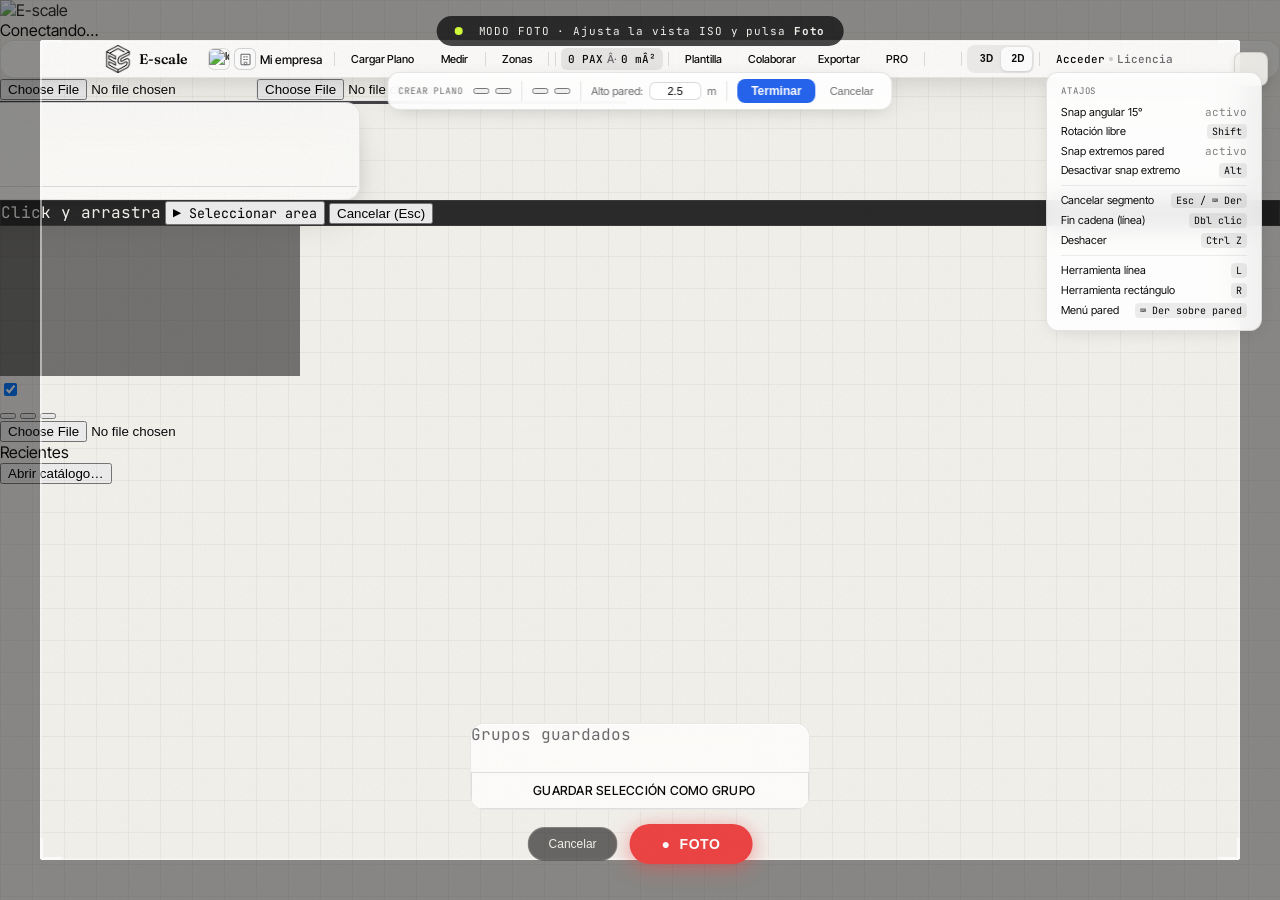
==== commit 411436cf: "WallPainter: etiquetas y menu contextual persistentes despues de terminar - Etiquetas: contenedor fi" ====
--- a/index.html
+++ b/index.html
@@ -1632,19 +1632,40 @@
     <button id="wp-cancel" style="background:transparent;border:none;color:var(--muted);font-size:11px;cursor:pointer;padding:4px 8px">Cancelar</button>
   </div>
 
+  <!-- Leyenda de atajos -->
+  <div style="pointer-events:none;position:absolute;top:72px;right:18px;background:rgba(255,255,255,0.88);backdrop-filter:blur(14px);border:0.5px solid rgba(0,0,0,0.1);border-radius:12px;padding:12px 14px;box-shadow:0 4px 20px -8px rgba(0,0,0,0.2);min-width:198px">
+    <div class="mono" style="font-size:9px;letter-spacing:.1em;text-transform:uppercase;color:var(--muted);margin-bottom:8px">Atajos</div>
+    <div style="display:flex;flex-direction:column;gap:5px;font-size:11px;color:var(--ink)">
+      <div style="display:flex;justify-content:space-between;gap:16px"><span>Snap angular 15°</span><span style="opacity:.5;font-family:'JetBrains Mono',monospace">activo</span></div>
+      <div style="display:flex;justify-content:space-between;gap:16px"><span>Rotación libre</span><kbd style="background:rgba(0,0,0,0.07);border-radius:4px;padding:1px 5px;font-size:10px;font-family:'JetBrains Mono',monospace">Shift</kbd></div>
+      <div style="display:flex;justify-content:space-between;gap:16px"><span>Snap extremos pared</span><span style="opacity:.5;font-family:'JetBrains Mono',monospace">activo</span></div>
+      <div style="display:flex;justify-content:space-between;gap:16px"><span>Desactivar snap extremo</span><kbd style="background:rgba(0,0,0,0.07);border-radius:4px;padding:1px 5px;font-size:10px;font-family:'JetBrains Mono',monospace">Alt</kbd></div>
+      <div style="height:1px;background:rgba(0,0,0,0.07);margin:2px 0"></div>
+      <div style="display:flex;justify-content:space-between;gap:16px"><span>Cancelar segmento</span><kbd style="background:rgba(0,0,0,0.07);border-radius:4px;padding:1px 5px;font-size:10px;font-family:'JetBrains Mono',monospace">Esc / ⌨ Der</kbd></div>
+      <div style="display:flex;justify-content:space-between;gap:16px"><span>Fin cadena (línea)</span><kbd style="background:rgba(0,0,0,0.07);border-radius:4px;padding:1px 5px;font-size:10px;font-family:'JetBrains Mono',monospace">Dbl clic</kbd></div>
+      <div style="display:flex;justify-content:space-between;gap:16px"><span>Deshacer</span><kbd style="background:rgba(0,0,0,0.07);border-radius:4px;padding:1px 5px;font-size:10px;font-family:'JetBrains Mono',monospace">Ctrl Z</kbd></div>
+      <div style="height:1px;background:rgba(0,0,0,0.07);margin:2px 0"></div>
+      <div style="display:flex;justify-content:space-between;gap:16px"><span>Herramienta línea</span><kbd style="background:rgba(0,0,0,0.07);border-radius:4px;padding:1px 5px;font-size:10px;font-family:'JetBrains Mono',monospace">L</kbd></div>
+      <div style="display:flex;justify-content:space-between;gap:16px"><span>Herramienta rectángulo</span><kbd style="background:rgba(0,0,0,0.07);border-radius:4px;padding:1px 5px;font-size:10px;font-family:'JetBrains Mono',monospace">R</kbd></div>
+      <div style="display:flex;justify-content:space-between;gap:16px"><span>Menú pared</span><kbd style="background:rgba(0,0,0,0.07);border-radius:4px;padding:1px 5px;font-size:10px;font-family:'JetBrains Mono',monospace">⌨ Der sobre pared</kbd></div>
+    </div>
+  </div>
+
   <!-- Tooltip dinámico de medidas -->
   <div id="wall-painter-tooltip" style="pointer-events:none;position:absolute;background:rgba(10,10,11,0.82);color:#fff;font-family:'JetBrains Mono',monospace;font-size:11px;padding:4px 10px;border-radius:6px;white-space:nowrap;display:none"></div>
 
-  <!-- Menú contextual de pared -->
-  <div id="wall-ctx-menu" style="pointer-events:auto;display:none;position:absolute;background:#fff;border:0.5px solid rgba(0,0,0,0.12);border-radius:10px;box-shadow:0 8px 24px -8px rgba(0,0,0,0.22);padding:4px;min-width:170px;z-index:100">
-    <label style="display:flex;align-items:center;gap:8px;padding:7px 12px;font-size:13px;color:var(--ink);cursor:pointer">
-      <input type="color" id="wall-ctx-color" value="#1a1a2c" style="width:22px;height:22px;border:none;border-radius:4px;cursor:pointer;padding:0;background:none">
-      Color de la pared
-    </label>
-    <div style="height:1px;background:rgba(0,0,0,0.07);margin:2px 4px"></div>
-    <button class="wall-ctx-item" id="wall-ctx-toggle-label">Ocultar medida</button>
-    <button class="wall-ctx-item wall-ctx-danger" id="wall-ctx-delete">Eliminar pared</button>
-  </div>
+</div>
+
+<!-- Menú contextual de pared (fuera del overlay, siempre disponible) -->
+<div id="wall-ctx-menu" style="pointer-events:auto;display:none;position:fixed;background:#fff;border:0.5px solid rgba(0,0,0,0.12);border-radius:10px;box-shadow:0 8px 24px -8px rgba(0,0,0,0.22);padding:4px;min-width:170px;z-index:200">
+  <div class="mono" style="font-size:9px;letter-spacing:.1em;text-transform:uppercase;color:var(--muted);padding:6px 12px 4px">Pared</div>
+  <label style="display:flex;align-items:center;gap:8px;padding:7px 12px;font-size:13px;color:var(--ink);cursor:pointer">
+    <input type="color" id="wall-ctx-color" value="#1a1a2c" style="width:22px;height:22px;border:none;border-radius:4px;cursor:pointer;padding:0;background:none">
+    Color de la pared
+  </label>
+  <div style="height:1px;background:rgba(0,0,0,0.07);margin:2px 4px"></div>
+  <button class="wall-ctx-item" id="wall-ctx-toggle-label">Ocultar medida</button>
+  <button class="wall-ctx-item wall-ctx-danger" id="wall-ctx-delete">Eliminar pared</button>
 </div>
 
 <!-- Elementos legacy ocultos (compatibilidad con cÃ³digo existente) -->
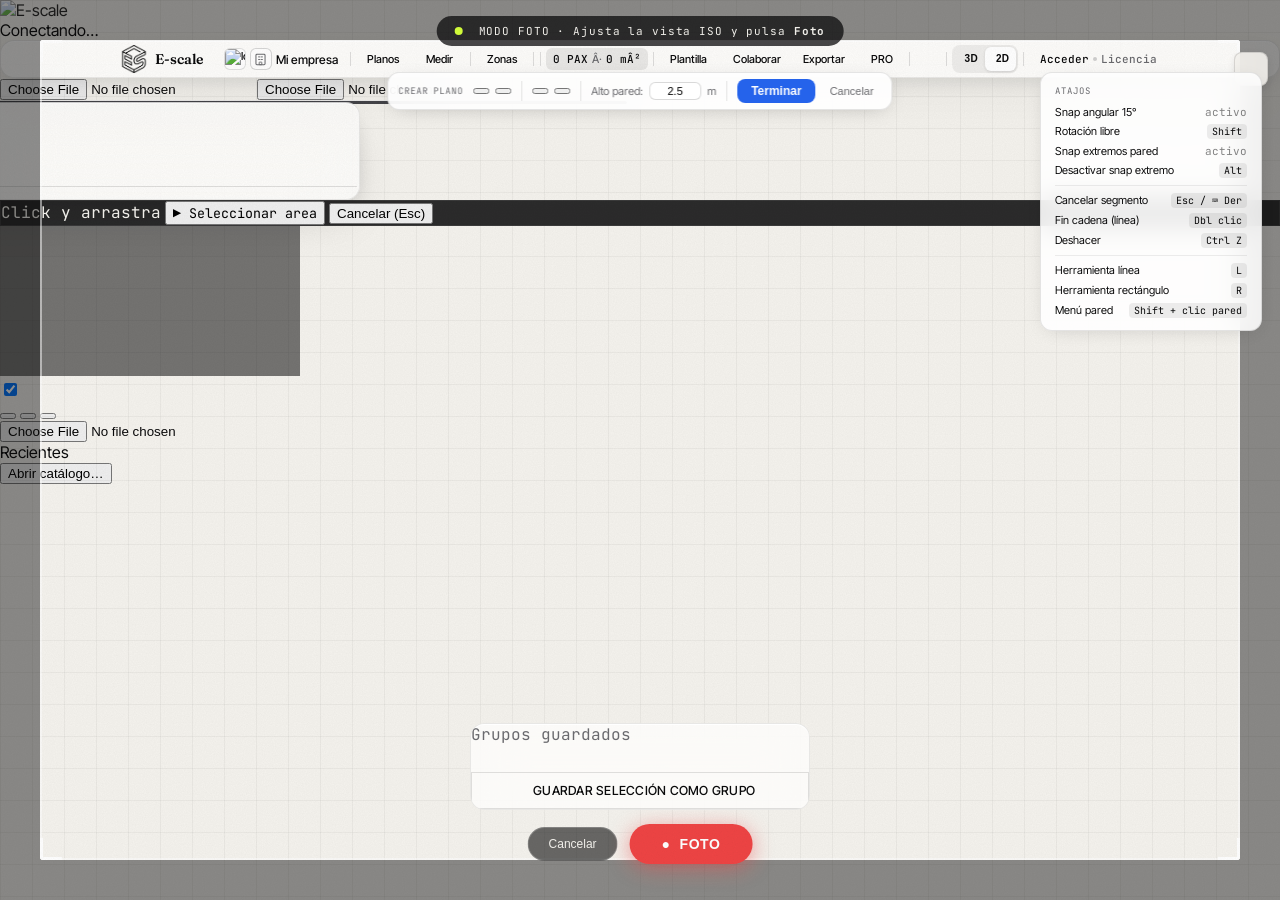
==== commit 59a33b6a: "WallPainter: borde arco iris en panel atajos al pulsar Entendido en demo Al cerrar la demo de calibr" ====
--- a/index.html
+++ b/index.html
@@ -237,9 +237,9 @@
   <div class="hdr-sep"></div>
 
   <!-- Plano -->
-  <button id="btn-upload-plan" class="hdr-chip" title="Cargar plano">
+  <button id="btn-upload-plan" class="hdr-chip" title="Planos">
     <i data-lucide="upload" class="w-3.5 h-3.5"></i>
-    <span>Cargar Plano</span>
+    <span>Planos</span>
     <i data-lucide="chevron-down" class="w-3 h-3" style="margin-left:1px;opacity:0.55"></i>
   </button>
 
@@ -1633,7 +1633,7 @@
   </div>
 
   <!-- Leyenda de atajos -->
-  <div style="pointer-events:none;position:absolute;top:72px;right:18px;background:rgba(255,255,255,0.88);backdrop-filter:blur(14px);border:0.5px solid rgba(0,0,0,0.1);border-radius:12px;padding:12px 14px;box-shadow:0 4px 20px -8px rgba(0,0,0,0.2);min-width:198px">
+  <div id="wp-shortcuts-panel" style="pointer-events:none;position:absolute;top:72px;right:18px;background:rgba(255,255,255,0.88);backdrop-filter:blur(14px);border:0.5px solid rgba(0,0,0,0.1);border-radius:12px;padding:12px 14px;box-shadow:0 4px 20px -8px rgba(0,0,0,0.2);min-width:198px">
     <div class="mono" style="font-size:9px;letter-spacing:.1em;text-transform:uppercase;color:var(--muted);margin-bottom:8px">Atajos</div>
     <div style="display:flex;flex-direction:column;gap:5px;font-size:11px;color:var(--ink)">
       <div style="display:flex;justify-content:space-between;gap:16px"><span>Snap angular 15°</span><span style="opacity:.5;font-family:'JetBrains Mono',monospace">activo</span></div>
@@ -1647,12 +1647,20 @@
       <div style="height:1px;background:rgba(0,0,0,0.07);margin:2px 0"></div>
       <div style="display:flex;justify-content:space-between;gap:16px"><span>Herramienta línea</span><kbd style="background:rgba(0,0,0,0.07);border-radius:4px;padding:1px 5px;font-size:10px;font-family:'JetBrains Mono',monospace">L</kbd></div>
       <div style="display:flex;justify-content:space-between;gap:16px"><span>Herramienta rectángulo</span><kbd style="background:rgba(0,0,0,0.07);border-radius:4px;padding:1px 5px;font-size:10px;font-family:'JetBrains Mono',monospace">R</kbd></div>
-      <div style="display:flex;justify-content:space-between;gap:16px"><span>Menú pared</span><kbd style="background:rgba(0,0,0,0.07);border-radius:4px;padding:1px 5px;font-size:10px;font-family:'JetBrains Mono',monospace">⌨ Der sobre pared</kbd></div>
+      <div style="display:flex;justify-content:space-between;gap:16px"><span>Menú pared</span><kbd style="background:rgba(0,0,0,0.07);border-radius:4px;padding:1px 5px;font-size:10px;font-family:'JetBrains Mono',monospace">Shift + clic pared</kbd></div>
     </div>
   </div>
 
   <!-- Tooltip dinámico de medidas -->
   <div id="wall-painter-tooltip" style="pointer-events:none;position:absolute;background:rgba(10,10,11,0.82);color:#fff;font-family:'JetBrains Mono',monospace;font-size:11px;padding:4px 10px;border-radius:6px;white-space:nowrap;display:none"></div>
+
+  <!-- Input de distancia directa (estilo AutoCAD) -->
+  <div id="wp-dist-input-wrap" style="pointer-events:auto;display:none;position:absolute;transform:translate(-50%,-200%);background:#fff;border:1.5px solid var(--brand-primary,#2563eb);border-radius:8px;box-shadow:0 4px 16px -6px rgba(0,0,0,0.25);padding:6px 8px;display:none;align-items:center;gap:6px;min-width:140px">
+    <input id="wp-dist-input" type="number" min="0.01" step="0.01" placeholder="metros…"
+      style="width:80px;border:none;outline:none;font-family:'JetBrains Mono',monospace;font-size:13px;font-weight:600;color:var(--ink);background:transparent">
+    <span style="font-size:11px;color:var(--muted)">m</span>
+    <button id="wp-dist-ok" style="background:var(--brand-primary,#2563eb);color:#fff;border:none;border-radius:5px;padding:3px 8px;font-size:11px;font-weight:600;cursor:pointer">↵</button>
+  </div>
 
 </div>
 
--- a/styles/dock.css
+++ b/styles/dock.css
@@ -508,6 +508,7 @@
 #dock {
   isolation: isolate;
 }
+#dock.dock-collapsed::before { display: none; }
 #dock::before {
   content: '';
   position: absolute;
@@ -561,6 +562,23 @@
   pointer-events: none;
 }
 
+#wp-shortcuts-panel.wp-shortcuts-glow {
+  position: relative;
+}
+#wp-shortcuts-panel.wp-shortcuts-glow::after {
+  content: '';
+  position: absolute;
+  inset: 0;
+  border-radius: 12px;
+  padding: 2px;
+  background: conic-gradient(from var(--collab-angle), #ff0055, #00ffcc, #0055ff, #ff00ff, #ff0055);
+  -webkit-mask: linear-gradient(#fff 0 0) content-box, linear-gradient(#fff 0 0);
+  -webkit-mask-composite: xor;
+          mask-composite: exclude;
+  animation: collabSpin 1.2s linear infinite;
+  pointer-events: none;
+}
+
 /* ─── Dock móvil ≤768px ─────────────────────────────────────────────────────── */
 @media (max-width: 768px) {
   #dock { bottom: 10px; left: 6px; right: 6px; width: auto; }
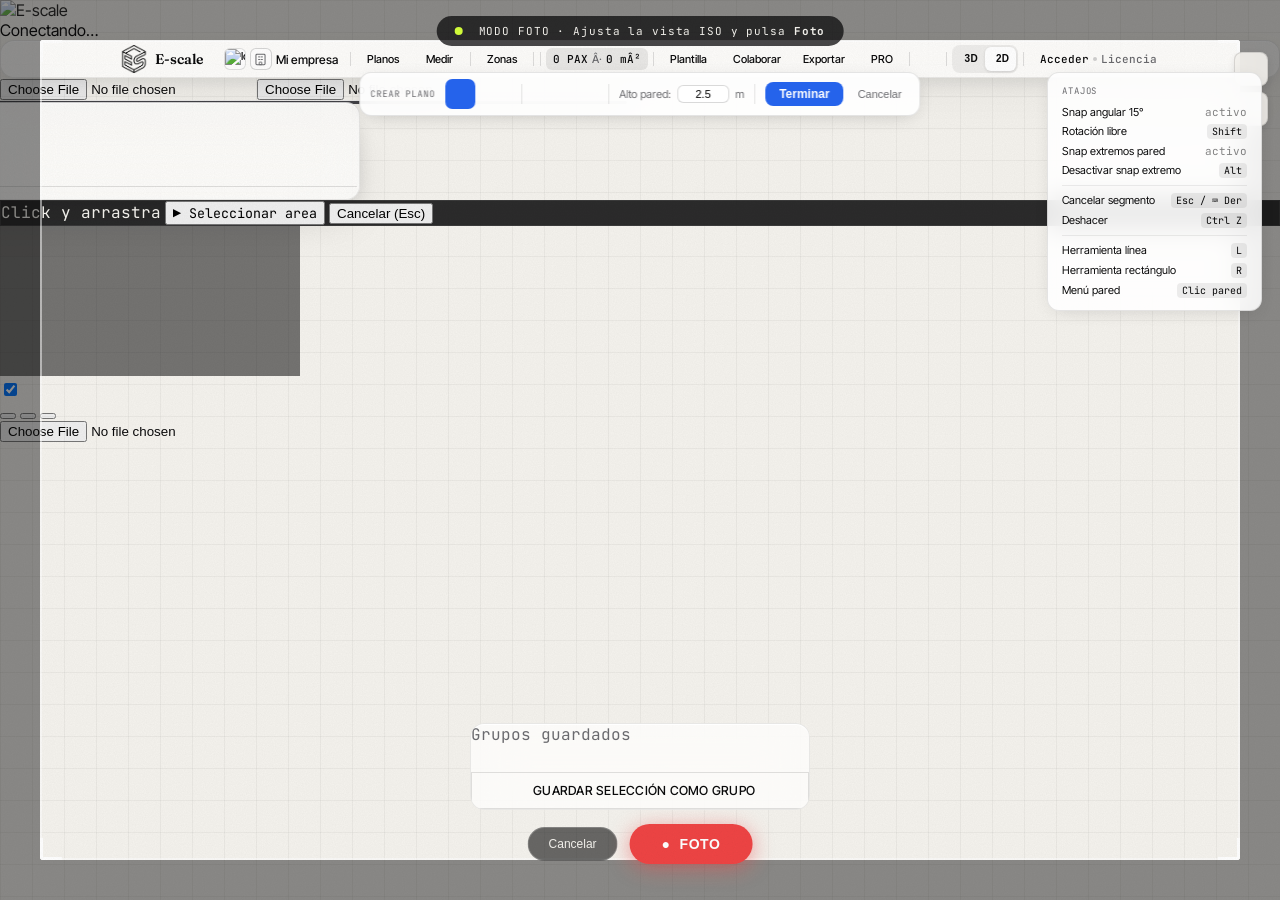
==== commit acbb57c3: "Modo dia/noche: boton Luna + panel de escena con 5 controles - Boton Luna (moon icon) debajo del lay" ====
--- a/index.html
+++ b/index.html
@@ -645,6 +645,60 @@
 <button id="btn-layers-toggle" class="layers-fab" title="Panel de capas">
   <i data-lucide="layers" class="w-4 h-4"></i>
 </button>
+<button id="btn-scene-mode" class="layers-fab scene-mode-fab" title="Modo día / noche">
+  <i data-lucide="moon" class="w-4 h-4"></i>
+</button>
+
+<div id="scene-mode-panel" class="scene-mode-panel glass-mac" style="display:none" aria-label="Modo escena">
+  <div class="smp-header">
+    <span class="smp-title">Escena</span>
+    <button id="smp-close" class="hdr-icon" title="Cerrar"><i data-lucide="x" class="w-3.5 h-3.5"></i></button>
+  </div>
+
+  <!-- Cielo -->
+  <div class="smp-section">
+    <div class="smp-label"><i data-lucide="cloud-sun" class="w-3.5 h-3.5"></i> Cielo</div>
+    <div class="smp-sky-swatches">
+      <button class="smp-swatch" data-sky="day"     title="Blanco día"   style="background:#f5f3ee"></button>
+      <button class="smp-swatch" data-sky="blue"    title="Azul claro"   style="background:#bfdbfe"></button>
+      <button class="smp-swatch" data-sky="dusk"    title="Azul oscuro"  style="background:#1e3a5f"></button>
+      <button class="smp-swatch" data-sky="night"   title="Negro noche"  style="background:#0a0a0b"></button>
+    </div>
+  </div>
+
+  <!-- Interfaz -->
+  <div class="smp-section">
+    <div class="smp-label"><i data-lucide="monitor" class="w-3.5 h-3.5"></i> Interfaz</div>
+    <div class="smp-ui-swatches">
+      <button class="smp-ui-btn" data-ui="light" title="UI clara">☀️ Clara</button>
+      <button class="smp-ui-btn" data-ui="dark"  title="UI oscura">🌙 Oscura</button>
+    </div>
+  </div>
+
+  <!-- Dirección luz -->
+  <div class="smp-section">
+    <div class="smp-label"><i data-lucide="sun" class="w-3.5 h-3.5"></i> Dirección luz <span id="smp-light-deg" class="smp-val">45°</span></div>
+    <input id="smp-light-range" type="range" min="0" max="359" step="1" value="45" class="smp-range"/>
+  </div>
+
+  <!-- Sombras -->
+  <div class="smp-section smp-row">
+    <div class="smp-label"><i data-lucide="shadow" class="w-3.5 h-3.5"></i> Sombras ISO</div>
+    <label class="smp-toggle">
+      <input id="smp-shadows" type="checkbox" checked/>
+      <span class="smp-toggle-track"></span>
+    </label>
+  </div>
+
+  <!-- Cotas -->
+  <div class="smp-section smp-row">
+    <div class="smp-label"><i data-lucide="ruler" class="w-3.5 h-3.5"></i> Cotas visibles</div>
+    <label class="smp-toggle">
+      <input id="smp-cotas" type="checkbox"/>
+      <span class="smp-toggle-track"></span>
+    </label>
+  </div>
+</div>
 
 <div id="layer-panel" class="layer-panel glass-mac" style="display:none" aria-label="Panel de capas">
   <!-- contenido generado por LayerManager.refreshLayerPanel() -->
@@ -999,6 +1053,98 @@
   </div>
 </div>
 
+<!-- ============ DEMO CREAR PLANO (WallPainter) ============ -->
+<div id="wp-demo" class="modal-bg" role="dialog" aria-modal="true">
+  <div class="glass p-8" style="border-radius:16px;max-width:420px;width:calc(100% - 48px)">
+    <div class="mono text-[10px] tracking-widest uppercase mb-2" style="color:var(--muted)">Herramienta · Crear plano</div>
+    <h3 class="display-font text-2xl mb-2 leading-tight">Dibuja tu espacio</h3>
+    <p class="text-sm mb-4" style="color:var(--muted)">Haz clic para colocar vértices — las paredes se encadenan solas. Clic derecho para cancelar el segmento en curso.</p>
+
+    <!-- SVG animado: triángulo dibujándose vértice a vértice -->
+    <div id="wp-demo-stage" style="background:rgba(10,10,11,0.04);border-radius:10px;padding:12px 16px;margin-bottom:18px;overflow:hidden">
+      <svg id="wp-demo-svg" viewBox="0 0 280 140" width="100%" height="auto" style="display:block">
+        <!-- Grid de fondo -->
+        <defs>
+          <pattern id="wpg" x="0" y="0" width="20" height="20" patternUnits="userSpaceOnUse">
+            <path d="M 20 0 L 0 0 0 20" fill="none" stroke="rgba(0,0,0,0.07)" stroke-width="0.5"/>
+          </pattern>
+        </defs>
+        <rect width="280" height="140" fill="url(#wpg)"/>
+
+        <!-- Pared A→B (base izquierda → base derecha) -->
+        <line class="wp-seg-ab" x1="60" y1="110" x2="220" y2="110"
+              stroke="#1a1a1c" stroke-width="2.5" stroke-linecap="round"
+              stroke-dasharray="160 160" stroke-dashoffset="160" opacity="0"/>
+        <!-- Medida AB -->
+        <g class="wp-lbl-ab" opacity="0">
+          <rect x="118" y="116" width="44" height="14" rx="3" fill="#1a1a1c"/>
+          <text x="140" y="126.5" text-anchor="middle" font-family="JetBrains Mono,monospace" font-size="8.5" fill="white">12.0 m</text>
+        </g>
+
+        <!-- Pared B→C (base derecha → pico) -->
+        <line class="wp-seg-bc" x1="220" y1="110" x2="140" y2="34"
+              stroke="#1a1a1c" stroke-width="2.5" stroke-linecap="round"
+              stroke-dasharray="120 120" stroke-dashoffset="120" opacity="0"/>
+        <!-- Medida BC -->
+        <g class="wp-lbl-bc" opacity="0">
+          <rect x="188" y="66" width="44" height="14" rx="3" fill="#1a1a1c"/>
+          <text x="210" y="76.5" text-anchor="middle" font-family="JetBrains Mono,monospace" font-size="8.5" fill="white">8.5 m</text>
+        </g>
+
+        <!-- Pared C→A (pico → base izquierda, cierre) -->
+        <line class="wp-seg-ca" x1="140" y1="34" x2="60" y2="110"
+              stroke="#1a1a1c" stroke-width="2.5" stroke-linecap="round"
+              stroke-dasharray="120 120" stroke-dashoffset="120" opacity="0"/>
+        <!-- Medida CA -->
+        <g class="wp-lbl-ca" opacity="0">
+          <rect x="68" y="66" width="44" height="14" rx="3" fill="#1a1a1c"/>
+          <text x="90" y="76.5" text-anchor="middle" font-family="JetBrains Mono,monospace" font-size="8.5" fill="white">8.5 m</text>
+        </g>
+
+        <!-- Vértice A -->
+        <circle class="wp-dot-a" cx="60" cy="110" r="5" fill="#1a1a1c" opacity="0"/>
+        <!-- Vértice B -->
+        <circle class="wp-dot-b" cx="220" cy="110" r="5" fill="#1a1a1c" opacity="0"/>
+        <!-- Vértice C (pico) -->
+        <circle class="wp-dot-c" cx="140" cy="34" r="5" fill="#1a1a1c" opacity="0"/>
+
+        <!-- Cursor animado (crosshair) -->
+        <g class="wp-cursor" opacity="0">
+          <line x1="0" y1="0" x2="0" y2="14" stroke="#2563eb" stroke-width="1.5" transform="translate(0,-7)"/>
+          <line x1="-7" y1="0" x2="7" y2="0" stroke="#2563eb" stroke-width="1.5"/>
+        </g>
+      </svg>
+    </div>
+
+    <ol style="list-style:none;padding:0;margin-bottom:20px;display:flex;flex-direction:column;gap:7px">
+      <li style="display:flex;align-items:center;gap:10px;font-size:12.5px">
+        <span style="width:20px;height:20px;border-radius:50%;background:var(--ink);color:var(--paper);display:inline-flex;align-items:center;justify-content:center;font-size:10px;font-family:'JetBrains Mono',monospace;flex-shrink:0">1</span>
+        Clic para fijar cada vértice — las paredes se encadenan solas
+      </li>
+      <li style="display:flex;align-items:center;gap:10px;font-size:12.5px">
+        <span style="width:20px;height:20px;border-radius:50%;background:var(--ink);color:var(--paper);display:inline-flex;align-items:center;justify-content:center;font-size:10px;font-family:'JetBrains Mono',monospace;flex-shrink:0">2</span>
+        Escribe metros para distancia exacta, o clic en el siguiente punto
+      </li>
+      <li style="display:flex;align-items:center;gap:10px;font-size:12.5px">
+        <span style="width:20px;height:20px;border-radius:50%;background:var(--ink);color:var(--paper);display:inline-flex;align-items:center;justify-content:center;font-size:10px;font-family:'JetBrains Mono',monospace;flex-shrink:0">3</span>
+        <strong>Clic derecho</strong> para cancelar el segmento en curso
+      </li>
+      <li style="display:flex;align-items:center;gap:10px;font-size:12.5px">
+        <span style="width:20px;height:20px;border-radius:50%;background:var(--ink);color:var(--paper);display:inline-flex;align-items:center;justify-content:center;font-size:10px;font-family:'JetBrains Mono',monospace;flex-shrink:0">4</span>
+        Clic en una pared para <strong>editar o eliminarla</strong>
+      </li>
+    </ol>
+
+    <div style="display:flex;gap:8px;justify-content:flex-end">
+      <button id="wp-demo-cancel" class="btn ghost">Cancelar</button>
+      <button id="wp-demo-start" class="btn primary">
+        <svg xmlns="http://www.w3.org/2000/svg" width="14" height="14" viewBox="0 0 24 24" fill="none" stroke="currentColor" stroke-width="2.5" stroke-linecap="round" stroke-linejoin="round"><path d="M2 12h20M12 2l10 10-10 10"/></svg>
+        Entendido
+      </button>
+    </div>
+  </div>
+</div>
+
 <!-- Modal demos -->
 <!-- ============ DEMO ZONAS ============ -->
 <div id="zones-demo" class="modal-bg" role="dialog" aria-modal="true">
@@ -1642,12 +1788,11 @@
       <div style="display:flex;justify-content:space-between;gap:16px"><span>Desactivar snap extremo</span><kbd style="background:rgba(0,0,0,0.07);border-radius:4px;padding:1px 5px;font-size:10px;font-family:'JetBrains Mono',monospace">Alt</kbd></div>
       <div style="height:1px;background:rgba(0,0,0,0.07);margin:2px 0"></div>
       <div style="display:flex;justify-content:space-between;gap:16px"><span>Cancelar segmento</span><kbd style="background:rgba(0,0,0,0.07);border-radius:4px;padding:1px 5px;font-size:10px;font-family:'JetBrains Mono',monospace">Esc / ⌨ Der</kbd></div>
-      <div style="display:flex;justify-content:space-between;gap:16px"><span>Fin cadena (línea)</span><kbd style="background:rgba(0,0,0,0.07);border-radius:4px;padding:1px 5px;font-size:10px;font-family:'JetBrains Mono',monospace">Dbl clic</kbd></div>
       <div style="display:flex;justify-content:space-between;gap:16px"><span>Deshacer</span><kbd style="background:rgba(0,0,0,0.07);border-radius:4px;padding:1px 5px;font-size:10px;font-family:'JetBrains Mono',monospace">Ctrl Z</kbd></div>
       <div style="height:1px;background:rgba(0,0,0,0.07);margin:2px 0"></div>
       <div style="display:flex;justify-content:space-between;gap:16px"><span>Herramienta línea</span><kbd style="background:rgba(0,0,0,0.07);border-radius:4px;padding:1px 5px;font-size:10px;font-family:'JetBrains Mono',monospace">L</kbd></div>
       <div style="display:flex;justify-content:space-between;gap:16px"><span>Herramienta rectángulo</span><kbd style="background:rgba(0,0,0,0.07);border-radius:4px;padding:1px 5px;font-size:10px;font-family:'JetBrains Mono',monospace">R</kbd></div>
-      <div style="display:flex;justify-content:space-between;gap:16px"><span>Menú pared</span><kbd style="background:rgba(0,0,0,0.07);border-radius:4px;padding:1px 5px;font-size:10px;font-family:'JetBrains Mono',monospace">Shift + clic pared</kbd></div>
+      <div style="display:flex;justify-content:space-between;gap:16px"><span>Menú pared</span><kbd style="background:rgba(0,0,0,0.07);border-radius:4px;padding:1px 5px;font-size:10px;font-family:'JetBrains Mono',monospace">Clic pared</kbd></div>
     </div>
   </div>
 
--- a/styles/components.css
+++ b/styles/components.css
@@ -1422,9 +1422,38 @@
   display: flex;
   align-items: flex-start;
   justify-content: space-between;
-  margin-bottom: 20px;
+  margin-bottom: 14px;
   flex-shrink: 0;
 }
+
+/* ── Tabs ──────────────────────────────────────────── */
+.plan-search-tabs {
+  display: flex;
+  gap: 0;
+  flex-shrink: 0;
+  border-bottom: 1px solid rgba(0,0,0,0.08);
+  margin: 0 -28px 14px;
+  padding: 0 28px;
+}
+.plan-tab {
+  display: inline-flex;
+  align-items: center;
+  gap: 5px;
+  padding: 7px 14px;
+  font-family: 'JetBrains Mono', monospace;
+  font-size: 10px;
+  letter-spacing: 0.06em;
+  text-transform: uppercase;
+  border: none;
+  background: none;
+  cursor: pointer;
+  color: var(--muted);
+  border-bottom: 2px solid transparent;
+  margin-bottom: -1px;
+  transition: color 0.15s, border-color 0.15s;
+}
+.plan-tab:hover { color: var(--ink); }
+.plan-tab.active { color: var(--ink); border-bottom-color: var(--ink); font-weight: 600; }
 
 /* ── Search input ──────────────────────────────────── */
 .plan-search-input-wrap {
@@ -1623,6 +1652,26 @@
 .skeleton-grid {
   background-image: linear-gradient(0deg, transparent calc(50% - 0.5px), rgba(10, 10, 11, 0.06) calc(50% - 0.5px), rgba(10, 10, 11, 0.06) calc(50% + 0.5px), transparent calc(50% + 0.5px));
 }
+
+/* ── Account popover ── */
+.account-pop-btn {
+  display: flex;
+  align-items: center;
+  gap: 8px;
+  width: 100%;
+  padding: 7px 12px;
+  border: none;
+  background: none;
+  font-size: 12px;
+  font-family: 'Inter Tight', sans-serif;
+  color: var(--ink);
+  cursor: pointer;
+  text-align: left;
+  border-radius: 7px;
+  transition: background 120ms;
+}
+.account-pop-btn:hover { background: rgba(0,0,0,0.06); }
+.account-pop-btn.danger:hover { background: rgba(185,28,28,0.08); color: #b91c1c; }
 
 /* ============== AUTH + LICENSE ============== */
 .hdr-account {
@@ -3133,6 +3182,140 @@
   color: var(--paper);
   border-color: var(--ink);
 }
+
+/* Botón Luna — debajo del layers-fab */
+.scene-mode-fab {
+  top: 92px !important;
+}
+.scene-mode-fab.active {
+  background: #0a0a0b;
+  color: #f5f3ee;
+  border-color: #0a0a0b;
+}
+
+/* Panel modo escena */
+.scene-mode-panel {
+  position: fixed;
+  top: 92px;
+  right: 52px;
+  z-index: 35;
+  width: 220px;
+  border-radius: 12px;
+  padding: 10px 12px 14px;
+  display: flex;
+  flex-direction: column;
+  gap: 0;
+  box-shadow: 0 8px 32px -8px rgba(10,10,11,0.22);
+}
+.smp-header {
+  display: flex;
+  align-items: center;
+  justify-content: space-between;
+  margin-bottom: 10px;
+}
+.smp-title {
+  font-size: 10px;
+  font-weight: 700;
+  letter-spacing: .12em;
+  text-transform: uppercase;
+  color: var(--muted);
+}
+.smp-section {
+  padding: 8px 0;
+  border-bottom: 1px solid rgba(10,10,11,0.07);
+}
+.smp-section:last-child { border-bottom: none; }
+.smp-row {
+  display: flex;
+  align-items: center;
+  justify-content: space-between;
+}
+.smp-label {
+  display: flex;
+  align-items: center;
+  gap: 5px;
+  font-size: 11px;
+  color: var(--muted);
+  margin-bottom: 6px;
+  font-weight: 600;
+}
+.smp-row .smp-label { margin-bottom: 0; }
+.smp-val {
+  font-family: 'JetBrains Mono', monospace;
+  font-size: 10px;
+  color: var(--ink);
+  margin-left: 4px;
+}
+/* Paleta cielo */
+.smp-sky-swatches {
+  display: flex;
+  gap: 6px;
+}
+.smp-swatch {
+  width: 28px; height: 28px;
+  border-radius: 6px;
+  border: 2px solid transparent;
+  cursor: pointer;
+  transition: border-color 120ms, transform 120ms;
+  box-shadow: 0 1px 4px rgba(0,0,0,0.18);
+}
+.smp-swatch:hover { transform: scale(1.1); }
+.smp-swatch.active { border-color: var(--brand-primary, #2563eb); }
+/* Botones UI */
+.smp-ui-swatches {
+  display: flex;
+  gap: 6px;
+}
+.smp-ui-btn {
+  flex: 1;
+  padding: 5px 0;
+  font-size: 11px;
+  border-radius: 6px;
+  border: 1px solid var(--hairline);
+  background: transparent;
+  cursor: pointer;
+  transition: background 120ms, color 120ms;
+}
+.smp-ui-btn:hover { background: rgba(10,10,11,0.06); }
+.smp-ui-btn.active { background: var(--ink); color: var(--paper); border-color: var(--ink); }
+/* Range */
+.smp-range {
+  width: 100%;
+  accent-color: var(--brand-primary, #2563eb);
+  margin-top: 2px;
+}
+/* Toggle switch */
+.smp-toggle { position: relative; display: inline-flex; align-items: center; cursor: pointer; }
+.smp-toggle input { opacity: 0; width: 0; height: 0; position: absolute; }
+.smp-toggle-track {
+  width: 34px; height: 18px;
+  background: rgba(10,10,11,0.15);
+  border-radius: 9px;
+  transition: background 200ms;
+  position: relative;
+}
+.smp-toggle-track::after {
+  content: '';
+  position: absolute;
+  top: 2px; left: 2px;
+  width: 14px; height: 14px;
+  border-radius: 50%;
+  background: #fff;
+  box-shadow: 0 1px 3px rgba(0,0,0,0.25);
+  transition: transform 200ms;
+}
+.smp-toggle input:checked + .smp-toggle-track { background: var(--brand-primary, #2563eb); }
+.smp-toggle input:checked + .smp-toggle-track::after { transform: translateX(16px); }
+
+/* UI dark mode aplicado al body */
+body.ui-dark #header-mac { background: rgba(10,10,11,0.95) !important; }
+body.ui-dark #dock { background: rgba(10,10,11,0.92) !important; border-color: rgba(255,255,255,0.08) !important; }
+body.ui-dark #header-mac,
+body.ui-dark #header-mac *,
+body.ui-dark #dock,
+body.ui-dark #dock * { color: #f5f3ee !important; }
+body.ui-dark #dock button svg,
+body.ui-dark #header-mac svg { stroke: #f5f3ee !important; }
 
 .layer-panel {
   position: fixed;
@@ -3671,18 +3854,107 @@
     border-radius: 16px 16px 0 0;
   }
 
-  /* Catálogo: full-width sobre el dock */
+  /* Catálogo móvil: centrado en pantalla como lista */
   #catalog-modal {
-    left: 6px !important; right: 6px !important;
-    bottom: 82px !important;
-    width: auto !important; max-width: none !important;
-    max-height: calc(100dvh - 160px);
+    top: 50% !important; left: 50% !important;
+    bottom: auto !important; right: auto !important;
+    transform: translate(-50%, -50%) !important;
+    width: calc(100vw - 24px) !important;
+    max-width: 360px !important;
+    max-height: 80dvh;
     border-radius: 16px !important;
+    overflow-y: auto;
   }
-  .catalog-grid { gap: 10px; }
-  .cat-card { min-width: 80px; padding: 10px 6px; }
-
-  /* Menú contextual: targets más grandes */
+  .catalog-grid-items {
+    display: flex !important;
+    flex-direction: column !important;
+    gap: 0 !important;
+    max-height: none !important;
+  }
+  .cat-card {
+    display: flex !important;
+    flex-direction: row !important;
+    align-items: center !important;
+    gap: 12px !important;
+    padding: 11px 14px !important;
+    border-radius: 0 !important;
+    border-bottom: 1px solid rgba(10,10,11,0.07) !important;
+    min-width: 0 !important;
+    text-align: left !important;
+    background: transparent !important;
+    box-shadow: none !important;
+  }
+  .cat-card:last-child { border-bottom: none !important; }
+  .cat-card .cat-thumb {
+    width: 32px !important;
+    height: 32px !important;
+    min-width: 32px !important;
+    flex-shrink: 0 !important;
+    background: transparent !important;
+    border-radius: 6px !important;
+    padding: 0 !important;
+  }
+  .cat-card .cat-thumb svg,
+  .cat-card .cat-thumb img { width: 32px !important; height: 32px !important; }
+  .cat-card .cat-name {
+    font-size: 14px !important;
+    line-height: 1.3 !important;
+    white-space: normal !important;
+    font-weight: 500 !important;
+  }
+
+  /* Búsqueda móvil: grupos también en lista */
+  .catalog-search-group-cards {
+    display: flex !important;
+    flex-direction: column !important;
+    gap: 0 !important;
+  }
+  .cat-card-sm {
+    width: 100% !important;
+  }
+
+  /* Menú contextual: bottom sheet en móvil */
+  #context-menu {
+    position: fixed !important;
+    left: 0 !important; right: 0 !important;
+    bottom: 0 !important; top: auto !important;
+    width: 100% !important;
+    max-width: 100% !important;
+    min-width: 0 !important;
+    max-height: 72dvh !important;
+    border-radius: 16px 16px 0 0 !important;
+    padding: 4px 4px 20px !important;
+    box-shadow: 0 -4px 32px rgba(0,0,0,0.18) !important;
+  }
+  #context-menu::before {
+    content: '';
+    display: block;
+    width: 36px; height: 4px;
+    background: rgba(0,0,0,0.15);
+    border-radius: 2px;
+    margin: 8px auto 10px;
+  }
+  #context-menu.visible {
+    animation: ctxInMobile 220ms cubic-bezier(0.2, 0.8, 0.2, 1) both !important;
+  }
+  @keyframes ctxInMobile {
+    from { transform: translateY(100%); opacity: 0.8; }
+    to   { transform: translateY(0);   opacity: 1; }
+  }
+  /* Compactar campos en móvil */
+  .ctx-editor { gap: 8px !important; }
+  .ctx-block { padding: 6px 4px !important; }
+  .ctx-field-grid {
+    grid-template-columns: repeat(3, 1fr) !important;
+    gap: 6px !important;
+  }
+  .ctx-field span, .ctx-readonly span { font-size: 9px !important; }
+  .ctx-input { padding: 4px 6px !important; font-size: 12px !important; }
+  .ctx-action-btn { padding: 6px 4px !important; font-size: 10px !important; }
+  .ctx-action-btn small { font-size: 9px !important; }
+  .ctx-actions { gap: 4px !important; }
+  .ctx-label { font-size: 9px !important; margin-bottom: 4px !important; }
+  .ctx-title { font-size: 13px !important; }
   .ctx-item { padding: 10px 14px !important; font-size: 13px !important; }
 
   /* Popovers del header: full-width */
@@ -3701,3 +3973,94 @@
   text-transform: uppercase; letter-spacing: .07em;
   color: var(--muted); padding: 4px 12px 6px;
 }
+
+/* ── Context Spawn Menu ── */
+.ctx-spawn-menu {
+  position: fixed;
+  z-index: 120;
+  min-width: 180px;
+  background: rgba(255,255,255,0.94);
+  backdrop-filter: blur(20px) saturate(180%);
+  -webkit-backdrop-filter: blur(20px) saturate(180%);
+  border: 0.5px solid rgba(0,0,0,0.1);
+  border-radius: 12px;
+  padding: 5px;
+  box-shadow: 0 8px 32px -8px rgba(0,0,0,0.22), 0 2px 8px -2px rgba(0,0,0,0.1);
+}
+.ctx-spawn-menu.hidden { display: none; }
+.ctx-spawn-title {
+  font-size: 9px;
+  font-family: 'JetBrains Mono', monospace;
+  text-transform: uppercase;
+  letter-spacing: .08em;
+  color: var(--muted);
+  padding: 4px 8px 2px;
+}
+.ctx-spawn-item {
+  display: flex;
+  align-items: center;
+  gap: 8px;
+  width: 100%;
+  padding: 6px 10px;
+  border: none;
+  background: none;
+  border-radius: 7px;
+  font-size: 12px;
+  font-family: 'Inter Tight', sans-serif;
+  color: var(--ink);
+  cursor: pointer;
+  text-align: left;
+  transition: background 120ms;
+}
+.ctx-spawn-item:hover { background: rgba(0,0,0,0.06); }
+.ctx-spawn-sep {
+  height: 1px;
+  background: rgba(0,0,0,0.07);
+  margin: 4px 0;
+}
+.ctx-spawn-catalog {
+  display: flex;
+  align-items: center;
+  gap: 7px;
+  width: 100%;
+  padding: 5px 10px;
+  border: none;
+  background: none;
+  border-radius: 7px;
+  font-size: 11px;
+  font-family: 'JetBrains Mono', monospace;
+  color: var(--muted);
+  cursor: pointer;
+  text-align: left;
+  transition: background 120ms;
+}
+.ctx-spawn-catalog:hover { background: rgba(0,0,0,0.06); color: var(--ink); }
+
+/* ═══════════ WALL PAINTER ═══════════ */
+.wp-tool-btn {
+  width: 30px; height: 30px;
+  display: inline-flex; align-items: center; justify-content: center;
+  border: none; background: transparent;
+  border-radius: 7px; cursor: pointer;
+  color: var(--ink);
+  transition: background 120ms;
+}
+.wp-tool-btn:hover { background: rgba(0,0,0,0.07); }
+.wp-tool-active {
+  background: var(--brand-primary, #2563eb) !important;
+  color: #fff !important;
+}
+
+.wall-ctx-item {
+  display: block; width: 100%;
+  padding: 8px 12px;
+  background: none; border: none;
+  text-align: left; font-size: 13px;
+  color: var(--ink); cursor: pointer;
+  border-radius: 7px;
+  transition: background 120ms;
+}
+.wall-ctx-item:hover { background: rgba(0,0,0,0.05); }
+.wall-ctx-danger { color: #ef4444 !important; }
+.wall-ctx-danger:hover { background: rgba(239,68,68,0.08) !important; }
+
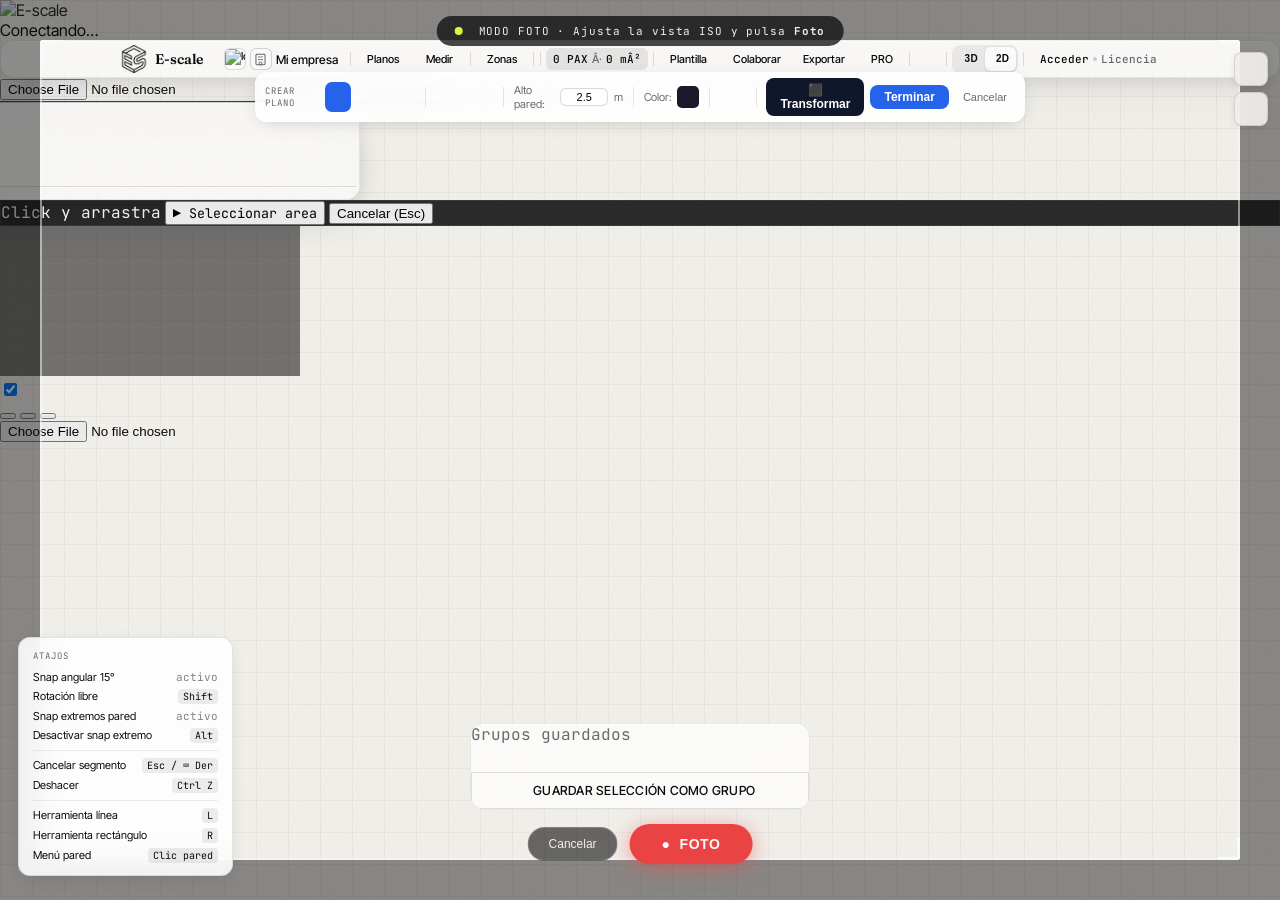
==== commit c04643bf: "WallPainter: mover panel atajos a esquina inferior izquierda Co-Authored-By: Claude Sonnet 4.6 <nore" ====
--- a/index.html
+++ b/index.html
@@ -1754,13 +1754,16 @@
   <canvas id="wall-painter-canvas" style="position:absolute;inset:0;width:100%;height:100%;pointer-events:auto;cursor:crosshair"></canvas>
 
   <!-- Toolbar flotante -->
-  <div id="wall-painter-toolbar" style="pointer-events:auto;position:absolute;top:72px;left:50%;transform:translateX(-50%);display:flex;align-items:center;gap:6px;background:rgba(255,255,255,0.92);backdrop-filter:blur(16px);border:0.5px solid rgba(0,0,0,0.1);border-radius:12px;padding:6px 10px;box-shadow:0 4px 20px -8px rgba(0,0,0,0.25)">
+  <div id="wall-painter-toolbar" class="wp-toolbar-glow" style="pointer-events:auto;position:absolute;top:72px;left:50%;transform:translateX(-50%);display:flex;align-items:center;gap:6px;background:rgba(255,255,255,0.92);backdrop-filter:blur(16px);border-radius:12px;padding:6px 10px;box-shadow:0 4px 20px -8px rgba(0,0,0,0.25)">
     <span class="mono" style="font-size:9px;letter-spacing:.1em;color:var(--muted);text-transform:uppercase;margin-right:4px">Crear plano</span>
     <button id="wp-tool-line" class="wp-tool-btn wp-tool-active" title="Línea (L)">
       <i data-lucide="minus" class="w-4 h-4"></i>
     </button>
     <button id="wp-tool-rect" class="wp-tool-btn" title="Rectángulo (R)">
       <i data-lucide="square" class="w-4 h-4"></i>
+    </button>
+    <button id="wp-tool-door" class="wp-tool-btn" title="Puerta: 2 clics sobre una línea">
+      <i data-lucide="door-open" class="w-4 h-4"></i>
     </button>
     <div style="width:1px;height:20px;background:rgba(0,0,0,0.1);margin:0 4px"></div>
     <button id="wp-undo" class="wp-tool-btn" title="Deshacer (Ctrl+Z)">
@@ -1774,12 +1777,23 @@
     <input id="wp-wall-height" type="number" value="2.5" step="0.1" min="0.5" max="10" style="width:52px;font-size:11px;border:1px solid rgba(0,0,0,0.15);border-radius:6px;padding:2px 6px;text-align:center">
     <span style="font-size:11px;color:var(--muted)">m</span>
     <div style="width:1px;height:20px;background:rgba(0,0,0,0.1);margin:0 4px"></div>
+    <label title="Color pared" style="display:flex;align-items:center;gap:5px;cursor:pointer">
+      <span style="font-size:11px;color:var(--muted)">Color:</span>
+      <span id="wp-color-preview" style="display:inline-block;width:22px;height:22px;border-radius:5px;border:1.5px solid rgba(0,0,0,0.18);background:#1a1a2c;cursor:pointer;flex-shrink:0"></span>
+      <input id="wp-wall-color" type="color" value="#1a1a2c" style="opacity:0;width:0;height:0;position:absolute;pointer-events:none"/>
+    </label>
+    <div style="width:1px;height:20px;background:rgba(0,0,0,0.1);margin:0 4px"></div>
+    <button id="wp-toggle-cotas" class="wp-tool-btn" title="Mostrar / ocultar cotas">
+      <i data-lucide="ruler" class="w-4 h-4"></i>
+    </button>
+    <div style="width:1px;height:20px;background:rgba(0,0,0,0.1);margin:0 4px"></div>
+    <button id="wp-transform" style="background:#0f172a;color:#fff;border:none;border-radius:8px;padding:5px 14px;font-size:12px;font-weight:600;cursor:pointer">⬛ Transformar</button>
     <button id="wp-finish" style="background:var(--brand-primary,#2563eb);color:#fff;border:none;border-radius:8px;padding:5px 14px;font-size:12px;font-weight:600;cursor:pointer">Terminar</button>
     <button id="wp-cancel" style="background:transparent;border:none;color:var(--muted);font-size:11px;cursor:pointer;padding:4px 8px">Cancelar</button>
   </div>
 
   <!-- Leyenda de atajos -->
-  <div id="wp-shortcuts-panel" style="pointer-events:none;position:absolute;top:72px;right:18px;background:rgba(255,255,255,0.88);backdrop-filter:blur(14px);border:0.5px solid rgba(0,0,0,0.1);border-radius:12px;padding:12px 14px;box-shadow:0 4px 20px -8px rgba(0,0,0,0.2);min-width:198px">
+  <div id="wp-shortcuts-panel" style="pointer-events:none;position:absolute;bottom:24px;left:18px;background:rgba(255,255,255,0.88);backdrop-filter:blur(14px);border:0.5px solid rgba(0,0,0,0.1);border-radius:12px;padding:12px 14px;box-shadow:0 4px 20px -8px rgba(0,0,0,0.2);min-width:198px">
     <div class="mono" style="font-size:9px;letter-spacing:.1em;text-transform:uppercase;color:var(--muted);margin-bottom:8px">Atajos</div>
     <div style="display:flex;flex-direction:column;gap:5px;font-size:11px;color:var(--ink)">
       <div style="display:flex;justify-content:space-between;gap:16px"><span>Snap angular 15°</span><span style="opacity:.5;font-family:'JetBrains Mono',monospace">activo</span></div>
@@ -1817,7 +1831,8 @@
     Color de la pared
   </label>
   <div style="height:1px;background:rgba(0,0,0,0.07);margin:2px 4px"></div>
-  <button class="wall-ctx-item" id="wall-ctx-toggle-label">Ocultar medida</button>
+  <button class="wall-ctx-item" id="wall-ctx-toggle-label">Cerrar</button>
+  <div style="height:1px;background:rgba(0,0,0,0.07);margin:2px 4px"></div>
   <button class="wall-ctx-item wall-ctx-danger" id="wall-ctx-delete">Eliminar pared</button>
 </div>
 
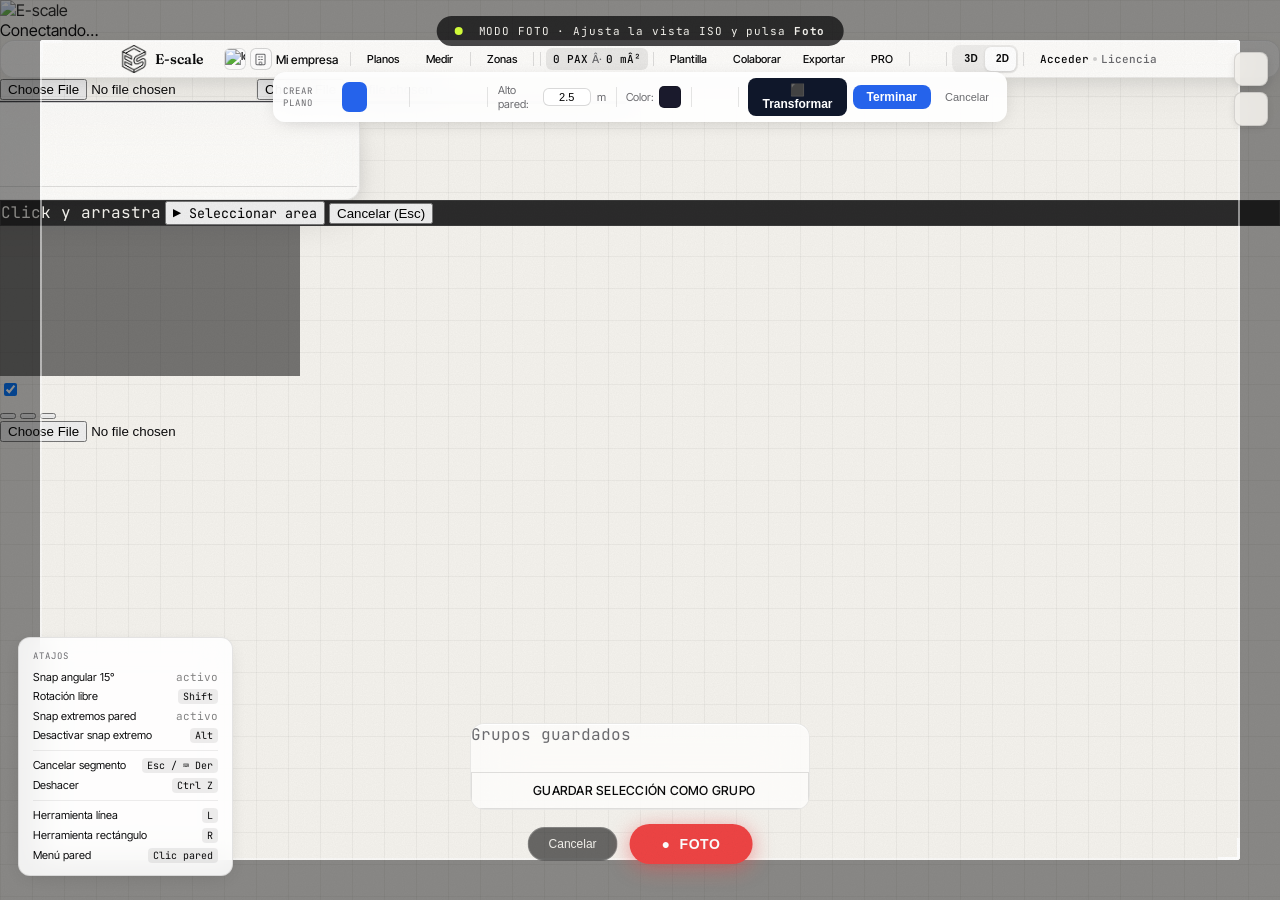
==== commit ff01dbfd: "WallPainter: eliminar sistema de puertas completo Reescritura limpia sin ninguna referencia a puerta" ====
--- a/index.html
+++ b/index.html
@@ -1762,9 +1762,6 @@
     <button id="wp-tool-rect" class="wp-tool-btn" title="Rectángulo (R)">
       <i data-lucide="square" class="w-4 h-4"></i>
     </button>
-    <button id="wp-tool-door" class="wp-tool-btn" title="Puerta: 2 clics sobre una línea">
-      <i data-lucide="door-open" class="w-4 h-4"></i>
-    </button>
     <div style="width:1px;height:20px;background:rgba(0,0,0,0.1);margin:0 4px"></div>
     <button id="wp-undo" class="wp-tool-btn" title="Deshacer (Ctrl+Z)">
       <i data-lucide="undo-2" class="w-4 h-4"></i>
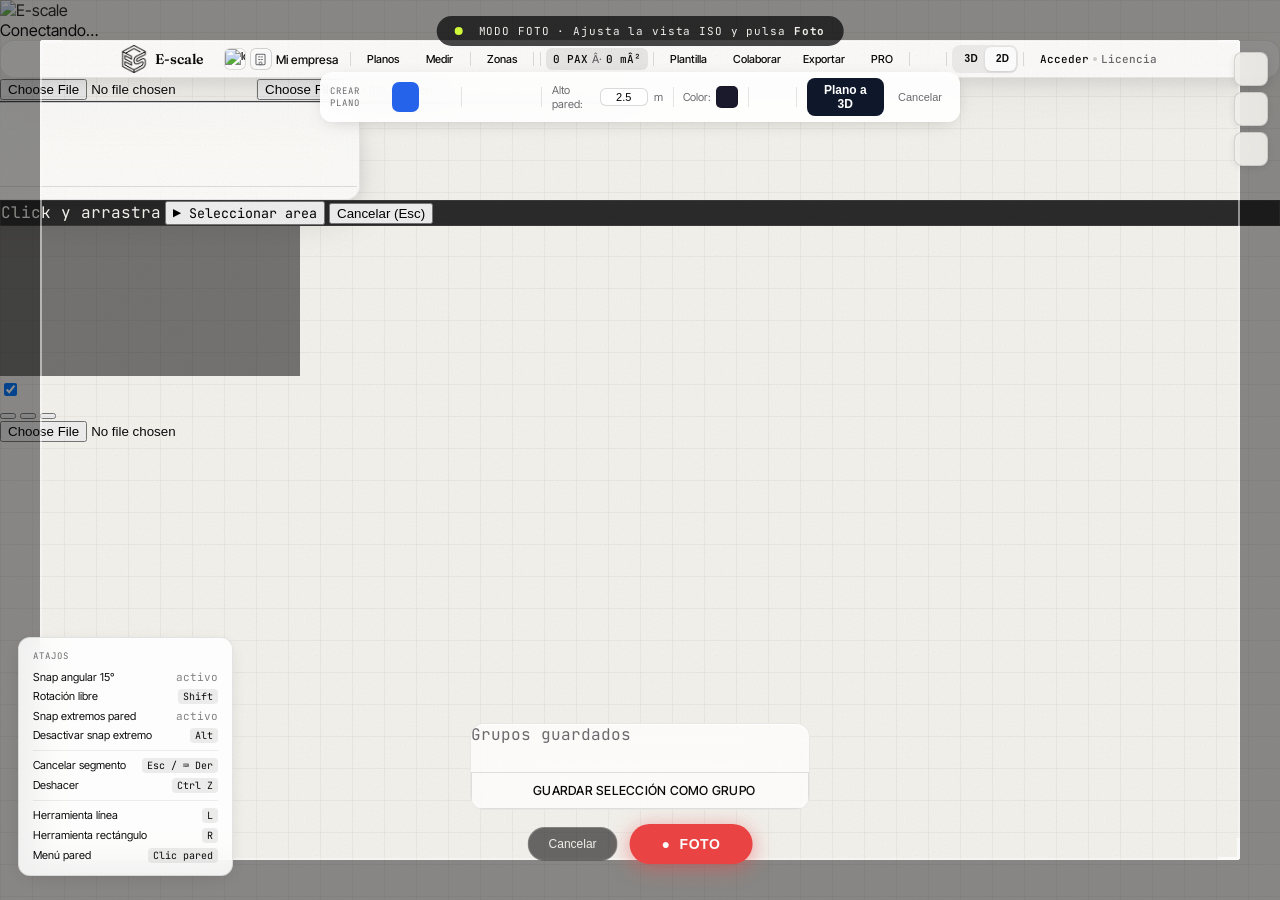
==== commit 045f27d4: "5 fixes: etiquetas, cotas, pantalla completa, Plano a 3D, borrado sincronizado - WallPainter etiquet" ====
--- a/index.html
+++ b/index.html
@@ -647,6 +647,9 @@
 </button>
 <button id="btn-scene-mode" class="layers-fab scene-mode-fab" title="Modo día / noche">
   <i data-lucide="moon" class="w-4 h-4"></i>
+</button>
+<button id="btn-fullscreen" class="layers-fab" style="top:132px" title="Pantalla completa">
+  <i data-lucide="maximize" class="w-4 h-4"></i>
 </button>
 
 <div id="scene-mode-panel" class="scene-mode-panel glass-mac" style="display:none" aria-label="Modo escena">
@@ -1784,8 +1787,7 @@
       <i data-lucide="ruler" class="w-4 h-4"></i>
     </button>
     <div style="width:1px;height:20px;background:rgba(0,0,0,0.1);margin:0 4px"></div>
-    <button id="wp-transform" style="background:#0f172a;color:#fff;border:none;border-radius:8px;padding:5px 14px;font-size:12px;font-weight:600;cursor:pointer">⬛ Transformar</button>
-    <button id="wp-finish" style="background:var(--brand-primary,#2563eb);color:#fff;border:none;border-radius:8px;padding:5px 14px;font-size:12px;font-weight:600;cursor:pointer">Terminar</button>
+    <button id="wp-transform" style="background:#0f172a;color:#fff;border:none;border-radius:8px;padding:5px 14px;font-size:12px;font-weight:600;cursor:pointer">Plano a 3D</button>
     <button id="wp-cancel" style="background:transparent;border:none;color:var(--muted);font-size:11px;cursor:pointer;padding:4px 8px">Cancelar</button>
   </div>
 
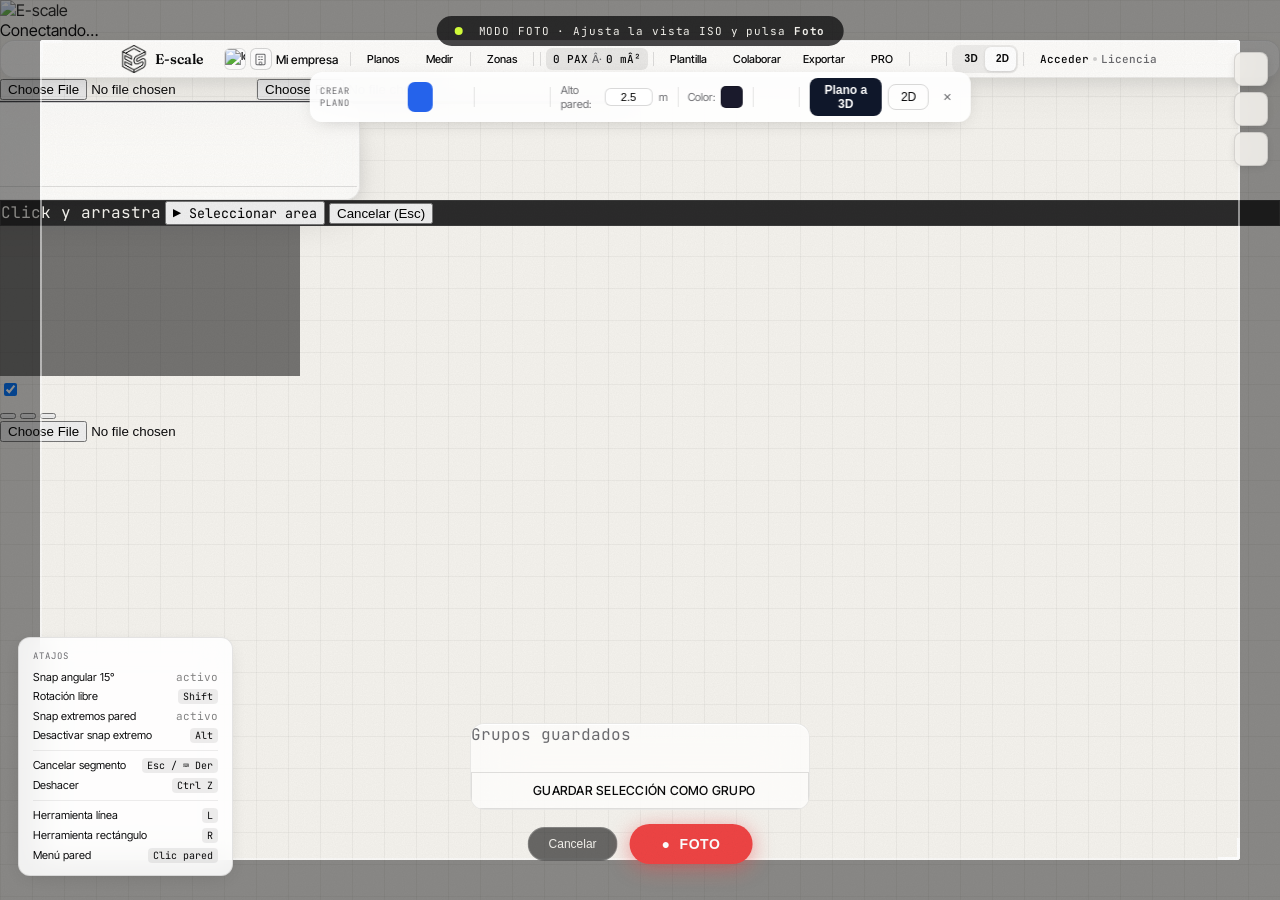
==== commit e17982ca: "Empresa: label 'Nombre empresa', banner amarillo en lugar de borde rojo Co-Authored-By: Claude Sonne" ====
--- a/index.html
+++ b/index.html
@@ -648,7 +648,7 @@
 <button id="btn-scene-mode" class="layers-fab scene-mode-fab" title="Modo día / noche">
   <i data-lucide="moon" class="w-4 h-4"></i>
 </button>
-<button id="btn-fullscreen" class="layers-fab" style="top:132px" title="Pantalla completa">
+<button id="btn-fullscreen" class="layers-fab" style="top:132px;z-index:30" title="Pantalla completa">
   <i data-lucide="maximize" class="w-4 h-4"></i>
 </button>
 
@@ -693,11 +693,20 @@
     </label>
   </div>
 
-  <!-- Cotas -->
+  <!-- Cotas elementos -->
   <div class="smp-section smp-row">
-    <div class="smp-label"><i data-lucide="ruler" class="w-3.5 h-3.5"></i> Cotas visibles</div>
+    <div class="smp-label"><i data-lucide="box" class="w-3.5 h-3.5"></i> Cotas elementos</div>
     <label class="smp-toggle">
-      <input id="smp-cotas" type="checkbox"/>
+      <input id="smp-cotas-elements" type="checkbox"/>
+      <span class="smp-toggle-track"></span>
+    </label>
+  </div>
+
+  <!-- Cotas plano y medidas -->
+  <div class="smp-section smp-row">
+    <div class="smp-label"><i data-lucide="ruler" class="w-3.5 h-3.5"></i> Plano y medidas</div>
+    <label class="smp-toggle">
+      <input id="smp-cotas-plan" type="checkbox" checked/>
       <span class="smp-toggle-track"></span>
     </label>
   </div>
@@ -1323,11 +1332,11 @@
     <!-- Panel: Datos (contenido original) -->
     <div id="company-panel-datos">
     <!-- Banner contextual: aparece cuando el gate requireReady lo activa -->
-    <div id="company-readiness-hint" class="company-readiness-hint hidden"></div>
+    <div id="company-readiness-hint" class="company-missing-banner hidden"></div>
 
     <div class="grid grid-cols-2 gap-4 mb-4">
       <label class="block">
-        <span class="mono text-[10px] uppercase tracking-widest block mb-1" style="color:var(--muted)">Nombre</span>
+        <span class="mono text-[10px] uppercase tracking-widest block mb-1" style="color:var(--muted)">Nombre empresa</span>
         <input id="company-name" type="text" placeholder="Nombre de tu empresa" class="input-field"/>
       </label>
       <label class="block">
@@ -1759,6 +1768,9 @@
   <!-- Toolbar flotante -->
   <div id="wall-painter-toolbar" class="wp-toolbar-glow" style="pointer-events:auto;position:absolute;top:72px;left:50%;transform:translateX(-50%);display:flex;align-items:center;gap:6px;background:rgba(255,255,255,0.92);backdrop-filter:blur(16px);border-radius:12px;padding:6px 10px;box-shadow:0 4px 20px -8px rgba(0,0,0,0.25)">
     <span class="mono" style="font-size:9px;letter-spacing:.1em;color:var(--muted);text-transform:uppercase;margin-right:4px">Crear plano</span>
+    <button id="wp-tool-select" class="wp-tool-btn" title="Selección (S)">
+      <i data-lucide="mouse-pointer-2" class="w-4 h-4"></i>
+    </button>
     <button id="wp-tool-line" class="wp-tool-btn wp-tool-active" title="Línea (L)">
       <i data-lucide="minus" class="w-4 h-4"></i>
     </button>
@@ -1788,7 +1800,8 @@
     </button>
     <div style="width:1px;height:20px;background:rgba(0,0,0,0.1);margin:0 4px"></div>
     <button id="wp-transform" style="background:#0f172a;color:#fff;border:none;border-radius:8px;padding:5px 14px;font-size:12px;font-weight:600;cursor:pointer">Plano a 3D</button>
-    <button id="wp-cancel" style="background:transparent;border:none;color:var(--muted);font-size:11px;cursor:pointer;padding:4px 8px">Cancelar</button>
+    <button id="wp-finish-2d" style="background:transparent;border:1px solid rgba(0,0,0,0.15);color:var(--ink);font-size:12px;font-weight:500;border-radius:8px;padding:5px 12px;cursor:pointer">2D</button>
+    <button id="wp-cancel" style="background:transparent;border:none;color:var(--muted);font-size:11px;cursor:pointer;padding:4px 8px">✕</button>
   </div>
 
   <!-- Leyenda de atajos -->
@@ -1830,9 +1843,24 @@
     Color de la pared
   </label>
   <div style="height:1px;background:rgba(0,0,0,0.07);margin:2px 4px"></div>
+  <button class="wall-ctx-item" id="wall-ctx-flatten">Plano 2D</button>
+  <div style="height:1px;background:rgba(0,0,0,0.07);margin:2px 4px"></div>
   <button class="wall-ctx-item" id="wall-ctx-toggle-label">Cerrar</button>
   <div style="height:1px;background:rgba(0,0,0,0.07);margin:2px 4px"></div>
   <button class="wall-ctx-item wall-ctx-danger" id="wall-ctx-delete">Eliminar pared</button>
+</div>
+
+<!-- Menú contextual segmento 2D (modo Selección WallPainter) -->
+<div id="wp-seg-menu" style="pointer-events:auto;display:none;position:fixed;background:#fff;border:0.5px solid rgba(0,0,0,0.12);border-radius:10px;box-shadow:0 8px 24px -8px rgba(0,0,0,0.22);padding:4px;min-width:180px;z-index:210">
+  <div class="mono" style="font-size:9px;letter-spacing:.1em;text-transform:uppercase;color:var(--muted);padding:6px 12px 4px">Segmento</div>
+  <label style="display:flex;align-items:center;gap:8px;padding:7px 12px;font-size:13px;color:var(--ink);cursor:pointer">
+    <input type="color" id="wp-seg-color" value="#1a1a2c" style="width:22px;height:22px;border:none;border-radius:4px;cursor:pointer;padding:0;background:none">
+    Color
+  </label>
+  <div style="height:1px;background:rgba(0,0,0,0.07);margin:2px 4px"></div>
+  <button class="wall-ctx-item" id="wp-seg-toggle-label">Ocultar medida</button>
+  <div style="height:1px;background:rgba(0,0,0,0.07);margin:2px 4px"></div>
+  <button class="wall-ctx-item wall-ctx-danger" id="wp-seg-delete">Eliminar segmento</button>
 </div>
 
 <!-- Elementos legacy ocultos (compatibilidad con cÃ³digo existente) -->
--- a/styles/components.css
+++ b/styles/components.css
@@ -1862,10 +1862,26 @@
   display: none;
 }
 
-/* ── btn-company: borde rojo si falta nombre de empresa ── */
-.btn-company--empty {
-  border: 1.5px solid #ef4444 !important;
-  box-shadow: 0 0 0 2px rgba(239,68,68,0.15);
+/* ── btn-company: sin cambio visual cuando falta nombre ── */
+.btn-company--empty {}
+
+/* ── Banner "faltan campos" en modal empresa ── */
+.company-missing-banner {
+  display: flex;
+  align-items: center;
+  gap: 8px;
+  background: rgba(234,179,8,0.12);
+  border: 1px solid rgba(234,179,8,0.35);
+  border-radius: 8px;
+  padding: 7px 12px;
+  font-size: 12px;
+  color: #92400e;
+  margin-bottom: 12px;
+}
+.company-missing-banner::before {
+  content: '⚠️';
+  font-size: 13px;
+  flex-shrink: 0;
 }
 
 /* ── Company save feedback — aparece brevemente al guardar ── */
